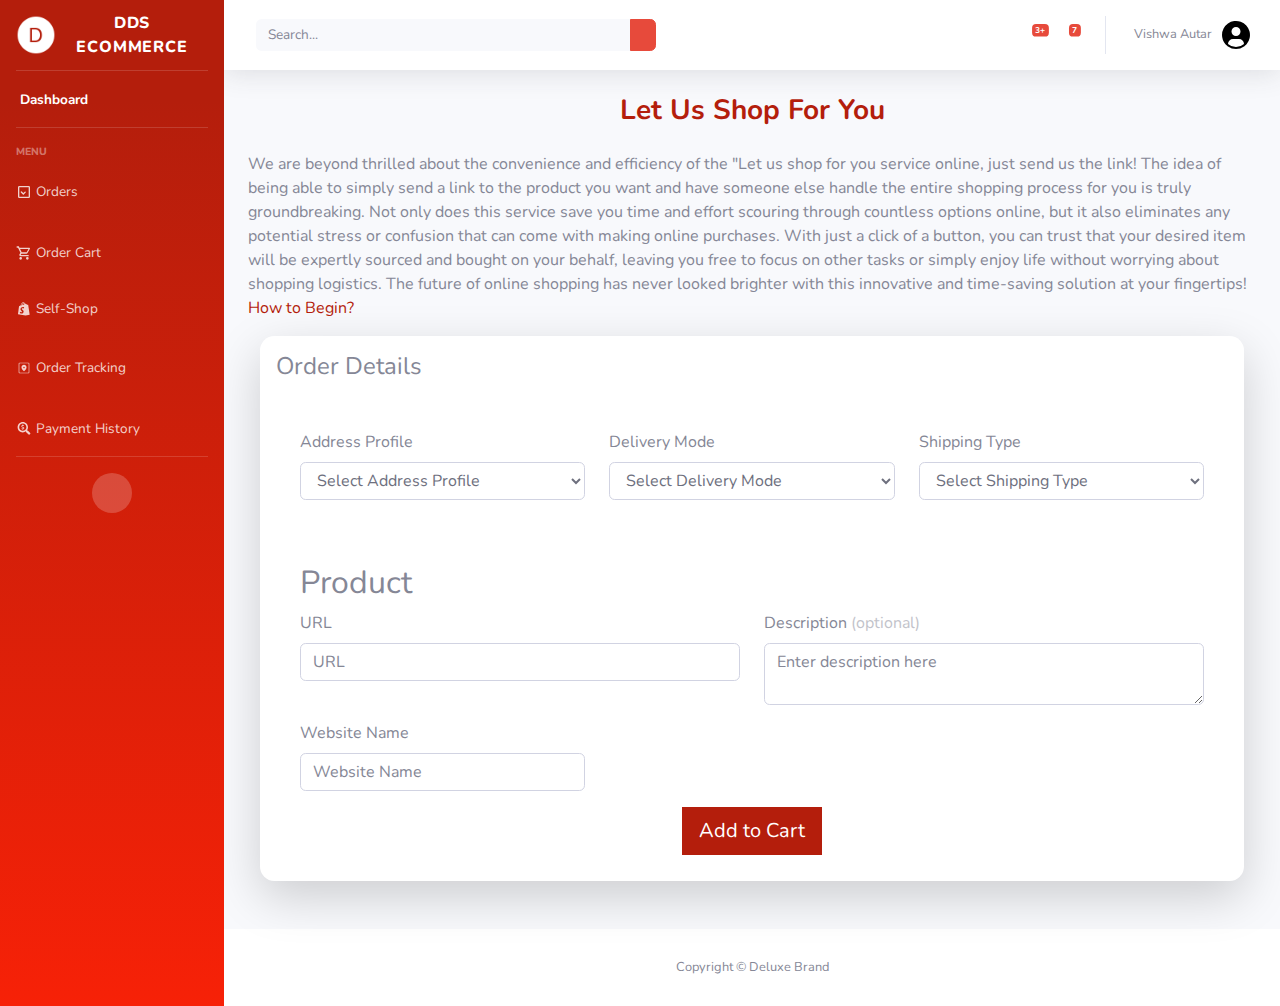
==== Let Us Shop For You.html @ a4314177 "Add files via upload" ====
<!DOCTYPE html>
<html lang="en">

<head>

    <meta charset="utf-8">
    <meta http-equiv="X-UA-Compatible" content="IE=edge">
    <meta name="viewport" content="width=device-width, initial-scale=1, shrink-to-fit=no">
    <meta name="description" content="">
    <meta name="author" content="">

    <title>DDS Ecommerce</title>

    <link href="vendor/fontawesome-free/css/all.min.css" rel="stylesheet" type="text/css">

    <link
        href="https://fonts.googleapis.com/css?family=Nunito:200,200i,300,300i,400,400i,600,600i,700,700i,800,800i,900,900i"
        rel="stylesheet">


    <link href="./css/letusshopforyou.css" rel="stylesheet">
</head>

<body id="page-top">

    <!-- Page Wrapper -->
    <div id="wrapper">

        <!-- Sidebar -->
        <ul class="navbar-nav bg-gradient-primary sidebar sidebar-dark accordion" id="accordionSidebar">

            <!-- Sidebar - Brand -->
            <a class="sidebar-brand d-flex align-items-center justify-content-center" href="./dashboard.html">
                <div class="sidebar-brand-icon rotate-n-15">
                </div>
                <img src="./assets/icons8-circled-d-100.png" height="40" width="40px">
                <div class="sidebar-brand-text mx-3">DDS Ecommerce</sup></div>

            </a>

            <!-- Divider -->
            <hr class="sidebar-divider my-0">

            <!-- Nav Item - Dashboard -->
            <li class="nav-item active">
                <a class="nav-link" href="./dashboard.html">
                    <i class="fas fa-fw fa-tachometer-alt"></i>
                    <span>Dashboard</span>
                </a>
            </li>


            <!-- Divider -->
            <hr class="sidebar-divider">
            <!-- Divider -->

            <!-- Heading -->
            <div class="sidebar-heading">
                Menu
            </div>

            <!--Nav items-->
            <li class="nav-item">
                <a class="nav-link" href="./orders.html">
                    <svg xmlns="http://www.w3.org/2000/svg" width="1em" height="2em" viewBox="0 0 24 24">
                        <g fill="none" stroke="currentColor" stroke-linecap="round" stroke-linejoin="round"
                            stroke-width="2">
                            <path stroke-dasharray="64" stroke-dashoffset="64"
                                d="M4 12V5a1 1 0 0 1 1-1h14a1 1 0 0 1 1 1v14a1 1 0 0 1-1 1H5a1 1 0 0 1-1-1Z">
                                <animate fill="freeze" attributeName="stroke-dashoffset" dur="0.5s" values="64;0" />
                            </path>
                            <path stroke-dasharray="14" stroke-dashoffset="14" d="M8 12L11 15L16 10">
                                <animate fill="freeze" attributeName="stroke-dashoffset" begin="0.6s" dur="0.2s"
                                    values="14;0" />
                            </path>
                        </g>
                    </svg>
                    <span>Orders</span></a>
            </li>

            <li class="nav-item">
                <a class="nav-link" href="#">
                    <svg xmlns="http://www.w3.org/2000/svg" width="1em" height="1em" viewBox="0 0 24 24">
                        <path fill="currentColor"
                            d="M17 18a2 2 0 0 1 2 2a2 2 0 0 1-2 2a2 2 0 0 1-2-2c0-1.11.89-2 2-2M1 2h3.27l.94 2H20a1 1 0 0 1 1 1c0 .17-.05.34-.12.5l-3.58 6.47c-.34.61-1 1.03-1.75 1.03H8.1l-.9 1.63l-.03.12a.25.25 0 0 0 .25.25H19v2H7a2 2 0 0 1-2-2c0-.35.09-.68.24-.96l1.36-2.45L3 4H1zm6 16a2 2 0 0 1 2 2a2 2 0 0 1-2 2a2 2 0 0 1-2-2c0-1.11.89-2 2-2m9-7l2.78-5H6.14l2.36 5z" />
                    </svg>
                    <span>Order Cart</span></a>
            </li>

            <li class="nav-item">
                <a class="nav-link" href="./self shop.html">
                    <svg xmlns="http://www.w3.org/2000/svg" width="1em" height="1em" viewBox="-3 -2 24 24">
                        <path fill="currentColor"
                            d="M12.338 2.395a.228.228 0 0 1 .032.027l1.18 1.171l1.6.12c.073.006.16.061.174.161l2.172 14.693l-6.148 1.33L0 17.771S1.456 6.509 1.511 6.11c.073-.524.091-.541.648-.716l1.796-.557C4.339 3.208 5.565 0 8.13 0c.335 0 .723.18 1.037.594L9.26.591c1.101 0 1.727.939 2.082 1.96l.595-.184c.08-.024.278-.056.4.028zM9.261 7.11s-.513-.297-1.55-.297c-2.692 0-4.026 1.798-4.026 3.656c0 2.208 2.203 2.268 2.203 3.611c0 .325-.23.77-.795.77c-.864 0-1.888-.88-1.888-.88l-.521 1.724s.996 1.212 2.944 1.212c1.623 0 2.827-1.222 2.827-3.12c0-2.413-2.685-2.807-2.685-3.837c0-.19.06-.938 1.254-.938a3.49 3.49 0 0 1 1.478.354zm1.455-4.366c-.243-.743-.621-1.389-1.189-1.46c.141.405.23.916.23 1.55l-.001.208zM8.823 1.41c-.626.268-1.342.98-1.723 2.454l1.983-.614v-.111c0-.766-.102-1.334-.26-1.73zM8.061.688c-1.844 0-2.879 2.42-3.315 3.905l1.567-.486C6.686 2.161 7.567 1.187 8.39.8a.58.58 0 0 0-.33-.11z" />
                    </svg>
                    <span>Self-Shop</span></a>
            </li>

            <li class="nav-item">
                <a class="nav-link" href="#">
                    <svg xmlns="http://www.w3.org/2000/svg" width="1em" height="2em" viewBox="0 0 24 24">
                        <path fill="currentColor"
                            d="M5.616 20q-.691 0-1.153-.462T4 18.384V5.616q0-.691.463-1.153T5.616 4h12.769q.69 0 1.153.463T20 5.616v12.769q0 .69-.462 1.153T18.384 20zm0-1h12.769q.269 0 .442-.173t.173-.442V5.615q0-.269-.173-.442T18.385 5H5.615q-.269 0-.442.173T5 5.616v12.769q0 .269.173.442t.443.173M12 16.75q1.925-1.627 2.863-3.024t.937-2.59q0-1.794-1.142-2.84T12 7.25T9.342 8.296T8.2 11.136q0 1.193.947 2.59T12 16.75m0-4.538q-.448 0-.753-.305t-.305-.753t.305-.753t.753-.305t.753.305t.305.753t-.305.753t-.753.305M5 19V5z" />
                    </svg>
                    <span>Order Tracking</span></a>
            </li>

            <li class="nav-item">
                <a class="nav-link" href="#">
                    <svg xmlns="http://www.w3.org/2000/svg" width="1em" height="0.8em" viewBox="0 0 512 512">
                        <path fill="currentColor"
                            d="m505.04 442.66l-99.71-99.69c-4.5-4.5-10.6-7-17-7h-16.3c27.6-35.3 44-79.69 44-127.99C416.03 93.09 322.92 0 208.02 0S0 93.09 0 207.98s93.11 207.98 208.02 207.98c48.3 0 92.71-16.4 128.01-44v16.3c0 6.4 2.5 12.5 7 17l99.71 99.69c9.4 9.4 24.6 9.4 33.9 0l28.3-28.3c9.4-9.4 9.4-24.59.1-33.99m-297.02-90.7c-79.54 0-144-64.34-144-143.98c0-79.53 64.35-143.98 144-143.98c79.54 0 144 64.34 144 143.98c0 79.53-64.35 143.98-144 143.98m27.11-152.54l-45.01-13.5c-5.16-1.55-8.77-6.78-8.77-12.73c0-7.27 5.3-13.19 11.8-13.19h28.11c4.56 0 8.96 1.29 12.82 3.72c3.24 2.03 7.36 1.91 10.13-.73l11.75-11.21c3.53-3.37 3.33-9.21-.57-12.14c-9.1-6.83-20.08-10.77-31.37-11.35V112c0-4.42-3.58-8-8-8h-16c-4.42 0-8 3.58-8 8v16.12c-23.63.63-42.68 20.55-42.68 45.07c0 19.97 12.99 37.81 31.58 43.39l45.01 13.5c5.16 1.55 8.77 6.78 8.77 12.73c0 7.27-5.3 13.19-11.8 13.19h-28.1c-4.56 0-8.96-1.29-12.82-3.72c-3.24-2.03-7.36-1.91-10.13.73l-11.75 11.21c-3.53 3.37-3.33 9.21.57 12.14c9.1 6.83 20.08 10.77 31.37 11.35V304c0 4.42 3.58 8 8 8h16c4.42 0 8-3.58 8-8v-16.12c23.63-.63 42.68-20.54 42.68-45.07c0-19.97-12.99-37.81-31.59-43.39" />
                    </svg>
                    <span>Payment History</span></a>
            </li>

            <!--Nav items-->

            <!-- Divider -->
            <hr class="sidebar-divider d-none d-md-block">

            <!-- Sidebar Toggler (Sidebar) -->
            <div class="text-center d-none d-md-inline">
                <button class="rounded-circle border-0" id="sidebarToggle"></button>
            </div>

        </ul>
        <!--End of side-bar-->

        <div id="content-wrapper" class="d-flex flex-column">

            <!-- Main Content -->
            <div id="content">

                <!-- Topbar -->
                <nav class="navbar navbar-expand navbar-light bg-white topbar mb-4 static-top shadow">

                    <!-- Sidebar Toggle (Topbar) -->
                    <button id="sidebarToggleTop" class="btn btn-link d-md-none rounded-circle mr-3">
                        <i class="fa fa-bars"></i>
                    </button>

                    <!-- Topbar Search -->
                    <form
                        class="d-none d-sm-inline-block form-inline mr-auto ml-md-3 my-2 my-md-0 mw-100 navbar-search">
                        <div class="input-group">

                            <input type="text" class="form-control bg-light border-0 small" placeholder="Search..."
                                aria-label="Search" aria-describedby="basic-addon2">
                            <div class="input-group-append">
                                <button class="btn btn-danger" type="button">
                                    <i class="fas fa-search fa-sm"></i>
                                </button>
                            </div>
                        </div>
                    </form>

                    <!-- Topbar Navbar -->
                    <ul class="navbar-nav ml-auto">

                        <!-- Nav Item - Search Dropdown (Visible Only XS) -->
                        <li class="nav-item dropdown no-arrow d-sm-none">
                            <a class="nav-link dropdown-toggle" href="#" id="searchDropdown" role="button"
                                data-toggle="dropdown" aria-haspopup="true" aria-expanded="false">
                                <i class="fas fa-search fa-fw"></i>
                            </a>
                            <!-- Dropdown - Messages -->
                            <div class="dropdown-menu dropdown-menu-right p-3 shadow animated--grow-in"
                                aria-labelledby="searchDropdown">
                                <form class="form-inline mr-auto w-100 navbar-search">
                                    <div class="input-group">
                                        <input type="text" class="form-control bg-light border-0 small"
                                            placeholder="Search for..." aria-label="Search"
                                            aria-describedby="basic-addon2">
                                        <div class="input-group-append">
                                            <button class="btn btn-primary" type="button">
                                                <i class="fas fa-search fa-sm"></i>
                                            </button>
                                        </div>
                                    </div>
                                </form>
                            </div>
                        </li>

                        <!-- Nav Item - Alerts -->
                        <li class="nav-item dropdown no-arrow mx-1">
                            <a class="nav-link dropdown-toggle" href="#" id="alertsDropdown" role="button"
                                data-toggle="dropdown" aria-haspopup="true" aria-expanded="false">
                                <i class="fas fa-bell fa-fw"></i>
                                <!-- Counter - Alerts -->
                                <span class="badge badge-danger badge-counter">3+</span>
                            </a>
                            <!-- Dropdown - Alerts -->
                            <div class="dropdown-list dropdown-menu dropdown-menu-right shadow animated--grow-in"
                                aria-labelledby="alertsDropdown">
                                <h6 class="dropdown-header">
                                    Alerts Center
                                </h6>
                                <a class="dropdown-item d-flex align-items-center" href="#">
                                    <div class="mr-3">
                                        <div class="icon-circle bg-primary">
                                            <i class="fas fa-file-alt text-white"></i>
                                        </div>
                                    </div>
                                    <div>
                                        <div class="small text-gray-500">May 01, 2024</div>
                                        <span class="font-weight-bold">Whatever alerts can go here.</span>
                                    </div>
                                </a>
                                <a class="dropdown-item d-flex align-items-center" href="#">
                                    <div class="mr-3">
                                        <div class="icon-circle bg-success">
                                            <i class="fas fa-donate text-white"></i>
                                        </div>
                                    </div>
                                    <div>
                                        <div class="small text-gray-500">May 01, 2024</div>
                                        Whatever alerts can go here.
                                    </div>
                                </a>
                                <a class="dropdown-item d-flex align-items-center" href="#">
                                    <div class="mr-3">
                                        <div class="icon-circle bg-warning">
                                            <i class="fas fa-exclamation-triangle text-white"></i>
                                        </div>
                                    </div>
                                    <div>
                                        <div class="small text-gray-500">May 01, 2024</div>
                                        Whatever alerts can go here.
                                    </div>
                                </a>
                                <a class="dropdown-item text-center small text-gray-500" href="#">Show All Alerts</a>
                            </div>
                        </li>

                        <!-- Nav Item - Messages -->
                        <li class="nav-item dropdown no-arrow mx-1">
                            <a class="nav-link dropdown-toggle" href="#" id="messagesDropdown" role="button"
                                data-toggle="dropdown" aria-haspopup="true" aria-expanded="false">
                                <i class="fas fa-envelope fa-fw"></i>
                                <!-- Counter - Messages -->
                                <span class="badge badge-danger badge-counter">7</span>
                            </a>
                            <!-- Dropdown - Messages -->
                            <div class="dropdown-list dropdown-menu dropdown-menu-right shadow animated--grow-in"
                                aria-labelledby="messagesDropdown">
                                <h6 class="dropdown-header">
                                    Message Center
                                </h6>
                                <a class="dropdown-item d-flex align-items-center" href="#">
                                    <div class="dropdown-list-image mr-3">
                                        <img class="rounded-circle" src="#" alt="...">
                                        <div class="status-indicator bg-success"></div>
                                    </div>
                                    <div class="font-weight-bold">
                                        <div class="text-truncate">Random Message</div>
                                        <div class="small text-gray-500">Random Name</div>
                                    </div>
                                </a>
                                <a class="dropdown-item d-flex align-items-center" href="#">
                                    <div class="dropdown-list-image mr-3">
                                        <img class="rounded-circle" src="#" alt="...">
                                        <div class="status-indicator"></div>
                                    </div>
                                    <div>
                                        <div class="text-truncate">Random Message</div>
                                        <div class="small text-gray-500">Random Name</div>
                                    </div>
                                </a>
                                <a class="dropdown-item d-flex align-items-center" href="">
                                    <div class="dropdown-list-image mr-3">
                                        <img class="rounded-circle" src="#" alt="...">
                                        <div class="status-indicator bg-warning"></div>
                                    </div>
                                    <div>
                                        <div class="text-truncate">Random Message</div>
                                        <div class="small text-gray-500">Random Name</div>
                                    </div>
                                </a>
                                <a class="dropdown-item d-flex align-items-center" href="#">
                                    <div class="dropdown-list-image mr-3">
                                        <img class="rounded-circle" src="https://source.unsplash.com/Mv9hjnEUHR4/60x60"
                                            alt="...">
                                        <div class="status-indicator bg-success"></div>
                                    </div>
                                    <div>
                                        <div class="text-truncate">Random Messge</div>
                                        <div class="small text-gray-500">Random Name</div>
                                    </div>
                                </a>
                                <a class="dropdown-item text-center small text-gray-500" href="#">Read More Messages</a>
                            </div>
                        </li>

                        <div class="topbar-divider d-none d-sm-block"></div>

                        <!-- Nav Item - User Information -->
                        <li class="nav-item dropdown no-arrow">
                            <a class="nav-link dropdown-toggle" href="#" id="userDropdown" role="button"
                                data-toggle="dropdown" aria-haspopup="true" aria-expanded="false">
                                <span class="mr-2 d-none d-lg-inline text-gray-600 small">Vishwa Autar</span>
                                <img class="img-profile rounded-circle" src="./assets/customer avatar.svg">
                            </a>
                            <!-- Dropdown - User Information -->
                            <div class="dropdown-menu dropdown-menu-right shadow animated--grow-in"
                                aria-labelledby="userDropdown">
                                <a class="dropdown-item" href="#">
                                    <i class="fas fa-user fa-sm fa-fw mr-2 text-gray-400"></i>
                                    Profile
                                </a>
                                <a class="dropdown-item" href="#">
                                    <i class="fas fa-cogs fa-sm fa-fw mr-2 text-gray-400"></i>
                                    Settings
                                </a>
                                <a class="dropdown-item" href="#">
                                    <i class="fas fa-list fa-sm fa-fw mr-2 text-gray-400"></i>
                                    Activity Log
                                </a>
                                <div class="dropdown-divider"></div>
                                <a class="dropdown-item" href="./index.html" data-toggle="modal"
                                    data-target="#logoutModal">
                                    <i class="fas fa-sign-out-alt fa-sm fa-fw mr-2 text-gray-400"></i>
                                    Logout
                                </a>
                            </div>
                        </li>

                    </ul>

                </nav>
                <!-- End of Topbar -->

                <!-- Begin Page Content -->
                <div class="container-fluid">

                    <!-- Page Heading -->
                    <div class="d-sm-flex align-items-center justify-content-center mb-4">
                        <h1 class="h3 mb-0 text-gray-800">Let Us Shop For You</h1>
                    </div>
                    <div class=".container">
                        <p class="margbtm30">
                            We are beyond thrilled about the convenience and efficiency of the "Let us shop for you service online, just send us the link! The idea of being able to simply send a link to the product you want and have someone else handle the entire shopping process for you is truly groundbreaking. Not only does this service save you time and effort scouring through countless options online, but it also eliminates any potential stress or confusion that can come with making online purchases. With just a click of a button, you can trust that your desired item will be expertly sourced and bought on your behalf, leaving you free to focus on other tasks or simply enjoy life without worrying about shopping logistics. The future of online shopping has never looked brighter with this innovative and time-saving solution at your fingertips!
                            <a href data-toggle="modal" data-target="#howtobegin">
                                How to Begin?
                            </a>
                        </p>
                        <!-- Modal -->
                        <div class="modal fade" id="howtobegin" tabindex="-1" role="dialog"
                            aria-labelledby="exampleModalCenterTitle" aria-hidden="true">
                            <div class="modal-dialog modal-dialog-centered" role="document">
                                <div class="modal-content">
                                    <div class="modal-header">
                                        <h5 class="modal-title" id="exampleModalLabel">Instructions for <span>"Let us Shop"</span></h5>
                                        <button type="button" class="close" data-dismiss="modal" aria-label="Close">
                                            <span aria-hidden="true">&times;</span>
                                        </button>
                                    </div>
                                    <div class="modal-body">
                                        <ul>
                                            <li>Let us shop for you! Give us the details of your preferred item(s) from your favorite websites in the Order Details Section below, and allow us to do the rest!</li>
                                            <li>Note – please fill the form out for each item you are purchasing one at a time. You will be able to add more than one item into your cart but the detail section must be filled out one at a time.</li>
                                            <li>Select your preferred address.</li>
                                            <li>Select a delivery mode –
                                                <ul>
                                                    <li>Deliver Door to Door - if you would like us to deliver this item to your preferred address.</li>
                                                    <li>Pickup At DDS Ecommerce Facility – we ship the item to one of our ecommerce office, once it arrives customers can come to the office to pay their balance and pickup their package.</li>
                                                </ul>
                                            </li>
                                            <li>Select a shipping type –
                                                <ul>
                                                    <li>Rush – ships within 1-3 business days</li>
                                                    <li>Standard – ships within 2-5 business days</li>
                                                </ul>
                                                <li>Enter the URL of the product one at a time.</li>
                                                <li>Enter the description of the item.</li>
                                                <li>Click the “Add To Cart” button.</li>
                                                <li>Repeat the steps above for all the different items that you may have.</li>
                                                <li>As you add the items to your cart, they will appear at the bottom of the page.</li>
                                                <li>Once all items are added, click the checkout button.</li>
                                                <li>A 30% downpayment is required to be made before our customer service representatives can proceed to place orders from any website.</li>
                                                <li>Deposit can be made through MMG, Direct Deposits, or by coming into any DDS Ecommerce facility and making a cash payment.</li>
                                                <li>After the 30% deposit has been made, a rep will take the details from your shopping cart and place the orders.</li>
                                                <li>Tracking updates will be available after the orders are placed.</li>
                                                <li>Final payments must be made before or at the time of delivery or pickup.</li>
                                            </li>
                                        </ul>
                                    </div>
                                    <div class="modal-footer">
                                        <button type="button" class="btn btn-secondary"
                                            data-dismiss="modal">Close</button>
                                        </button>
                                    </div>
                                </div>
                            </div>
                        </div>
                    </div>

                    <div class="row">

                        <!-- Area -->
                        <div class="container">
                            <div class="shadow-lg p-3 mb-5 bg-white rounded">
                                <div class="fh-section-title clearfix f25 text-left version-dark paddbtm40 wow fadeInLeft"
                                    data-wow-duration="1.5s"
                                    style="visibility: visible; animation-duration: 1.5s; animation-name: fadeInLeft;">
                                    <h4 class="h4style">Order Details</h4>
                                </div>
                                <form style="margin-top: 50px;" autocomplete="off" id="Shipping-Form"
                                    novalidate="novalidate">
                                    <div class="container">
                                        <div class="row wow fadeInLeft" data-wow-duration="1.5s"
                                            style="visibility: visible; animation-duration: 1.5s; animation-name: fadeInLeft;">
                                            <div class="col-md-4">
                                                <div class="form-group">
                                                    <label for="AddressSelect" class="control-label custom-label"><i
                                                            class="fas fa-map-marker-alt"></i> Address Profile</label>
                                                    <select name="AddressSelect" id="AddressSelect"
                                                        class="form-control valid" aria-invalid="false">
                                                        <option value="">Select Address Profile</option>
                                                        <option value="4">Default</option>
                                                        <option value="0">Custom Address</option>
                                                    </select>
                                                    <span class="text-danger"></span>
                                                </div>
                                            </div>

                                            <div class="col-md-4">
                                                <div class="form-group">
                                                    <label class="custom-label"><i class="fas fa-truck"></i> Delivery
                                                        Mode</label>
                                                    <select id="d-mode" name="d-mode" class="form-control">
                                                        <option value="">Select Delivery Mode</option>
                                                        <option value="Door to door">Door to door</option>
                                                        <option value="Pick from Dds facility">Pick from Dds facility
                                                        </option>
                                                    </select>
                                                </div>
                                            </div>

                                            <div class="col-md-4">
                                                <div class="form-group">
                                                    <label class="custom-label"><i class="fas fa-shipping-fast"></i>
                                                        Shipping Type</label>
                                                    <select id="s-type" name="s-type" class="form-control">
                                                        <option value="">Select Shipping Type</option>
                                                        <option value="Standard">Standard</option>
                                                        <option value="Rush">Rush</option>
                                                    </select>
                                                </div>
                                            </div>
                                        </div>

                                        <div class="row wow fadeInRight" data-wow-duration="1.5s"
                                            style="visibility: visible; animation-duration: 1.5s; animation-name: fadeInRight;">
                                            <div class="col-md-12">
                                                <div class="fh-section-title clearfix f25 text-left version-dark paddbtm40"
                                                    style="margin-top:3rem;">
                                                    <h2>Product</h2>
                                                </div>
                                            </div>
                                        </div>

                                        <div class="row wow fadeInLeft" data-wow-duration="1.5s"
                                            style="visibility: visible; animation-duration: 1.5s; animation-name: fadeInLeft;">
                                            <div class="col-md-6">
                                                <div class="form-group">
                                                    <label class="custom-label"><i class="fas fa-link"></i> URL</label>
                                                    <input id="url" name="url" placeholder="URL" type="text"
                                                        class="form-control border-radius-0">
                                                </div>
                                            </div>

                                            <div class="col-md-6">
                                                <div class="form-group">
                                                    <label class="custom-label"><i class="fas fa-info-circle"></i>
                                                        Description <span
                                                            style="opacity: 0.5;">(optional)</span></label>
                                                    <textarea id="description" name="description" class="form-control"
                                                        placeholder="Enter description here"></textarea>
                                                </div>
                                            </div>
                                        </div>

                                        <div class="row wow fadeInLeft" data-wow-duration="1.5s"
                                            style="visibility: visible; animation-duration: 1.5s; animation-name: fadeInLeft;">
                                            <div class="col-md-4">
                                                <div class="form-group">
                                                    <label class="custom-label"> Website Name</label>
                                                    <input id="websiteName" name="websiteName"
                                                        placeholder="Website Name" type="text"
                                                        class="form-control border-radius-0">
                                                </div>
                                            </div>

                                        </div>

                                        <div class="row wow fadeInUp" data-wow-duration="1.5s"
                                            style="visibility: visible; animation-duration: 1.5s; animation-name: fadeInUp;">
                                            <div class="col-md-12 text-center">
                                                <button type="submit" style="border-radius:0px !important;"
                                                    class="btn btn-primary logistics-animation btn-lg">Add to Cart <i
                                                        class="fas fa-shopping-cart"></i></button>
                                            </div>
                                        </div>
                                    </div>
                                </form>

                                <div style="margin-top:10px;" class=" col-md-10">

                                    <div id="img-container" class="d-none">
                                        <label>Uploaded Image</label>
                                        <img id="uploaded-image" src="" alt="Image">
                                    </div>
                                </div>
                            </div>
                        </div>

                    </div>
                    <!-- /.container-fluid -->
                </div>
                <!-- End of Main Content -->

                <!-- Footer -->
                <footer class="sticky-footer bg-white">
                    <div class="container my-auto">
                        <div class="copyright text-center my-auto">
                            <span>Copyright &copy; Deluxe Brand</span>
                        </div>
                    </div>
                </footer>
                <!-- End of Footer -->
            </div>

            <!-- Bootstrap core JavaScript-->
            <script src="./vendor/jquery/jquery.min.js"></script>
            <script src="./vendor/bootstrap/js/bootstrap.bundle.min.js"></script>

            <!-- Core plugin JavaScript-->
            <script src="./vendor/jquery-easing/jquery.easing.min.js"></script>

            <!-- Custom scripts for all pages-->
            <script src="./js/sb-admin-2.min.js"></script>

            <script src="./vendor/chart.js/Chart.min.js"></script>

            <script src="./js/demo/chart-area-demo.js"></script>
            <script src="js/demo/chart-pie-demo.js"></script>

            <!-- Page level plugins -->
            <script src="./vendor/chart.js/Chart.bundle.min.js"></script>


</body>

</html>
---- css/letusshopforyou.css ----
*/:root {
    --blue: #4e73df;
    --indigo: #6610f2;
    --purple: #6f42c1;
    --pink: #e83e8c;
    --red: #e74a3b;
    --orange: #fd7e14;
    --yellow: #f6c23e;
    --green: #1cc88a;
    --teal: #20c9a6;
    --cyan: #36b9cc;
    --white: #fff;
    --gray: #858796;
    --gray-dark: #5a5c69;
    --primary: #4e73df;
    --secondary: #858796;
    --success: #1cc88a;
    --info: #36b9cc;
    --warning: #f6c23e;
    --danger: #e74a3b;
    --light: #f8f9fc;
    --dark: #5a5c69;
    --breakpoint-xs: 0;
    --breakpoint-sm: 576px;
    --breakpoint-md: 768px;
    --breakpoint-lg: 992px;
    --breakpoint-xl: 1200px;
    --font-family-sans-serif: "Nunito", -apple-system, BlinkMacSystemFont, "Segoe UI", Roboto, "Helvetica Neue", Arial, sans-serif, "Apple Color Emoji", "Segoe UI Emoji", "Segoe UI Symbol", "Noto Color Emoji";
    --font-family-monospace: SFMono-Regular, Menlo, Monaco, Consolas, "Liberation Mono", "Courier New", monospace
 }
 
 *,
 ::after,
 ::before {
    box-sizing: border-box
 }
 
 html {
    font-family: sans-serif;
    line-height: 1.15;
    -webkit-text-size-adjust: 100%;
    -webkit-tap-highlight-color: transparent
 }
 
 article,
 aside,
 figcaption,
 figure,
 footer,
 header,
 hgroup,
 main,
 nav,
 section {
    display: block
 }
 
 body {
    margin: 0;
    font-family: Nunito, -apple-system, BlinkMacSystemFont, "Segoe UI", Roboto, "Helvetica Neue", Arial, sans-serif, "Apple Color Emoji", "Segoe UI Emoji", "Segoe UI Symbol", "Noto Color Emoji";
    font-size: 1rem;
    font-weight: 400;
    line-height: 1.5;
    color: #858796;
    text-align: left;
    background-color: #fff
 }
 
 [tabindex="-1"]:focus:not(:focus-visible) {
    outline: 0 !important
 }
 
 hr {
    box-sizing: content-box;
    height: 0;
    overflow: visible
 }
 
 h1,
 h2,
 h3,
 h4,
 h5,
 h6 {
    margin-top: 0;
    margin-bottom: .5rem
 }
 
 p {
    margin-top: 0;
    margin-bottom: 1rem
 }
 
 abbr[data-original-title],
 abbr[title] {
    text-decoration: underline;
    -webkit-text-decoration: underline dotted;
    text-decoration: underline dotted;
    cursor: help;
    border-bottom: 0;
    -webkit-text-decoration-skip-ink: none;
    text-decoration-skip-ink: none
 }
 
 address {
    margin-bottom: 1rem;
    font-style: normal;
    line-height: inherit
 }
 
 dl,
 ol,
 ul {
    margin-top: 0;
    margin-bottom: 1rem
 }
 
 ol ol,
 ol ul,
 ul ol,
 ul ul {
    margin-bottom: 0
 }
 
 dt {
    font-weight: 700
 }
 
 dd {
    margin-bottom: .5rem;
    margin-left: 0
 }
 
 blockquote {
    margin: 0 0 1rem
 }
 
 b,
 strong {
    font-weight: bolder
 }
 
 small {
    font-size: 80%
 }
 
 sub,
 sup {
    position: relative;
    font-size: 75%;
    line-height: 0;
    vertical-align: baseline
 }
 
 sub {
    bottom: -.25em
 }
 
 sup {
    top: -.5em
 }
 
 a {
    color: #b41e0c;
    text-decoration: none;
    background-color: transparent
 }
 
 a:hover {
    color: #b41e0c;
    text-decoration: underline
 }
 
 a:not([href]):not([class]) {
    color: inherit;
    text-decoration: none
 }
 
 a:not([href]):not([class]):hover {
    color: inherit;
    text-decoration: none
 }
 
 code,
 kbd,
 pre,
 samp {
    font-family: SFMono-Regular, Menlo, Monaco, Consolas, "Liberation Mono", "Courier New", monospace;
    font-size: 1em
 }
 
 pre {
    margin-top: 0;
    margin-bottom: 1rem;
    overflow: auto;
    -ms-overflow-style: scrollbar
 }
 
 figure {
    margin: 0 0 1rem
 }
 
 img {
    vertical-align: middle;
    border-style: none
 }
 
 svg {
    overflow: hidden;
    vertical-align: middle
 }
 
 table {
    border-collapse: collapse
 }
 
 caption {
    padding-top: .75rem;
    padding-bottom: .75rem;
    color: #858796;
    text-align: left;
    caption-side: bottom
 }
 
 th {
    text-align: inherit;
    text-align: -webkit-match-parent
 }
 
 label {
    display: inline-block;
    margin-bottom: .5rem
 }
 
 button {
    border-radius: 0
 }
 
 button:focus:not(:focus-visible) {
    outline: 0
 }
 
 button,
 input,
 optgroup,
 select,
 textarea {
    margin: 0;
    font-family: inherit;
    font-size: inherit;
    line-height: inherit
 }
 
 button,
 input {
    overflow: visible
 }
 
 button,
 select {
    text-transform: none
 }
 
 [role=button] {
    cursor: pointer
 }
 
 select {
    word-wrap: normal
 }
 
 [type=button],
 [type=reset],
 [type=submit],
 button {
    -webkit-appearance: button
 }
 
 [type=button]:not(:disabled),
 [type=reset]:not(:disabled),
 [type=submit]:not(:disabled),
 button:not(:disabled) {
    cursor: pointer
 }
 
 [type=button]::-moz-focus-inner,
 [type=reset]::-moz-focus-inner,
 [type=submit]::-moz-focus-inner,
 button::-moz-focus-inner {
    padding: 0;
    border-style: none
 }
 
 input[type=checkbox],
 input[type=radio] {
    box-sizing: border-box;
    padding: 0
 }
 
 textarea {
    overflow: auto;
    resize: vertical
 }
 
 fieldset {
    min-width: 0;
    padding: 0;
    margin: 0;
    border: 0
 }
 
 legend {
    display: block;
    width: 100%;
    max-width: 100%;
    padding: 0;
    margin-bottom: .5rem;
    font-size: 1.5rem;
    line-height: inherit;
    color: inherit;
    white-space: normal
 }
 
 progress {
    vertical-align: baseline
 }
 
 [type=number]::-webkit-inner-spin-button,
 [type=number]::-webkit-outer-spin-button {
    height: auto
 }
 
 [type=search] {
    outline-offset: -2px;
    -webkit-appearance: none
 }
 
 [type=search]::-webkit-search-decoration {
    -webkit-appearance: none
 }
 
 ::-webkit-file-upload-button {
    font: inherit;
    -webkit-appearance: button
 }
 
 output {
    display: inline-block
 }
 
 summary {
    display: list-item;
    cursor: pointer
 }
 
 template {
    display: none
 }
 
 [hidden] {
    display: none !important
 }
 
 .h1,
 .h2,
 .h3,
 .h4,
 .h5,
 .h6,
 h1,
 h2,
 h3,
 h4,
 h5,
 h6 {
    margin-bottom: .5rem;
    font-weight: 400;
    line-height: 1.2
 }
 
 .h1,
 h1 {
    font-size: 2.5rem
 }
 
 .h2,
 h2 {
    font-size: 2rem
 }
 
 .h3,
 h3 {
    font-size: 1.75rem
 }
 
 .h4,
 h4 {
    font-size: 1.5rem
 }
 
 .h5,
 h5 {
    font-size: 1.25rem
 }
 
 .h6,
 h6 {
    font-size: 1rem
 }
 
 .lead {
    font-size: 1.25rem;
    font-weight: 300
 }
 
 .display-1 {
    font-size: 6rem;
    font-weight: 300;
    line-height: 1.2
 }
 
 .display-2 {
    font-size: 5.5rem;
    font-weight: 300;
    line-height: 1.2
 }
 
 .display-3 {
    font-size: 4.5rem;
    font-weight: 300;
    line-height: 1.2
 }
 
 .display-4 {
    font-size: 3.5rem;
    font-weight: 300;
    line-height: 1.2
 }
 
 hr {
    margin-top: 1rem;
    margin-bottom: 1rem;
    border: 0;
    border-top: 1px solid rgba(0, 0, 0, .1)
 }
 
 .small,
 small {
    font-size: 80%;
    font-weight: 400
 }
 
 .mark,
 mark {
    padding: .2em;
    background-color: #fcf8e3
 }
 
 .list-unstyled {
    padding-left: 0;
    list-style: none
 }
 
 .list-inline {
    padding-left: 0;
    list-style: none
 }
 
 .list-inline-item {
    display: inline-block
 }
 
 .list-inline-item:not(:last-child) {
    margin-right: .5rem
 }
 
 .initialism {
    font-size: 90%;
    text-transform: uppercase
 }
 
 .blockquote {
    margin-bottom: 1rem;
    font-size: 1.25rem
 }
 
 .blockquote-footer {
    display: block;
    font-size: 80%;
    color: #858796
 }
 
 .blockquote-footer::before {
    content: "\2014\00A0"
 }
 
 .img-fluid {
    max-width: 100%;
    height: auto
 }
 
 .img-thumbnail {
    padding: .25rem;
    background-color: #fff;
    border: 1px solid #dddfeb;
    border-radius: .35rem;
    max-width: 100%;
    height: auto
 }
 
 .figure {
    display: inline-block
 }
 
 .figure-img {
    margin-bottom: .5rem;
    line-height: 1
 }
 
 .figure-caption {
    font-size: 90%;
    color: #858796
 }
 
 code {
    font-size: 87.5%;
    color: #e83e8c;
    word-wrap: break-word
 }
 
 a>code {
    color: inherit
 }
 
 kbd {
    padding: .2rem .4rem;
    font-size: 87.5%;
    color: #fff;
    background-color: #3a3b45;
    border-radius: .2rem
 }
 
 kbd kbd {
    padding: 0;
    font-size: 100%;
    font-weight: 700
 }
 
 pre {
    display: block;
    font-size: 87.5%;
    color: #3a3b45
 }
 
 pre code {
    font-size: inherit;
    color: inherit;
    word-break: normal
 }
 
 .pre-scrollable {
    max-height: 340px;
    overflow-y: scroll
 }
 
 .container,
 .container-fluid,
 .container-lg,
 .container-md,
 .container-sm,
 .container-xl {
    width: 100%;
    padding-right: .75rem;
    padding-left: .75rem;
    margin-right: auto;
    margin-left: auto
 }
 
 @media (min-width:576px) {
 
    .container,
    .container-sm {
       max-width: 540px
    }
 }
 
 @media (min-width:768px) {
 
    .container,
    .container-md,
    .container-sm {
       max-width: 720px
    }
 }
 
 @media (min-width:992px) {
 
    .container,
    .container-lg,
    .container-md,
    .container-sm {
       max-width: 960px
    }
 }
 
 @media (min-width:1200px) {
 
    .container,
    .container-lg,
    .container-md,
    .container-sm,
    .container-xl {
       max-width: 1140px
    }
 }
 
 .row {
    display: flex;
    flex-wrap: wrap;
    margin-right: -.75rem;
    margin-left: -.75rem
 }
 
 .no-gutters {
    margin-right: 0;
    margin-left: 0
 }
 
 .no-gutters>.col,
 .no-gutters>[class*=col-] {
    padding-right: 0;
    padding-left: 0
 }
 
 .col,
 .col-1,
 .col-10,
 .col-11,
 .col-12,
 .col-2,
 .col-3,
 .col-4,
 .col-5,
 .col-6,
 .col-7,
 .col-8,
 .col-9,
 .col-auto,
 .col-lg,
 .col-lg-1,
 .col-lg-10,
 .col-lg-11,
 .col-lg-12,
 .col-lg-2,
 .col-lg-3,
 .col-lg-4,
 .col-lg-5,
 .col-lg-6,
 .col-lg-7,
 .col-lg-8,
 .col-lg-9,
 .col-lg-auto,
 .col-md,
 .col-md-1,
 .col-md-10,
 .col-md-11,
 .col-md-12,
 .col-md-2,
 .col-md-3,
 .col-md-4,
 .col-md-5,
 .col-md-6,
 .col-md-7,
 .col-md-8,
 .col-md-9,
 .col-md-auto,
 .col-sm,
 .col-sm-1,
 .col-sm-10,
 .col-sm-11,
 .col-sm-12,
 .col-sm-2,
 .col-sm-3,
 .col-sm-4,
 .col-sm-5,
 .col-sm-6,
 .col-sm-7,
 .col-sm-8,
 .col-sm-9,
 .col-sm-auto,
 .col-xl,
 .col-xl-1,
 .col-xl-10,
 .col-xl-11,
 .col-xl-12,
 .col-xl-2,
 .col-xl-3,
 .col-xl-4,
 .col-xl-5,
 .col-xl-6,
 .col-xl-7,
 .col-xl-8,
 .col-xl-9,
 .col-xl-auto {
    position: relative;
    width: 100%;
    padding-right: .75rem;
    padding-left: .75rem
 }
 
 .col {
    flex-basis: 0;
    flex-grow: 1;
    max-width: 100%
 }
 
 .row-cols-1>* {
    flex: 0 0 100%;
    max-width: 100%
 }
 
 .row-cols-2>* {
    flex: 0 0 50%;
    max-width: 50%
 }
 
 .row-cols-3>* {
    flex: 0 0 33.33333%;
    max-width: 33.33333%
 }
 
 .row-cols-4>* {
    flex: 0 0 25%;
    max-width: 25%
 }
 
 .row-cols-5>* {
    flex: 0 0 20%;
    max-width: 20%
 }
 
 .row-cols-6>* {
    flex: 0 0 16.66667%;
    max-width: 16.66667%
 }
 
 .col-auto {
    flex: 0 0 auto;
    width: auto;
    max-width: 100%
 }
 
 .col-1 {
    flex: 0 0 8.33333%;
    max-width: 8.33333%
 }
 
 .col-2 {
    flex: 0 0 16.66667%;
    max-width: 16.66667%
 }
 
 .col-3 {
    flex: 0 0 25%;
    max-width: 25%
 }
 
 .col-4 {
    flex: 0 0 33.33333%;
    max-width: 33.33333%
 }
 
 .col-5 {
    flex: 0 0 41.66667%;
    max-width: 41.66667%
 }
 
 .col-6 {
    flex: 0 0 50%;
    max-width: 50%
 }
 
 .col-7 {
    flex: 0 0 58.33333%;
    max-width: 58.33333%
 }
 
 .col-8 {
    flex: 0 0 66.66667%;
    max-width: 66.66667%
 }
 
 .col-9 {
    flex: 0 0 75%;
    max-width: 75%
 }
 
 .col-10 {
    flex: 0 0 83.33333%;
    max-width: 83.33333%
 }
 
 .col-11 {
    flex: 0 0 91.66667%;
    max-width: 91.66667%
 }
 
 .col-12 {
    flex: 0 0 100%;
    max-width: 100%
 }
 
 .order-first {
    order: -1
 }
 
 .order-last {
    order: 13
 }
 
 .order-0 {
    order: 0
 }
 
 .order-1 {
    order: 1
 }
 
 .order-2 {
    order: 2
 }
 
 .order-3 {
    order: 3
 }
 
 .order-4 {
    order: 4
 }
 
 .order-5 {
    order: 5
 }
 
 .order-6 {
    order: 6
 }
 
 .order-7 {
    order: 7
 }
 
 .order-8 {
    order: 8
 }
 
 .order-9 {
    order: 9
 }
 
 .order-10 {
    order: 10
 }
 
 .order-11 {
    order: 11
 }
 
 .order-12 {
    order: 12
 }
 
 .offset-1 {
    margin-left: 8.33333%
 }
 
 .offset-2 {
    margin-left: 16.66667%
 }
 
 .offset-3 {
    margin-left: 25%
 }
 
 .offset-4 {
    margin-left: 33.33333%
 }
 
 .offset-5 {
    margin-left: 41.66667%
 }
 
 .offset-6 {
    margin-left: 50%
 }
 
 .offset-7 {
    margin-left: 58.33333%
 }
 
 .offset-8 {
    margin-left: 66.66667%
 }
 
 .offset-9 {
    margin-left: 75%
 }
 
 .offset-10 {
    margin-left: 83.33333%
 }
 
 .offset-11 {
    margin-left: 91.66667%
 }
 
 @media (min-width:576px) {
    .col-sm {
       flex-basis: 0;
       flex-grow: 1;
       max-width: 100%
    }
 
    .row-cols-sm-1>* {
       flex: 0 0 100%;
       max-width: 100%
    }
 
    .row-cols-sm-2>* {
       flex: 0 0 50%;
       max-width: 50%
    }
 
    .row-cols-sm-3>* {
       flex: 0 0 33.33333%;
       max-width: 33.33333%
    }
 
    .row-cols-sm-4>* {
       flex: 0 0 25%;
       max-width: 25%
    }
 
    .row-cols-sm-5>* {
       flex: 0 0 20%;
       max-width: 20%
    }
 
    .row-cols-sm-6>* {
       flex: 0 0 16.66667%;
       max-width: 16.66667%
    }
 
    .col-sm-auto {
       flex: 0 0 auto;
       width: auto;
       max-width: 100%
    }
 
    .col-sm-1 {
       flex: 0 0 8.33333%;
       max-width: 8.33333%
    }
 
    .col-sm-2 {
       flex: 0 0 16.66667%;
       max-width: 16.66667%
    }
 
    .col-sm-3 {
       flex: 0 0 25%;
       max-width: 25%
    }
 
    .col-sm-4 {
       flex: 0 0 33.33333%;
       max-width: 33.33333%
    }
 
    .col-sm-5 {
       flex: 0 0 41.66667%;
       max-width: 41.66667%
    }
 
    .col-sm-6 {
       flex: 0 0 50%;
       max-width: 50%
    }
 
    .col-sm-7 {
       flex: 0 0 58.33333%;
       max-width: 58.33333%
    }
 
    .col-sm-8 {
       flex: 0 0 66.66667%;
       max-width: 66.66667%
    }
 
    .col-sm-9 {
       flex: 0 0 75%;
       max-width: 75%
    }
 
    .col-sm-10 {
       flex: 0 0 83.33333%;
       max-width: 83.33333%
    }
 
    .col-sm-11 {
       flex: 0 0 91.66667%;
       max-width: 91.66667%
    }
 
    .col-sm-12 {
       flex: 0 0 100%;
       max-width: 100%
    }
 
    .order-sm-first {
       order: -1
    }
 
    .order-sm-last {
       order: 13
    }
 
    .order-sm-0 {
       order: 0
    }
 
    .order-sm-1 {
       order: 1
    }
 
    .order-sm-2 {
       order: 2
    }
 
    .order-sm-3 {
       order: 3
    }
 
    .order-sm-4 {
       order: 4
    }
 
    .order-sm-5 {
       order: 5
    }
 
    .order-sm-6 {
       order: 6
    }
 
    .order-sm-7 {
       order: 7
    }
 
    .order-sm-8 {
       order: 8
    }
 
    .order-sm-9 {
       order: 9
    }
 
    .order-sm-10 {
       order: 10
    }
 
    .order-sm-11 {
       order: 11
    }
 
    .order-sm-12 {
       order: 12
    }
 
    .offset-sm-0 {
       margin-left: 0
    }
 
    .offset-sm-1 {
       margin-left: 8.33333%
    }
 
    .offset-sm-2 {
       margin-left: 16.66667%
    }
 
    .offset-sm-3 {
       margin-left: 25%
    }
 
    .offset-sm-4 {
       margin-left: 33.33333%
    }
 
    .offset-sm-5 {
       margin-left: 41.66667%
    }
 
    .offset-sm-6 {
       margin-left: 50%
    }
 
    .offset-sm-7 {
       margin-left: 58.33333%
    }
 
    .offset-sm-8 {
       margin-left: 66.66667%
    }
 
    .offset-sm-9 {
       margin-left: 75%
    }
 
    .offset-sm-10 {
       margin-left: 83.33333%
    }
 
    .offset-sm-11 {
       margin-left: 91.66667%
    }
 }
 
 @media (min-width:768px) {
    .col-md {
       flex-basis: 0;
       flex-grow: 1;
       max-width: 100%
    }
 
    .row-cols-md-1>* {
       flex: 0 0 100%;
       max-width: 100%
    }
 
    .row-cols-md-2>* {
       flex: 0 0 50%;
       max-width: 50%
    }
 
    .row-cols-md-3>* {
       flex: 0 0 33.33333%;
       max-width: 33.33333%
    }
 
    .row-cols-md-4>* {
       flex: 0 0 25%;
       max-width: 25%
    }
 
    .row-cols-md-5>* {
       flex: 0 0 20%;
       max-width: 20%
    }
 
    .row-cols-md-6>* {
       flex: 0 0 16.66667%;
       max-width: 16.66667%
    }
 
    .col-md-auto {
       flex: 0 0 auto;
       width: auto;
       max-width: 100%
    }
 
    .col-md-1 {
       flex: 0 0 8.33333%;
       max-width: 8.33333%
    }
 
    .col-md-2 {
       flex: 0 0 16.66667%;
       max-width: 16.66667%
    }
 
    .col-md-3 {
       flex: 0 0 25%;
       max-width: 25%
    }
 
    .col-md-4 {
       flex: 0 0 33.33333%;
       max-width: 33.33333%
    }
 
    .col-md-5 {
       flex: 0 0 41.66667%;
       max-width: 41.66667%
    }
 
    .col-md-6 {
       flex: 0 0 50%;
       max-width: 50%
    }
 
    .col-md-7 {
       flex: 0 0 58.33333%;
       max-width: 58.33333%
    }
 
    .col-md-8 {
       flex: 0 0 66.66667%;
       max-width: 66.66667%
    }
 
    .col-md-9 {
       flex: 0 0 75%;
       max-width: 75%
    }
 
    .col-md-10 {
       flex: 0 0 83.33333%;
       max-width: 83.33333%
    }
 
    .col-md-11 {
       flex: 0 0 91.66667%;
       max-width: 91.66667%
    }
 
    .col-md-12 {
       flex: 0 0 100%;
       max-width: 100%
    }
 
    .order-md-first {
       order: -1
    }
 
    .order-md-last {
       order: 13
    }
 
    .order-md-0 {
       order: 0
    }
 
    .order-md-1 {
       order: 1
    }
 
    .order-md-2 {
       order: 2
    }
 
    .order-md-3 {
       order: 3
    }
 
    .order-md-4 {
       order: 4
    }
 
    .order-md-5 {
       order: 5
    }
 
    .order-md-6 {
       order: 6
    }
 
    .order-md-7 {
       order: 7
    }
 
    .order-md-8 {
       order: 8
    }
 
    .order-md-9 {
       order: 9
    }
 
    .order-md-10 {
       order: 10
    }
 
    .order-md-11 {
       order: 11
    }
 
    .order-md-12 {
       order: 12
    }
 
    .offset-md-0 {
       margin-left: 0
    }
 
    .offset-md-1 {
       margin-left: 8.33333%
    }
 
    .offset-md-2 {
       margin-left: 16.66667%
    }
 
    .offset-md-3 {
       margin-left: 25%
    }
 
    .offset-md-4 {
       margin-left: 33.33333%
    }
 
    .offset-md-5 {
       margin-left: 41.66667%
    }
 
    .offset-md-6 {
       margin-left: 50%
    }
 
    .offset-md-7 {
       margin-left: 58.33333%
    }
 
    .offset-md-8 {
       margin-left: 66.66667%
    }
 
    .offset-md-9 {
       margin-left: 75%
    }
 
    .offset-md-10 {
       margin-left: 83.33333%
    }
 
    .offset-md-11 {
       margin-left: 91.66667%
    }
 }
 
 @media (min-width:992px) {
    .col-lg {
       flex-basis: 0;
       flex-grow: 1;
       max-width: 100%
    }
 
    .row-cols-lg-1>* {
       flex: 0 0 100%;
       max-width: 100%
    }
 
    .row-cols-lg-2>* {
       flex: 0 0 50%;
       max-width: 50%
    }
 
    .row-cols-lg-3>* {
       flex: 0 0 33.33333%;
       max-width: 33.33333%
    }
 
    .row-cols-lg-4>* {
       flex: 0 0 25%;
       max-width: 25%
    }
 
    .row-cols-lg-5>* {
       flex: 0 0 20%;
       max-width: 20%
    }
 
    .row-cols-lg-6>* {
       flex: 0 0 16.66667%;
       max-width: 16.66667%
    }
 
    .col-lg-auto {
       flex: 0 0 auto;
       width: auto;
       max-width: 100%
    }
 
    .col-lg-1 {
       flex: 0 0 8.33333%;
       max-width: 8.33333%
    }
 
    .col-lg-2 {
       flex: 0 0 16.66667%;
       max-width: 16.66667%
    }
 
    .col-lg-3 {
       flex: 0 0 25%;
       max-width: 25%
    }
 
    .col-lg-4 {
       flex: 0 0 33.33333%;
       max-width: 33.33333%
    }
 
    .col-lg-5 {
       flex: 0 0 41.66667%;
       max-width: 41.66667%
    }
 
    .col-lg-6 {
       flex: 0 0 50%;
       max-width: 50%
    }
 
    .col-lg-7 {
       flex: 0 0 58.33333%;
       max-width: 58.33333%
    }
 
    .col-lg-8 {
       flex: 0 0 66.66667%;
       max-width: 66.66667%
    }
 
    .col-lg-9 {
       flex: 0 0 75%;
       max-width: 75%
    }
 
    .col-lg-10 {
       flex: 0 0 83.33333%;
       max-width: 83.33333%
    }
 
    .col-lg-11 {
       flex: 0 0 91.66667%;
       max-width: 91.66667%
    }
 
    .col-lg-12 {
       flex: 0 0 100%;
       max-width: 100%
    }
 
    .order-lg-first {
       order: -1
    }
 
    .order-lg-last {
       order: 13
    }
 
    .order-lg-0 {
       order: 0
    }
 
    .order-lg-1 {
       order: 1
    }
 
    .order-lg-2 {
       order: 2
    }
 
    .order-lg-3 {
       order: 3
    }
 
    .order-lg-4 {
       order: 4
    }
 
    .order-lg-5 {
       order: 5
    }
 
    .order-lg-6 {
       order: 6
    }
 
    .order-lg-7 {
       order: 7
    }
 
    .order-lg-8 {
       order: 8
    }
 
    .order-lg-9 {
       order: 9
    }
 
    .order-lg-10 {
       order: 10
    }
 
    .order-lg-11 {
       order: 11
    }
 
    .order-lg-12 {
       order: 12
    }
 
    .offset-lg-0 {
       margin-left: 0
    }
 
    .offset-lg-1 {
       margin-left: 8.33333%
    }
 
    .offset-lg-2 {
       margin-left: 16.66667%
    }
 
    .offset-lg-3 {
       margin-left: 25%
    }
 
    .offset-lg-4 {
       margin-left: 33.33333%
    }
 
    .offset-lg-5 {
       margin-left: 41.66667%
    }
 
    .offset-lg-6 {
       margin-left: 50%
    }
 
    .offset-lg-7 {
       margin-left: 58.33333%
    }
 
    .offset-lg-8 {
       margin-left: 66.66667%
    }
 
    .offset-lg-9 {
       margin-left: 75%
    }
 
    .offset-lg-10 {
       margin-left: 83.33333%
    }
 
    .offset-lg-11 {
       margin-left: 91.66667%
    }
 }
 
 @media (min-width:1200px) {
    .col-xl {
       flex-basis: 0;
       flex-grow: 1;
       max-width: 100%
    }
 
    .row-cols-xl-1>* {
       flex: 0 0 100%;
       max-width: 100%
    }
 
    .row-cols-xl-2>* {
       flex: 0 0 50%;
       max-width: 50%
    }
 
    .row-cols-xl-3>* {
       flex: 0 0 33.33333%;
       max-width: 33.33333%
    }
 
    .row-cols-xl-4>* {
       flex: 0 0 25%;
       max-width: 25%
    }
 
    .row-cols-xl-5>* {
       flex: 0 0 20%;
       max-width: 20%
    }
 
    .row-cols-xl-6>* {
       flex: 0 0 16.66667%;
       max-width: 16.66667%
    }
 
    .col-xl-auto {
       flex: 0 0 auto;
       width: auto;
       max-width: 100%
    }
 
    .col-xl-1 {
       flex: 0 0 8.33333%;
       max-width: 8.33333%
    }
 
    .col-xl-2 {
       flex: 0 0 16.66667%;
       max-width: 16.66667%
    }
 
    .col-xl-3 {
       flex: 0 0 25%;
       max-width: 25%
    }
 
    .col-xl-4 {
       flex: 0 0 33.33333%;
       max-width: 33.33333%
    }
 
    .col-xl-5 {
       flex: 0 0 41.66667%;
       max-width: 41.66667%
    }
 
    .col-xl-6 {
       flex: 0 0 50%;
       max-width: 50%
    }
 
    .col-xl-7 {
       flex: 0 0 58.33333%;
       max-width: 58.33333%
    }
 
    .col-xl-8 {
       flex: 0 0 66.66667%;
       max-width: 66.66667%
    }
 
    .col-xl-9 {
       flex: 0 0 75%;
       max-width: 75%
    }
 
    .col-xl-10 {
       flex: 0 0 83.33333%;
       max-width: 83.33333%
    }
 
    .col-xl-11 {
       flex: 0 0 91.66667%;
       max-width: 91.66667%
    }
 
    .col-xl-12 {
       flex: 0 0 100%;
       max-width: 100%
    }
 
    .order-xl-first {
       order: -1
    }
 
    .order-xl-last {
       order: 13
    }
 
    .order-xl-0 {
       order: 0
    }
 
    .order-xl-1 {
       order: 1
    }
 
    .order-xl-2 {
       order: 2
    }
 
    .order-xl-3 {
       order: 3
    }
 
    .order-xl-4 {
       order: 4
    }
 
    .order-xl-5 {
       order: 5
    }
 
    .order-xl-6 {
       order: 6
    }
 
    .order-xl-7 {
       order: 7
    }
 
    .order-xl-8 {
       order: 8
    }
 
    .order-xl-9 {
       order: 9
    }
 
    .order-xl-10 {
       order: 10
    }
 
    .order-xl-11 {
       order: 11
    }
 
    .order-xl-12 {
       order: 12
    }
 
    .offset-xl-0 {
       margin-left: 0
    }
 
    .offset-xl-1 {
       margin-left: 8.33333%
    }
 
    .offset-xl-2 {
       margin-left: 16.66667%
    }
 
    .offset-xl-3 {
       margin-left: 25%
    }
 
    .offset-xl-4 {
       margin-left: 33.33333%
    }
 
    .offset-xl-5 {
       margin-left: 41.66667%
    }
 
    .offset-xl-6 {
       margin-left: 50%
    }
 
    .offset-xl-7 {
       margin-left: 58.33333%
    }
 
    .offset-xl-8 {
       margin-left: 66.66667%
    }
 
    .offset-xl-9 {
       margin-left: 75%
    }
 
    .offset-xl-10 {
       margin-left: 83.33333%
    }
 
    .offset-xl-11 {
       margin-left: 91.66667%
    }
 }
 
 .table {
    width: 100%;
    margin-bottom: 1rem;
    color: #858796
 }
 
 .table td,
 .table th {
    padding: .75rem;
    vertical-align: top;
    border-top: 1px solid #e3e6f0
 }
 
 .table thead th {
    vertical-align: bottom;
    border-bottom: 2px solid #e3e6f0
 }
 
 .table tbody+tbody {
    border-top: 2px solid #e3e6f0
 }
 
 .table-sm td,
 .table-sm th {
    padding: .3rem
 }
 
 .table-bordered {
    border: 1px solid #e3e6f0
 }
 
 .table-bordered td,
 .table-bordered th {
    border: 1px solid #e3e6f0
 }
 
 .table-bordered thead td,
 .table-bordered thead th {
    border-bottom-width: 2px
 }
 
 .table-borderless tbody+tbody,
 .table-borderless td,
 .table-borderless th,
 .table-borderless thead th {
    border: 0
 }
 
 .table-striped tbody tr:nth-of-type(odd) {
    background-color: rgba(0, 0, 0, .05)
 }
 
 .table-hover tbody tr:hover {
    color: #858796;
    background-color: rgba(0, 0, 0, .075)
 }
 
 .table-primary,
 .table-primary>td,
 .table-primary>th {
    background-color: #cdd8f6
 }
 
 .table-primary tbody+tbody,
 .table-primary td,
 .table-primary th,
 .table-primary thead th {
    border-color: #a3b6ee
 }
 
 .table-hover .table-primary:hover {
    background-color: #b7c7f2
 }
 
 .table-hover .table-primary:hover>td,
 .table-hover .table-primary:hover>th {
    background-color: #b7c7f2
 }
 
 .table-secondary,
 .table-secondary>td,
 .table-secondary>th {
    background-color: #dddde2
 }
 
 .table-secondary tbody+tbody,
 .table-secondary td,
 .table-secondary th,
 .table-secondary thead th {
    border-color: #c0c1c8
 }
 
 .table-hover .table-secondary:hover {
    background-color: #cfcfd6
 }
 
 .table-hover .table-secondary:hover>td,
 .table-hover .table-secondary:hover>th {
    background-color: #cfcfd6
 }
 
 .table-success,
 .table-success>td,
 .table-success>th {
    background-color: #bff0de
 }
 
 .table-success tbody+tbody,
 .table-success td,
 .table-success th,
 .table-success thead th {
    border-color: #89e2c2
 }
 
 .table-hover .table-success:hover {
    background-color: #aaebd3
 }
 
 .table-hover .table-success:hover>td,
 .table-hover .table-success:hover>th {
    background-color: #aaebd3
 }
 
 .table-info,
 .table-info>td,
 .table-info>th {
    background-color: #c7ebf1
 }
 
 .table-info tbody+tbody,
 .table-info td,
 .table-info th,
 .table-info thead th {
    border-color: #96dbe4
 }
 
 .table-hover .table-info:hover {
    background-color: #b3e4ec
 }
 
 .table-hover .table-info:hover>td,
 .table-hover .table-info:hover>th {
    background-color: #b3e4ec
 }
 
 .table-warning,
 .table-warning>td,
 .table-warning>th {
    background-color: #fceec9
 }
 
 .table-warning tbody+tbody,
 .table-warning td,
 .table-warning th,
 .table-warning thead th {
    border-color: #fadf9b
 }
 
 .table-hover .table-warning:hover {
    background-color: #fbe6b1
 }
 
 .table-hover .table-warning:hover>td,
 .table-hover .table-warning:hover>th {
    background-color: #fbe6b1
 }
 
 .table-danger,
 .table-danger>td,
 .table-danger>th {
    background-color: #f8ccc8
 }
 
 .table-danger tbody+tbody,
 .table-danger td,
 .table-danger th,
 .table-danger thead th {
    border-color: #f3a199
 }
 
 .table-hover .table-danger:hover {
    background-color: #f5b7b1
 }
 
 .table-hover .table-danger:hover>td,
 .table-hover .table-danger:hover>th {
    background-color: #f5b7b1
 }
 
 .table-light,
 .table-light>td,
 .table-light>th {
    background-color: #fdfdfe
 }
 
 .table-light tbody+tbody,
 .table-light td,
 .table-light th,
 .table-light thead th {
    border-color: #fbfcfd
 }
 
 .table-hover .table-light:hover {
    background-color: #ececf6
 }
 
 .table-hover .table-light:hover>td,
 .table-hover .table-light:hover>th {
    background-color: #ececf6
 }
 
 .table-dark,
 .table-dark>td,
 .table-dark>th {
    background-color: #d1d1d5
 }
 
 .table-dark tbody+tbody,
 .table-dark td,
 .table-dark th,
 .table-dark thead th {
    border-color: #a9aab1
 }
 
 .table-hover .table-dark:hover {
    background-color: #c4c4c9
 }
 
 .table-hover .table-dark:hover>td,
 .table-hover .table-dark:hover>th {
    background-color: #c4c4c9
 }
 
 .table-active,
 .table-active>td,
 .table-active>th {
    background-color: rgba(0, 0, 0, .075)
 }
 
 .table-hover .table-active:hover {
    background-color: rgba(0, 0, 0, .075)
 }
 
 .table-hover .table-active:hover>td,
 .table-hover .table-active:hover>th {
    background-color: rgba(0, 0, 0, .075)
 }
 
 .table .thead-dark th {
    color: #fff;
    background-color: #5a5c69;
    border-color: #6c6e7e
 }
 
 .table .thead-light th {
    color: #6e707e;
    background-color: #eaecf4;
    border-color: #e3e6f0
 }
 
 .table-dark {
    color: #fff;
    background-color: #5a5c69
 }
 
 .table-dark td,
 .table-dark th,
 .table-dark thead th {
    border-color: #6c6e7e
 }
 
 .table-dark.table-bordered {
    border: 0
 }
 
 .table-dark.table-striped tbody tr:nth-of-type(odd) {
    background-color: rgba(255, 255, 255, .05)
 }
 
 .table-dark.table-hover tbody tr:hover {
    color: #fff;
    background-color: rgba(255, 255, 255, .075)
 }
 
 @media (max-width:575.98px) {
    .table-responsive-sm {
       display: block;
       width: 100%;
       overflow-x: auto;
       -webkit-overflow-scrolling: touch
    }
 
    .table-responsive-sm>.table-bordered {
       border: 0
    }
 }
 
 @media (max-width:767.98px) {
    .table-responsive-md {
       display: block;
       width: 100%;
       overflow-x: auto;
       -webkit-overflow-scrolling: touch
    }
 
    .table-responsive-md>.table-bordered {
       border: 0
    }
 }
 
 @media (max-width:991.98px) {
    .table-responsive-lg {
       display: block;
       width: 100%;
       overflow-x: auto;
       -webkit-overflow-scrolling: touch
    }
 
    .table-responsive-lg>.table-bordered {
       border: 0
    }
 }
 
 @media (max-width:1199.98px) {
    .table-responsive-xl {
       display: block;
       width: 100%;
       overflow-x: auto;
       -webkit-overflow-scrolling: touch
    }
 
    .table-responsive-xl>.table-bordered {
       border: 0
    }
 }
 
 .table-responsive {
    display: block;
    width: 100%;
    overflow-x: auto;
    -webkit-overflow-scrolling: touch
 }
 
 .table-responsive>.table-bordered {
    border: 0
 }
 
 .form-control {
    display: block;
    width: 100%;
    height: calc(1.5em + .75rem + 2px);
    padding: .375rem .75rem;
    font-size: 1rem;
    font-weight: 400;
    line-height: 1.5;
    color: #6e707e;
    background-color: #fff;
    background-clip: padding-box;
    border: 1px solid #d1d3e2;
    border-radius: .35rem;
    transition: border-color .15s ease-in-out, box-shadow .15s ease-in-out
 }
 
 @media (prefers-reduced-motion:reduce) {
    .form-control {
       transition: none
    }
 }
 
 .form-control::-ms-expand {
    background-color: transparent;
    border: 0
 }
 
 .form-control:-moz-focusring {
    color: transparent;
    text-shadow: 0 0 0 #6e707e
 }
 
 .form-control:focus {
    color: #6e707e;
    background-color: #fff;
    border-color: #bac8f3;
    outline: 0;
    box-shadow: 0 0 0 .2rem rgba(78, 115, 223, .25)
 }
 
 .form-control::-webkit-input-placeholder {
    color: #858796;
    opacity: 1
 }
 
 .form-control::-moz-placeholder {
    color: #858796;
    opacity: 1
 }
 
 .form-control:-ms-input-placeholder {
    color: #858796;
    opacity: 1
 }
 
 .form-control::-ms-input-placeholder {
    color: #858796;
    opacity: 1
 }
 
 .form-control::placeholder {
    color: #858796;
    opacity: 1
 }
 
 .form-control:disabled,
 .form-control[readonly] {
    background-color: #eaecf4;
    opacity: 1
 }
 
 input[type=date].form-control,
 input[type=datetime-local].form-control,
 input[type=month].form-control,
 input[type=time].form-control {
    -webkit-appearance: none;
    -moz-appearance: none;
    appearance: none
 }
 
 select.form-control:focus::-ms-value {
    color: #6e707e;
    background-color: #fff
 }
 
 .form-control-file,
 .form-control-range {
    display: block;
    width: 100%
 }
 
 .col-form-label {
    padding-top: calc(.375rem + 1px);
    padding-bottom: calc(.375rem + 1px);
    margin-bottom: 0;
    font-size: inherit;
    line-height: 1.5
 }
 
 .col-form-label-lg {
    padding-top: calc(.5rem + 1px);
    padding-bottom: calc(.5rem + 1px);
    font-size: 1.25rem;
    line-height: 1.5
 }
 
 .col-form-label-sm {
    padding-top: calc(.25rem + 1px);
    padding-bottom: calc(.25rem + 1px);
    font-size: .875rem;
    line-height: 1.5
 }
 
 .form-control-plaintext {
    display: block;
    width: 100%;
    padding: .375rem 0;
    margin-bottom: 0;
    font-size: 1rem;
    line-height: 1.5;
    color: #858796;
    background-color: transparent;
    border: solid transparent;
    border-width: 1px 0
 }
 
 .form-control-plaintext.form-control-lg,
 .form-control-plaintext.form-control-sm {
    padding-right: 0;
    padding-left: 0
 }
 
 .form-control-sm {
    height: calc(1.5em + .5rem + 2px);
    padding: .25rem .5rem;
    font-size: .875rem;
    line-height: 1.5;
    border-radius: .2rem
 }
 
 .form-control-lg {
    height: calc(1.5em + 1rem + 2px);
    padding: .5rem 1rem;
    font-size: 1.25rem;
    line-height: 1.5;
    border-radius: .3rem
 }
 
 select.form-control[multiple],
 select.form-control[size] {
    height: auto
 }
 
 textarea.form-control {
    height: auto
 }
 
 .form-group {
    margin-bottom: 1rem
 }
 
 .form-text {
    display: block;
    margin-top: .25rem
 }
 
 .form-row {
    display: flex;
    flex-wrap: wrap;
    margin-right: -5px;
    margin-left: -5px
 }
 
 .form-row>.col,
 .form-row>[class*=col-] {
    padding-right: 5px;
    padding-left: 5px
 }
 
 .form-check {
    position: relative;
    display: block;
    padding-left: 1.25rem
 }
 
 .form-check-input {
    position: absolute;
    margin-top: .3rem;
    margin-left: -1.25rem
 }
 
 .form-check-input:disabled~.form-check-label,
 .form-check-input[disabled]~.form-check-label {
    color: #858796
 }
 
 .form-check-label {
    margin-bottom: 0
 }
 
 .form-check-inline {
    display: inline-flex;
    align-items: center;
    padding-left: 0;
    margin-right: .75rem
 }
 
 .form-check-inline .form-check-input {
    position: static;
    margin-top: 0;
    margin-right: .3125rem;
    margin-left: 0
 }
 
 .valid-feedback {
    display: none;
    width: 100%;
    margin-top: .25rem;
    font-size: 80%;
    color: #1cc88a
 }
 
 .valid-tooltip {
    position: absolute;
    top: 100%;
    left: 0;
    z-index: 5;
    display: none;
    max-width: 100%;
    padding: .25rem .5rem;
    margin-top: .1rem;
    font-size: .875rem;
    line-height: 1.5;
    color: #fff;
    background-color: rgba(28, 200, 138, .9);
    border-radius: .35rem
 }
 
 .form-row>.col>.valid-tooltip,
 .form-row>[class*=col-]>.valid-tooltip {
    left: 5px
 }
 
 .is-valid~.valid-feedback,
 .is-valid~.valid-tooltip,
 .was-validated :valid~.valid-feedback,
 .was-validated :valid~.valid-tooltip {
    display: block
 }
 
 .form-control.is-valid,
 .was-validated .form-control:valid {
    border-color: #1cc88a;
    padding-right: calc(1.5em + .75rem);
    background-image: url("data:image/svg+xml,%3csvg xmlns='http://www.w3.org/2000/svg' width='8' height='8' viewBox='0 0 8 8'%3e%3cpath fill='%231cc88a' d='M2.3 6.73L.6 4.53c-.4-1.04.46-1.4 1.1-.8l1.1 1.4 3.4-3.8c.6-.63 1.6-.27 1.2.7l-4 4.6c-.43.5-.8.4-1.1.1z'/%3e%3c/svg%3e");
    background-repeat: no-repeat;
    background-position: right calc(.375em + .1875rem) center;
    background-size: calc(.75em + .375rem) calc(.75em + .375rem)
 }
 
 .form-control.is-valid:focus,
 .was-validated .form-control:valid:focus {
    border-color: #1cc88a;
    box-shadow: 0 0 0 .2rem rgba(28, 200, 138, .25)
 }
 
 .was-validated textarea.form-control:valid,
 textarea.form-control.is-valid {
    padding-right: calc(1.5em + .75rem);
    background-position: top calc(.375em + .1875rem) right calc(.375em + .1875rem)
 }
 
 .custom-select.is-valid,
 .was-validated .custom-select:valid {
    border-color: #1cc88a;
    padding-right: calc(.75em + 2.3125rem);
    background: url("data:image/svg+xml,%3csvg xmlns='http://www.w3.org/2000/svg' width='4' height='5' viewBox='0 0 4 5'%3e%3cpath fill='%235a5c69' d='M2 0L0 2h4zm0 5L0 3h4z'/%3e%3c/svg%3e") right .75rem center/8px 10px no-repeat, #fff url("data:image/svg+xml,%3csvg xmlns='http://www.w3.org/2000/svg' width='8' height='8' viewBox='0 0 8 8'%3e%3cpath fill='%231cc88a' d='M2.3 6.73L.6 4.53c-.4-1.04.46-1.4 1.1-.8l1.1 1.4 3.4-3.8c.6-.63 1.6-.27 1.2.7l-4 4.6c-.43.5-.8.4-1.1.1z'/%3e%3c/svg%3e") center right 1.75rem/calc(.75em + .375rem) calc(.75em + .375rem) no-repeat
 }
 
 .custom-select.is-valid:focus,
 .was-validated .custom-select:valid:focus {
    border-color: #1cc88a;
    box-shadow: 0 0 0 .2rem rgba(28, 200, 138, .25)
 }
 
 .form-check-input.is-valid~.form-check-label,
 .was-validated .form-check-input:valid~.form-check-label {
    color: #1cc88a
 }
 
 .form-check-input.is-valid~.valid-feedback,
 .form-check-input.is-valid~.valid-tooltip,
 .was-validated .form-check-input:valid~.valid-feedback,
 .was-validated .form-check-input:valid~.valid-tooltip {
    display: block
 }
 
 .custom-control-input.is-valid~.custom-control-label,
 .was-validated .custom-control-input:valid~.custom-control-label {
    color: #1cc88a
 }
 
 .custom-control-input.is-valid~.custom-control-label::before,
 .was-validated .custom-control-input:valid~.custom-control-label::before {
    border-color: #1cc88a
 }
 
 .custom-control-input.is-valid:checked~.custom-control-label::before,
 .was-validated .custom-control-input:valid:checked~.custom-control-label::before {
    border-color: #34e3a4;
    background-color: #34e3a4
 }
 
 .custom-control-input.is-valid:focus~.custom-control-label::before,
 .was-validated .custom-control-input:valid:focus~.custom-control-label::before {
    box-shadow: 0 0 0 .2rem rgba(28, 200, 138, .25)
 }
 
 .custom-control-input.is-valid:focus:not(:checked)~.custom-control-label::before,
 .was-validated .custom-control-input:valid:focus:not(:checked)~.custom-control-label::before {
    border-color: #1cc88a
 }
 
 .custom-file-input.is-valid~.custom-file-label,
 .was-validated .custom-file-input:valid~.custom-file-label {
    border-color: #1cc88a
 }
 
 .custom-file-input.is-valid:focus~.custom-file-label,
 .was-validated .custom-file-input:valid:focus~.custom-file-label {
    border-color: #1cc88a;
    box-shadow: 0 0 0 .2rem rgba(28, 200, 138, .25)
 }
 
 .invalid-feedback {
    display: none;
    width: 100%;
    margin-top: .25rem;
    font-size: 80%;
    color: #e74a3b
 }
 
 .invalid-tooltip {
    position: absolute;
    top: 100%;
    left: 0;
    z-index: 5;
    display: none;
    max-width: 100%;
    padding: .25rem .5rem;
    margin-top: .1rem;
    font-size: .875rem;
    line-height: 1.5;
    color: #fff;
    background-color: rgba(231, 74, 59, .9);
    border-radius: .35rem
 }
 
 .form-row>.col>.invalid-tooltip,
 .form-row>[class*=col-]>.invalid-tooltip {
    left: 5px
 }
 
 .is-invalid~.invalid-feedback,
 .is-invalid~.invalid-tooltip,
 .was-validated :invalid~.invalid-feedback,
 .was-validated :invalid~.invalid-tooltip {
    display: block
 }
 
 .form-control.is-invalid,
 .was-validated .form-control:invalid {
    border-color: #e74a3b;
    padding-right: calc(1.5em + .75rem);
    background-image: url("data:image/svg+xml,%3csvg xmlns='http://www.w3.org/2000/svg' width='12' height='12' fill='none' stroke='%23e74a3b' viewBox='0 0 12 12'%3e%3ccircle cx='6' cy='6' r='4.5'/%3e%3cpath stroke-linejoin='round' d='M5.8 3.6h.4L6 6.5z'/%3e%3ccircle cx='6' cy='8.2' r='.6' fill='%23e74a3b' stroke='none'/%3e%3c/svg%3e");
    background-repeat: no-repeat;
    background-position: right calc(.375em + .1875rem) center;
    background-size: calc(.75em + .375rem) calc(.75em + .375rem)
 }
 
 .form-control.is-invalid:focus,
 .was-validated .form-control:invalid:focus {
    border-color: #e74a3b;
    box-shadow: 0 0 0 .2rem rgba(231, 74, 59, .25)
 }
 
 .was-validated textarea.form-control:invalid,
 textarea.form-control.is-invalid {
    padding-right: calc(1.5em + .75rem);
    background-position: top calc(.375em + .1875rem) right calc(.375em + .1875rem)
 }
 
 .custom-select.is-invalid,
 .was-validated .custom-select:invalid {
    border-color: #e74a3b;
    padding-right: calc(.75em + 2.3125rem);
    background: url("data:image/svg+xml,%3csvg xmlns='http://www.w3.org/2000/svg' width='4' height='5' viewBox='0 0 4 5'%3e%3cpath fill='%235a5c69' d='M2 0L0 2h4zm0 5L0 3h4z'/%3e%3c/svg%3e") right .75rem center/8px 10px no-repeat, #fff url("data:image/svg+xml,%3csvg xmlns='http://www.w3.org/2000/svg' width='12' height='12' fill='none' stroke='%23e74a3b' viewBox='0 0 12 12'%3e%3ccircle cx='6' cy='6' r='4.5'/%3e%3cpath stroke-linejoin='round' d='M5.8 3.6h.4L6 6.5z'/%3e%3ccircle cx='6' cy='8.2' r='.6' fill='%23e74a3b' stroke='none'/%3e%3c/svg%3e") center right 1.75rem/calc(.75em + .375rem) calc(.75em + .375rem) no-repeat
 }
 
 .custom-select.is-invalid:focus,
 .was-validated .custom-select:invalid:focus {
    border-color: #e74a3b;
    box-shadow: 0 0 0 .2rem rgba(231, 74, 59, .25)
 }
 
 .form-check-input.is-invalid~.form-check-label,
 .was-validated .form-check-input:invalid~.form-check-label {
    color: #e74a3b
 }
 
 .form-check-input.is-invalid~.invalid-feedback,
 .form-check-input.is-invalid~.invalid-tooltip,
 .was-validated .form-check-input:invalid~.invalid-feedback,
 .was-validated .form-check-input:invalid~.invalid-tooltip {
    display: block
 }
 
 .custom-control-input.is-invalid~.custom-control-label,
 .was-validated .custom-control-input:invalid~.custom-control-label {
    color: #e74a3b
 }
 
 .custom-control-input.is-invalid~.custom-control-label::before,
 .was-validated .custom-control-input:invalid~.custom-control-label::before {
    border-color: #e74a3b
 }
 
 .custom-control-input.is-invalid:checked~.custom-control-label::before,
 .was-validated .custom-control-input:invalid:checked~.custom-control-label::before {
    border-color: #ed7468;
    background-color: #ed7468
 }
 
 .custom-control-input.is-invalid:focus~.custom-control-label::before,
 .was-validated .custom-control-input:invalid:focus~.custom-control-label::before {
    box-shadow: 0 0 0 .2rem rgba(231, 74, 59, .25)
 }
 
 .custom-control-input.is-invalid:focus:not(:checked)~.custom-control-label::before,
 .was-validated .custom-control-input:invalid:focus:not(:checked)~.custom-control-label::before {
    border-color: #e74a3b
 }
 
 .custom-file-input.is-invalid~.custom-file-label,
 .was-validated .custom-file-input:invalid~.custom-file-label {
    border-color: #e74a3b
 }
 
 .custom-file-input.is-invalid:focus~.custom-file-label,
 .was-validated .custom-file-input:invalid:focus~.custom-file-label {
    border-color: #e74a3b;
    box-shadow: 0 0 0 .2rem rgba(231, 74, 59, .25)
 }
 
 .form-inline {
    display: flex;
    flex-flow: row wrap;
    align-items: center
 }
 
 .form-inline .form-check {
    width: 100%
 }
 
 @media (min-width:576px) {
    .form-inline label {
       display: flex;
       align-items: center;
       justify-content: center;
       margin-bottom: 0
    }
 
    .form-inline .form-group {
       display: flex;
       flex: 0 0 auto;
       flex-flow: row wrap;
       align-items: center;
       margin-bottom: 0
    }
 
    .form-inline .form-control {
       display: inline-block;
       width: auto;
       vertical-align: middle
    }
 
    .form-inline .form-control-plaintext {
       display: inline-block
    }
 
    .form-inline .custom-select,
    .form-inline .input-group {
       width: auto
    }
 
    .form-inline .form-check {
       display: flex;
       align-items: center;
       justify-content: center;
       width: auto;
       padding-left: 0
    }
 
    .form-inline .form-check-input {
       position: relative;
       flex-shrink: 0;
       margin-top: 0;
       margin-right: .25rem;
       margin-left: 0
    }
 
    .form-inline .custom-control {
       align-items: center;
       justify-content: center
    }
 
    .form-inline .custom-control-label {
       margin-bottom: 0
    }
 }
 
 .btn {
    display: inline-block;
    font-weight: 400;
    color: #858796;
    text-align: center;
    vertical-align: middle;
    -webkit-user-select: none;
    -moz-user-select: none;
    -ms-user-select: none;
    user-select: none;
    background-color: transparent;
    border: 1px solid transparent;
    padding: .375rem .75rem;
    font-size: 1rem;
    line-height: 1.5;
    border-radius: .35rem;
    transition: color .15s ease-in-out, background-color .15s ease-in-out, border-color .15s ease-in-out, box-shadow .15s ease-in-out
 }
 
 @media (prefers-reduced-motion:reduce) {
    .btn {
       transition: none
    }
 }
 
 .btn:hover {
    color: #858796;
    text-decoration: none
 }
 
 .btn.focus,
 .btn:focus {
    outline: 0;
    box-shadow: 0 0 0 .2rem rgba(78, 115, 223, .25)
 }
 
 .btn.disabled,
 .btn:disabled {
    opacity: .65
 }
 
 .btn:not(:disabled):not(.disabled) {
    cursor: pointer
 }
 
 a.btn.disabled,
 fieldset:disabled a.btn {
    pointer-events: none
 }
 
 .btn-primary {
    color: #fff;
    background-color: #b41e0c;
    border-color: #b41e0c;
 }
 
 .btn-primary:hover {
    color: #fff;
    background-color: #2e59d9;
    border-color: #2653d4
 }
 
 .btn-primary.focus,
 .btn-primary:focus {
    color: #fff;
    background-color: #2e59d9;
    border-color: #2653d4;
    box-shadow: 0 0 0 .2rem rgba(105, 136, 228, .5)
 }
 
 .btn-primary.disabled,
 .btn-primary:disabled {
    color: #fff;
    background-color: #b41e0c;
    border-color: #b41e0c
 }
 
 .btn-primary:not(:disabled):not(.disabled).active,
 .btn-primary:not(:disabled):not(.disabled):active,
 .show>.btn-primary.dropdown-toggle {
    color: #fff;
    background-color: #2653d4;
    border-color: #244ec9
 }
 
 .btn-primary:not(:disabled):not(.disabled).active:focus,
 .btn-primary:not(:disabled):not(.disabled):active:focus,
 .show>.btn-primary.dropdown-toggle:focus {
    box-shadow: 0 0 0 .2rem rgba(105, 136, 228, .5)
 }
 
 .btn-secondary {
    color: #fff;
    background-color: #858796;
    border-color: #858796
 }
 
 .btn-secondary:hover {
    color: #fff;
    background-color: #717384;
    border-color: #6b6d7d
 }
 
 .btn-secondary.focus,
 .btn-secondary:focus {
    color: #fff;
    background-color: #717384;
    border-color: #6b6d7d;
    box-shadow: 0 0 0 .2rem rgba(151, 153, 166, .5)
 }
 
 .btn-secondary.disabled,
 .btn-secondary:disabled {
    color: #fff;
    background-color: #858796;
    border-color: #858796
 }
 
 .btn-secondary:not(:disabled):not(.disabled).active,
 .btn-secondary:not(:disabled):not(.disabled):active,
 .show>.btn-secondary.dropdown-toggle {
    color: #fff;
    background-color: #6b6d7d;
    border-color: #656776
 }
 
 .btn-secondary:not(:disabled):not(.disabled).active:focus,
 .btn-secondary:not(:disabled):not(.disabled):active:focus,
 .show>.btn-secondary.dropdown-toggle:focus {
    box-shadow: 0 0 0 .2rem rgba(151, 153, 166, .5)
 }
 
 .btn-success {
    color: #fff;
    background-color: #1cc88a;
    border-color: #1cc88a
 }
 
 .btn-success:hover {
    color: #fff;
    background-color: #17a673;
    border-color: #169b6b
 }
 
 .btn-success.focus,
 .btn-success:focus {
    color: #fff;
    background-color: #17a673;
    border-color: #169b6b;
    box-shadow: 0 0 0 .2rem rgba(62, 208, 156, .5)
 }
 
 .btn-success.disabled,
 .btn-success:disabled {
    color: #fff;
    background-color: #1cc88a;
    border-color: #1cc88a
 }
 
 .btn-success:not(:disabled):not(.disabled).active,
 .btn-success:not(:disabled):not(.disabled):active,
 .show>.btn-success.dropdown-toggle {
    color: #fff;
    background-color: #169b6b;
    border-color: #149063
 }
 
 .btn-success:not(:disabled):not(.disabled).active:focus,
 .btn-success:not(:disabled):not(.disabled):active:focus,
 .show>.btn-success.dropdown-toggle:focus {
    box-shadow: 0 0 0 .2rem rgba(62, 208, 156, .5)
 }
 
 .btn-info {
    color: #fff;
    background-color: #36b9cc;
    border-color: #36b9cc
 }
 
 .btn-info:hover {
    color: #fff;
    background-color: #2c9faf;
    border-color: #2a96a5
 }
 
 .btn-info.focus,
 .btn-info:focus {
    color: #fff;
    background-color: #2c9faf;
    border-color: #2a96a5;
    box-shadow: 0 0 0 .2rem rgba(84, 196, 212, .5)
 }
 
 .btn-info.disabled,
 .btn-info:disabled {
    color: #fff;
    background-color: #36b9cc;
    border-color: #36b9cc
 }
 
 .btn-info:not(:disabled):not(.disabled).active,
 .btn-info:not(:disabled):not(.disabled):active,
 .show>.btn-info.dropdown-toggle {
    color: #fff;
    background-color: #2a96a5;
    border-color: #278c9b
 }
 
 .btn-info:not(:disabled):not(.disabled).active:focus,
 .btn-info:not(:disabled):not(.disabled):active:focus,
 .show>.btn-info.dropdown-toggle:focus {
    box-shadow: 0 0 0 .2rem rgba(84, 196, 212, .5)
 }
 
 .btn-warning {
    color: #fff;
    background-color: #f6c23e;
    border-color: #f6c23e
 }
 
 .btn-warning:hover {
    color: #fff;
    background-color: #f4b619;
    border-color: #f4b30d
 }
 
 .btn-warning.focus,
 .btn-warning:focus {
    color: #fff;
    background-color: #f4b619;
    border-color: #f4b30d;
    box-shadow: 0 0 0 .2rem rgba(247, 203, 91, .5)
 }
 
 .btn-warning.disabled,
 .btn-warning:disabled {
    color: #fff;
    background-color: #f6c23e;
    border-color: #f6c23e
 }
 
 .btn-warning:not(:disabled):not(.disabled).active,
 .btn-warning:not(:disabled):not(.disabled):active,
 .show>.btn-warning.dropdown-toggle {
    color: #fff;
    background-color: #f4b30d;
    border-color: #e9aa0b
 }
 
 .btn-warning:not(:disabled):not(.disabled).active:focus,
 .btn-warning:not(:disabled):not(.disabled):active:focus,
 .show>.btn-warning.dropdown-toggle:focus {
    box-shadow: 0 0 0 .2rem rgba(247, 203, 91, .5)
 }
 
 .btn-danger {
    color: #fff;
    background-color: #e74a3b;
    border-color: #e74a3b
 }
 
 .btn-danger:hover {
    color: #fff;
    background-color: #e02d1b;
    border-color: #d52a1a
 }
 
 .btn-danger.focus,
 .btn-danger:focus {
    color: #fff;
    background-color: #e02d1b;
    border-color: #d52a1a;
    box-shadow: 0 0 0 .2rem rgba(235, 101, 88, .5)
 }
 
 .btn-danger.disabled,
 .btn-danger:disabled {
    color: #fff;
    background-color: #e74a3b;
    border-color: #e74a3b
 }
 
 .btn-danger:not(:disabled):not(.disabled).active,
 .btn-danger:not(:disabled):not(.disabled):active,
 .show>.btn-danger.dropdown-toggle {
    color: #fff;
    background-color: #d52a1a;
    border-color: #ca2819
 }
 
 .btn-danger:not(:disabled):not(.disabled).active:focus,
 .btn-danger:not(:disabled):not(.disabled):active:focus,
 .show>.btn-danger.dropdown-toggle:focus {
    box-shadow: 0 0 0 .2rem rgba(235, 101, 88, .5)
 }
 
 .btn-light {
    color: #3a3b45;
    background-color: #f8f9fc;
    border-color: #f8f9fc
 }
 
 .btn-light:hover {
    color: #3a3b45;
    background-color: #dde2f1;
    border-color: #d4daed
 }
 
 .btn-light.focus,
 .btn-light:focus {
    color: #3a3b45;
    background-color: #dde2f1;
    border-color: #d4daed;
    box-shadow: 0 0 0 .2rem rgba(220, 221, 225, .5)
 }
 
 .btn-light.disabled,
 .btn-light:disabled {
    color: #3a3b45;
    background-color: #f8f9fc;
    border-color: #f8f9fc
 }
 
 .btn-light:not(:disabled):not(.disabled).active,
 .btn-light:not(:disabled):not(.disabled):active,
 .show>.btn-light.dropdown-toggle {
    color: #3a3b45;
    background-color: #d4daed;
    border-color: #cbd3e9
 }
 
 .btn-light:not(:disabled):not(.disabled).active:focus,
 .btn-light:not(:disabled):not(.disabled):active:focus,
 .show>.btn-light.dropdown-toggle:focus {
    box-shadow: 0 0 0 .2rem rgba(220, 221, 225, .5)
 }
 
 .btn-dark {
    color: #fff;
    background-color: #5a5c69;
    border-color: #5a5c69
 }
 
 .btn-dark:hover {
    color: #fff;
    background-color: #484a54;
    border-color: #42444e
 }
 
 .btn-dark.focus,
 .btn-dark:focus {
    color: #fff;
    background-color: #484a54;
    border-color: #42444e;
    box-shadow: 0 0 0 .2rem rgba(115, 116, 128, .5)
 }
 
 .btn-dark.disabled,
 .btn-dark:disabled {
    color: #fff;
    background-color: #5a5c69;
    border-color: #5a5c69
 }
 
 .btn-dark:not(:disabled):not(.disabled).active,
 .btn-dark:not(:disabled):not(.disabled):active,
 .show>.btn-dark.dropdown-toggle {
    color: #fff;
    background-color: #42444e;
    border-color: #3d3e47
 }
 
 .btn-dark:not(:disabled):not(.disabled).active:focus,
 .btn-dark:not(:disabled):not(.disabled):active:focus,
 .show>.btn-dark.dropdown-toggle:focus {
    box-shadow: 0 0 0 .2rem rgba(115, 116, 128, .5)
 }
 
 .btn-outline-primary {
    color: #4e73df;
    border-color: #4e73df
 }
 
 .btn-outline-primary:hover {
    color: #fff;
    background-color: #b41e0c;
    border-color: #b41e0c
 }
 
 .btn-outline-primary.focus,
 .btn-outline-primary:focus {
    box-shadow: 0 0 0 .2rem rgba(78, 115, 223, .5)
 }
 
 .btn-outline-primary.disabled,
 .btn-outline-primary:disabled {
    color: #4e73df;
    background-color: transparent
 }
 
 .btn-outline-primary:not(:disabled):not(.disabled).active,
 .btn-outline-primary:not(:disabled):not(.disabled):active,
 .show>.btn-outline-primary.dropdown-toggle {
    color: #fff;
    background-color: #4e73df;
    border-color: #4e73df
 }
 
 .btn-outline-primary:not(:disabled):not(.disabled).active:focus,
 .btn-outline-primary:not(:disabled):not(.disabled):active:focus,
 .show>.btn-outline-primary.dropdown-toggle:focus {
    box-shadow: 0 0 0 .2rem rgba(78, 115, 223, .5)
 }
 
 .btn-outline-secondary {
    color: #858796;
    border-color: #858796
 }
 
 .btn-outline-secondary:hover {
    color: #fff;
    background-color: #858796;
    border-color: #858796
 }
 
 .btn-outline-secondary.focus,
 .btn-outline-secondary:focus {
    box-shadow: 0 0 0 .2rem rgba(133, 135, 150, .5)
 }
 
 .btn-outline-secondary.disabled,
 .btn-outline-secondary:disabled {
    color: #858796;
    background-color: transparent
 }
 
 .btn-outline-secondary:not(:disabled):not(.disabled).active,
 .btn-outline-secondary:not(:disabled):not(.disabled):active,
 .show>.btn-outline-secondary.dropdown-toggle {
    color: #fff;
    background-color: #858796;
    border-color: #858796
 }
 
 .btn-outline-secondary:not(:disabled):not(.disabled).active:focus,
 .btn-outline-secondary:not(:disabled):not(.disabled):active:focus,
 .show>.btn-outline-secondary.dropdown-toggle:focus {
    box-shadow: 0 0 0 .2rem rgba(133, 135, 150, .5)
 }
 
 .btn-outline-success {
    color: #1cc88a;
    border-color: #1cc88a
 }
 
 .btn-outline-success:hover {
    color: #fff;
    background-color: #1cc88a;
    border-color: #1cc88a
 }
 
 .btn-outline-success.focus,
 .btn-outline-success:focus {
    box-shadow: 0 0 0 .2rem rgba(28, 200, 138, .5)
 }
 
 .btn-outline-success.disabled,
 .btn-outline-success:disabled {
    color: #1cc88a;
    background-color: transparent
 }
 
 .btn-outline-success:not(:disabled):not(.disabled).active,
 .btn-outline-success:not(:disabled):not(.disabled):active,
 .show>.btn-outline-success.dropdown-toggle {
    color: #fff;
    background-color: #1cc88a;
    border-color: #1cc88a
 }
 
 .btn-outline-success:not(:disabled):not(.disabled).active:focus,
 .btn-outline-success:not(:disabled):not(.disabled):active:focus,
 .show>.btn-outline-success.dropdown-toggle:focus {
    box-shadow: 0 0 0 .2rem rgba(28, 200, 138, .5)
 }
 
 .btn-outline-info {
    color: #36b9cc;
    border-color: #36b9cc
 }
 
 .btn-outline-info:hover {
    color: #fff;
    background-color: #36b9cc;
    border-color: #36b9cc
 }
 
 .btn-outline-info.focus,
 .btn-outline-info:focus {
    box-shadow: 0 0 0 .2rem rgba(54, 185, 204, .5)
 }
 
 .btn-outline-info.disabled,
 .btn-outline-info:disabled {
    color: #36b9cc;
    background-color: transparent
 }
 
 .btn-outline-info:not(:disabled):not(.disabled).active,
 .btn-outline-info:not(:disabled):not(.disabled):active,
 .show>.btn-outline-info.dropdown-toggle {
    color: #fff;
    background-color: #36b9cc;
    border-color: #36b9cc
 }
 
 .btn-outline-info:not(:disabled):not(.disabled).active:focus,
 .btn-outline-info:not(:disabled):not(.disabled):active:focus,
 .show>.btn-outline-info.dropdown-toggle:focus {
    box-shadow: 0 0 0 .2rem rgba(54, 185, 204, .5)
 }
 
 .btn-outline-warning {
    color: #f6c23e;
    border-color: #f6c23e
 }
 
 .btn-outline-warning:hover {
    color: #fff;
    background-color: #f6c23e;
    border-color: #f6c23e
 }
 
 .btn-outline-warning.focus,
 .btn-outline-warning:focus {
    box-shadow: 0 0 0 .2rem rgba(246, 194, 62, .5)
 }
 
 .btn-outline-warning.disabled,
 .btn-outline-warning:disabled {
    color: #f6c23e;
    background-color: transparent
 }
 
 .btn-outline-warning:not(:disabled):not(.disabled).active,
 .btn-outline-warning:not(:disabled):not(.disabled):active,
 .show>.btn-outline-warning.dropdown-toggle {
    color: #fff;
    background-color: #f6c23e;
    border-color: #f6c23e
 }
 
 .btn-outline-warning:not(:disabled):not(.disabled).active:focus,
 .btn-outline-warning:not(:disabled):not(.disabled):active:focus,
 .show>.btn-outline-warning.dropdown-toggle:focus {
    box-shadow: 0 0 0 .2rem rgba(246, 194, 62, .5)
 }
 
 .btn-outline-danger {
    color: #e74a3b;
    border-color: #e74a3b
 }
 
 .btn-outline-danger:hover {
    color: #fff;
    background-color: #e74a3b;
    border-color: #e74a3b
 }
 
 .btn-outline-danger.focus,
 .btn-outline-danger:focus {
    box-shadow: 0 0 0 .2rem rgba(231, 74, 59, .5)
 }
 
 .btn-outline-danger.disabled,
 .btn-outline-danger:disabled {
    color: #e74a3b;
    background-color: transparent
 }
 
 .btn-outline-danger:not(:disabled):not(.disabled).active,
 .btn-outline-danger:not(:disabled):not(.disabled):active,
 .show>.btn-outline-danger.dropdown-toggle {
    color: #fff;
    background-color: #e74a3b;
    border-color: #e74a3b
 }
 
 .btn-outline-danger:not(:disabled):not(.disabled).active:focus,
 .btn-outline-danger:not(:disabled):not(.disabled):active:focus,
 .show>.btn-outline-danger.dropdown-toggle:focus {
    box-shadow: 0 0 0 .2rem rgba(231, 74, 59, .5)
 }
 
 .btn-outline-light {
    color: #f8f9fc;
    border-color: #f8f9fc
 }
 
 .btn-outline-light:hover {
    color: #3a3b45;
    background-color: #f8f9fc;
    border-color: #f8f9fc
 }
 
 .btn-outline-light.focus,
 .btn-outline-light:focus {
    box-shadow: 0 0 0 .2rem rgba(248, 249, 252, .5)
 }
 
 .btn-outline-light.disabled,
 .btn-outline-light:disabled {
    color: #f8f9fc;
    background-color: transparent
 }
 
 .btn-outline-light:not(:disabled):not(.disabled).active,
 .btn-outline-light:not(:disabled):not(.disabled):active,
 .show>.btn-outline-light.dropdown-toggle {
    color: #3a3b45;
    background-color: #f8f9fc;
    border-color: #f8f9fc
 }
 
 .btn-outline-light:not(:disabled):not(.disabled).active:focus,
 .btn-outline-light:not(:disabled):not(.disabled):active:focus,
 .show>.btn-outline-light.dropdown-toggle:focus {
    box-shadow: 0 0 0 .2rem rgba(248, 249, 252, .5)
 }
 
 .btn-outline-dark {
    color: #5a5c69;
    border-color: #5a5c69
 }
 
 .btn-outline-dark:hover {
    color: #fff;
    background-color: #5a5c69;
    border-color: #5a5c69
 }
 
 .btn-outline-dark.focus,
 .btn-outline-dark:focus {
    box-shadow: 0 0 0 .2rem rgba(90, 92, 105, .5)
 }
 
 .btn-outline-dark.disabled,
 .btn-outline-dark:disabled {
    color: #5a5c69;
    background-color: transparent
 }
 
 .btn-outline-dark:not(:disabled):not(.disabled).active,
 .btn-outline-dark:not(:disabled):not(.disabled):active,
 .show>.btn-outline-dark.dropdown-toggle {
    color: #fff;
    background-color: #5a5c69;
    border-color: #5a5c69
 }
 
 .btn-outline-dark:not(:disabled):not(.disabled).active:focus,
 .btn-outline-dark:not(:disabled):not(.disabled):active:focus,
 .show>.btn-outline-dark.dropdown-toggle:focus {
    box-shadow: 0 0 0 .2rem rgba(90, 92, 105, .5)
 }
 
 .btn-link {
    font-weight: 400;
    color: #b41e0c;
    text-decoration: none
 }
 
 .btn-link:hover {
    color: #b41e0c;
    text-decoration: underline
 }
 
 .btn-link.focus,
 .btn-link:focus {
    text-decoration: underline
 }
 
 .btn-link.disabled,
 .btn-link:disabled {
    color: #858796;
    pointer-events: none
 }
 
 .btn-group-lg>.btn,
 .btn-lg {
    padding: .5rem 1rem;
    font-size: 1.25rem;
    line-height: 1.5;
    border-radius: .3rem
 }
 
 .btn-group-sm>.btn,
 .btn-sm {
    padding: .25rem .5rem;
    font-size: .875rem;
    line-height: 1.5;
    border-radius: .2rem
 }
 
 .btn-block {
    display: block;
    width: 100%
 }
 
 .btn-block+.btn-block {
    margin-top: .5rem
 }
 
 input[type=button].btn-block,
 input[type=reset].btn-block,
 input[type=submit].btn-block {
    width: 100%
 }
 
 .fade {
    transition: opacity .15s linear
 }
 
 @media (prefers-reduced-motion:reduce) {
    .fade {
       transition: none
    }
 }
 
 .fade:not(.show) {
    opacity: 0
 }
 
 .collapse:not(.show) {
    display: none
 }
 
 .collapsing {
    position: relative;
    height: 0;
    overflow: hidden;
    transition: height .15s ease
 }
 
 @media (prefers-reduced-motion:reduce) {
    .collapsing {
       transition: none
    }
 }
 
 .dropdown,
 .dropleft,
 .dropright,
 .dropup {
    position: relative
 }
 
 .dropdown-toggle {
    white-space: nowrap
 }
 
 .dropdown-toggle::after {
    display: inline-block;
    margin-left: .255em;
    vertical-align: .255em;
    content: "";
    border-top: .3em solid;
    border-right: .3em solid transparent;
    border-bottom: 0;
    border-left: .3em solid transparent
 }
 
 .dropdown-toggle:empty::after {
    margin-left: 0
 }
 
 .dropdown-menu {
    position: absolute;
    top: 100%;
    left: 0;
    z-index: 1000;
    display: none;
    float: left;
    min-width: 10rem;
    padding: .5rem 0;
    margin: .125rem 0 0;
    font-size: .85rem;
    color: #858796;
    text-align: left;
    list-style: none;
    background-color: #fff;
    background-clip: padding-box;
    border: 1px solid #e3e6f0;
    border-radius: .35rem
 }
 
 .dropdown-menu-left {
    right: auto;
    left: 0
 }
 
 .dropdown-menu-right {
    right: 0;
    left: auto
 }
 
 @media (min-width:576px) {
    .dropdown-menu-sm-left {
       right: auto;
       left: 0
    }
 
    .dropdown-menu-sm-right {
       right: 0;
       left: auto
    }
 }
 
 @media (min-width:768px) {
    .dropdown-menu-md-left {
       right: auto;
       left: 0
    }
 
    .dropdown-menu-md-right {
       right: 0;
       left: auto
    }
 }
 
 @media (min-width:992px) {
    .dropdown-menu-lg-left {
       right: auto;
       left: 0
    }
 
    .dropdown-menu-lg-right {
       right: 0;
       left: auto
    }
 }
 
 @media (min-width:1200px) {
    .dropdown-menu-xl-left {
       right: auto;
       left: 0
    }
 
    .dropdown-menu-xl-right {
       right: 0;
       left: auto
    }
 }
 
 .dropup .dropdown-menu {
    top: auto;
    bottom: 100%;
    margin-top: 0;
    margin-bottom: .125rem
 }
 
 .dropup .dropdown-toggle::after {
    display: inline-block;
    margin-left: .255em;
    vertical-align: .255em;
    content: "";
    border-top: 0;
    border-right: .3em solid transparent;
    border-bottom: .3em solid;
    border-left: .3em solid transparent
 }
 
 .dropup .dropdown-toggle:empty::after {
    margin-left: 0
 }
 
 .dropright .dropdown-menu {
    top: 0;
    right: auto;
    left: 100%;
    margin-top: 0;
    margin-left: .125rem
 }
 
 .dropright .dropdown-toggle::after {
    display: inline-block;
    margin-left: .255em;
    vertical-align: .255em;
    content: "";
    border-top: .3em solid transparent;
    border-right: 0;
    border-bottom: .3em solid transparent;
    border-left: .3em solid
 }
 
 .dropright .dropdown-toggle:empty::after {
    margin-left: 0
 }
 
 .dropright .dropdown-toggle::after {
    vertical-align: 0
 }
 
 .dropleft .dropdown-menu {
    top: 0;
    right: 100%;
    left: auto;
    margin-top: 0;
    margin-right: .125rem
 }
 
 .dropleft .dropdown-toggle::after {
    display: inline-block;
    margin-left: .255em;
    vertical-align: .255em;
    content: ""
 }
 
 .dropleft .dropdown-toggle::after {
    display: none
 }
 
 .dropleft .dropdown-toggle::before {
    display: inline-block;
    margin-right: .255em;
    vertical-align: .255em;
    content: "";
    border-top: .3em solid transparent;
    border-right: .3em solid;
    border-bottom: .3em solid transparent
 }
 
 .dropleft .dropdown-toggle:empty::after {
    margin-left: 0
 }
 
 .dropleft .dropdown-toggle::before {
    vertical-align: 0
 }
 
 .dropdown-menu[x-placement^=bottom],
 .dropdown-menu[x-placement^=left],
 .dropdown-menu[x-placement^=right],
 .dropdown-menu[x-placement^=top] {
    right: auto;
    bottom: auto
 }
 
 .dropdown-divider {
    height: 0;
    margin: .5rem 0;
    overflow: hidden;
    border-top: 1px solid #eaecf4
 }
 
 .dropdown-item {
    display: block;
    width: 100%;
    padding: .25rem 1.5rem;
    clear: both;
    font-weight: 400;
    color: #3a3b45;
    text-align: inherit;
    white-space: nowrap;
    background-color: transparent;
    border: 0
 }
 
 .dropdown-item:focus,
 .dropdown-item:hover {
    color: #2e2f37;
    text-decoration: none;
    background-color: #eaecf4
 }
 
 .dropdown-item.active,
 .dropdown-item:active {
    color: #fff;
    text-decoration: none;
    background-color: #4e73df
 }
 
 .dropdown-item.disabled,
 .dropdown-item:disabled {
    color: #b7b9cc;
    pointer-events: none;
    background-color: transparent
 }
 
 .dropdown-menu.show {
    display: block
 }
 
 .dropdown-header {
    display: block;
    padding: .5rem 1.5rem;
    margin-bottom: 0;
    font-size: .875rem;
    color: #858796;
    white-space: nowrap
 }
 
 .dropdown-item-text {
    display: block;
    padding: .25rem 1.5rem;
    color: #3a3b45
 }
 
 .btn-group,
 .btn-group-vertical {
    position: relative;
    display: inline-flex;
    vertical-align: middle
 }
 
 .btn-group-vertical>.btn,
 .btn-group>.btn {
    position: relative;
    flex: 1 1 auto
 }
 
 .btn-group-vertical>.btn:hover,
 .btn-group>.btn:hover {
    z-index: 1
 }
 
 .btn-group-vertical>.btn.active,
 .btn-group-vertical>.btn:active,
 .btn-group-vertical>.btn:focus,
 .btn-group>.btn.active,
 .btn-group>.btn:active,
 .btn-group>.btn:focus {
    z-index: 1
 }
 
 .btn-toolbar {
    display: flex;
    flex-wrap: wrap;
    justify-content: flex-start
 }
 
 .btn-toolbar .input-group {
    width: auto
 }
 
 .btn-group>.btn-group:not(:first-child),
 .btn-group>.btn:not(:first-child) {
    margin-left: -1px
 }
 
 .btn-group>.btn-group:not(:last-child)>.btn,
 .btn-group>.btn:not(:last-child):not(.dropdown-toggle) {
    border-top-right-radius: 0;
    border-bottom-right-radius: 0
 }
 
 .btn-group>.btn-group:not(:first-child)>.btn,
 .btn-group>.btn:not(:first-child) {
    border-top-left-radius: 0;
    border-bottom-left-radius: 0
 }
 
 .dropdown-toggle-split {
    padding-right: .5625rem;
    padding-left: .5625rem
 }
 
 .dropdown-toggle-split::after,
 .dropright .dropdown-toggle-split::after,
 .dropup .dropdown-toggle-split::after {
    margin-left: 0
 }
 
 .dropleft .dropdown-toggle-split::before {
    margin-right: 0
 }
 
 .btn-group-sm>.btn+.dropdown-toggle-split,
 .btn-sm+.dropdown-toggle-split {
    padding-right: .375rem;
    padding-left: .375rem
 }
 
 .btn-group-lg>.btn+.dropdown-toggle-split,
 .btn-lg+.dropdown-toggle-split {
    padding-right: .75rem;
    padding-left: .75rem
 }
 
 .btn-group-vertical {
    flex-direction: column;
    align-items: flex-start;
    justify-content: center
 }
 
 .btn-group-vertical>.btn,
 .btn-group-vertical>.btn-group {
    width: 100%
 }
 
 .btn-group-vertical>.btn-group:not(:first-child),
 .btn-group-vertical>.btn:not(:first-child) {
    margin-top: -1px
 }
 
 .btn-group-vertical>.btn-group:not(:last-child)>.btn,
 .btn-group-vertical>.btn:not(:last-child):not(.dropdown-toggle) {
    border-bottom-right-radius: 0;
    border-bottom-left-radius: 0
 }
 
 .btn-group-vertical>.btn-group:not(:first-child)>.btn,
 .btn-group-vertical>.btn:not(:first-child) {
    border-top-left-radius: 0;
    border-top-right-radius: 0
 }
 
 .btn-group-toggle>.btn,
 .btn-group-toggle>.btn-group>.btn {
    margin-bottom: 0
 }
 
 .btn-group-toggle>.btn input[type=checkbox],
 .btn-group-toggle>.btn input[type=radio],
 .btn-group-toggle>.btn-group>.btn input[type=checkbox],
 .btn-group-toggle>.btn-group>.btn input[type=radio] {
    position: absolute;
    clip: rect(0, 0, 0, 0);
    pointer-events: none
 }
 
 .input-group {
    position: relative;
    display: flex;
    flex-wrap: wrap;
    align-items: stretch;
    width: 100%
 }
 
 .input-group>.custom-file,
 .input-group>.custom-select,
 .input-group>.form-control,
 .input-group>.form-control-plaintext {
    position: relative;
    flex: 1 1 auto;
    width: 1%;
    min-width: 0;
    margin-bottom: 0
 }
 
 .input-group>.custom-file+.custom-file,
 .input-group>.custom-file+.custom-select,
 .input-group>.custom-file+.form-control,
 .input-group>.custom-select+.custom-file,
 .input-group>.custom-select+.custom-select,
 .input-group>.custom-select+.form-control,
 .input-group>.form-control+.custom-file,
 .input-group>.form-control+.custom-select,
 .input-group>.form-control+.form-control,
 .input-group>.form-control-plaintext+.custom-file,
 .input-group>.form-control-plaintext+.custom-select,
 .input-group>.form-control-plaintext+.form-control {
    margin-left: -1px
 }
 
 .input-group>.custom-file .custom-file-input:focus~.custom-file-label,
 .input-group>.custom-select:focus,
 .input-group>.form-control:focus {
    z-index: 3
 }
 
 .input-group>.custom-file .custom-file-input:focus {
    z-index: 4
 }
 
 .input-group>.custom-select:not(:first-child),
 .input-group>.form-control:not(:first-child) {
    border-top-left-radius: 0;
    border-bottom-left-radius: 0
 }
 
 .input-group>.custom-file {
    display: flex;
    align-items: center
 }
 
 .input-group>.custom-file:not(:first-child) .custom-file-label,
 .input-group>.custom-file:not(:last-child) .custom-file-label {
    border-top-left-radius: 0;
    border-bottom-left-radius: 0
 }
 
 .input-group:not(.has-validation)>.custom-file:not(:last-child) .custom-file-label::after,
 .input-group:not(.has-validation)>.custom-select:not(:last-child),
 .input-group:not(.has-validation)>.form-control:not(:last-child) {
    border-top-right-radius: 0;
    border-bottom-right-radius: 0
 }
 
 .input-group.has-validation>.custom-file:nth-last-child(n+3) .custom-file-label::after,
 .input-group.has-validation>.custom-select:nth-last-child(n+3),
 .input-group.has-validation>.form-control:nth-last-child(n+3) {
    border-top-right-radius: 0;
    border-bottom-right-radius: 0
 }
 
 .input-group-append,
 .input-group-prepend {
    display: flex
 }
 
 .input-group-append .btn,
 .input-group-prepend .btn {
    position: relative;
    z-index: 2
 }
 
 .input-group-append .btn:focus,
 .input-group-prepend .btn:focus {
    z-index: 3
 }
 
 .input-group-append .btn+.btn,
 .input-group-append .btn+.input-group-text,
 .input-group-append .input-group-text+.btn,
 .input-group-append .input-group-text+.input-group-text,
 .input-group-prepend .btn+.btn,
 .input-group-prepend .btn+.input-group-text,
 .input-group-prepend .input-group-text+.btn,
 .input-group-prepend .input-group-text+.input-group-text {
    margin-left: -1px
 }
 
 .input-group-prepend {
    margin-right: -1px
 }
 
 .input-group-append {
    margin-left: -1px
 }
 
 .input-group-text {
    display: flex;
    align-items: center;
    padding: .375rem .75rem;
    margin-bottom: 0;
    font-size: 1rem;
    font-weight: 400;
    line-height: 1.5;
    color: #6e707e;
    text-align: center;
    white-space: nowrap;
    background-color: #eaecf4;
    border: 1px solid #d1d3e2;
    border-radius: .35rem
 }
 
 .input-group-text input[type=checkbox],
 .input-group-text input[type=radio] {
    margin-top: 0
 }
 
 .input-group-lg>.custom-select,
 .input-group-lg>.form-control:not(textarea) {
    height: calc(1.5em + 1rem + 2px)
 }
 
 .input-group-lg>.custom-select,
 .input-group-lg>.form-control,
 .input-group-lg>.input-group-append>.btn,
 .input-group-lg>.input-group-append>.input-group-text,
 .input-group-lg>.input-group-prepend>.btn,
 .input-group-lg>.input-group-prepend>.input-group-text {
    padding: .5rem 1rem;
    font-size: 1.25rem;
    line-height: 1.5;
    border-radius: .3rem
 }
 
 .input-group-sm>.custom-select,
 .input-group-sm>.form-control:not(textarea) {
    height: calc(1.5em + .5rem + 2px)
 }
 
 .input-group-sm>.custom-select,
 .input-group-sm>.form-control,
 .input-group-sm>.input-group-append>.btn,
 .input-group-sm>.input-group-append>.input-group-text,
 .input-group-sm>.input-group-prepend>.btn,
 .input-group-sm>.input-group-prepend>.input-group-text {
    padding: .25rem .5rem;
    font-size: .875rem;
    line-height: 1.5;
    border-radius: .2rem
 }
 
 .input-group-lg>.custom-select,
 .input-group-sm>.custom-select {
    padding-right: 1.75rem
 }
 
 .input-group.has-validation>.input-group-append:nth-last-child(n+3)>.btn,
 .input-group.has-validation>.input-group-append:nth-last-child(n+3)>.input-group-text,
 .input-group:not(.has-validation)>.input-group-append:not(:last-child)>.btn,
 .input-group:not(.has-validation)>.input-group-append:not(:last-child)>.input-group-text,
 .input-group>.input-group-append:last-child>.btn:not(:last-child):not(.dropdown-toggle),
 .input-group>.input-group-append:last-child>.input-group-text:not(:last-child),
 .input-group>.input-group-prepend>.btn,
 .input-group>.input-group-prepend>.input-group-text {
    border-top-right-radius: 0;
    border-bottom-right-radius: 0
 }
 
 .input-group>.input-group-append>.btn,
 .input-group>.input-group-append>.input-group-text,
 .input-group>.input-group-prepend:first-child>.btn:not(:first-child),
 .input-group>.input-group-prepend:first-child>.input-group-text:not(:first-child),
 .input-group>.input-group-prepend:not(:first-child)>.btn,
 .input-group>.input-group-prepend:not(:first-child)>.input-group-text {
    border-top-left-radius: 0;
    border-bottom-left-radius: 0
 }
 
 .custom-control {
    position: relative;
    z-index: 1;
    display: block;
    min-height: 1.5rem;
    padding-left: 1.5rem;
    -webkit-print-color-adjust: exact;
    color-adjust: exact
 }
 
 .custom-control-inline {
    display: inline-flex;
    margin-right: 1rem
 }
 
 .custom-control-input {
    position: absolute;
    left: 0;
    z-index: -1;
    width: 1rem;
    height: 1.25rem;
    opacity: 0
 }
 
 .custom-control-input:checked~.custom-control-label::before {
    color: #fff;
    border-color: #4e73df;
    background-color: #4e73df
 }
 
 .custom-control-input:focus~.custom-control-label::before {
    box-shadow: 0 0 0 .2rem rgba(78, 115, 223, .25)
 }
 
 .custom-control-input:focus:not(:checked)~.custom-control-label::before {
    border-color: #bac8f3
 }
 
 .custom-control-input:not(:disabled):active~.custom-control-label::before {
    color: #fff;
    background-color: #e5ebfa;
    border-color: #e5ebfa
 }
 
 .custom-control-input:disabled~.custom-control-label,
 .custom-control-input[disabled]~.custom-control-label {
    color: #858796
 }
 
 .custom-control-input:disabled~.custom-control-label::before,
 .custom-control-input[disabled]~.custom-control-label::before {
    background-color: #eaecf4
 }
 
 .custom-control-label {
    position: relative;
    margin-bottom: 0;
    vertical-align: top
 }
 
 .custom-control-label::before {
    position: absolute;
    top: .25rem;
    left: -1.5rem;
    display: block;
    width: 1rem;
    height: 1rem;
    pointer-events: none;
    content: "";
    background-color: #fff;
    border: #b7b9cc solid 1px
 }
 
 .custom-control-label::after {
    position: absolute;
    top: .25rem;
    left: -1.5rem;
    display: block;
    width: 1rem;
    height: 1rem;
    content: "";
    background: 50%/50% 50% no-repeat
 }
 
 .custom-checkbox .custom-control-label::before {
    border-radius: .35rem
 }
 
 .custom-checkbox .custom-control-input:checked~.custom-control-label::after {
    background-image: url("data:image/svg+xml,%3csvg xmlns='http://www.w3.org/2000/svg' width='8' height='8' viewBox='0 0 8 8'%3e%3cpath fill='%23fff' d='M6.564.75l-3.59 3.612-1.538-1.55L0 4.26l2.974 2.99L8 2.193z'/%3e%3c/svg%3e")
 }
 
 .custom-checkbox .custom-control-input:indeterminate~.custom-control-label::before {
    border-color: #4e73df;
    background-color: #4e73df
 }
 
 .custom-checkbox .custom-control-input:indeterminate~.custom-control-label::after {
    background-image: url("data:image/svg+xml,%3csvg xmlns='http://www.w3.org/2000/svg' width='4' height='4' viewBox='0 0 4 4'%3e%3cpath stroke='%23fff' d='M0 2h4'/%3e%3c/svg%3e")
 }
 
 .custom-checkbox .custom-control-input:disabled:checked~.custom-control-label::before {
    background-color: rgba(78, 115, 223, .5)
 }
 
 .custom-checkbox .custom-control-input:disabled:indeterminate~.custom-control-label::before {
    background-color: rgba(78, 115, 223, .5)
 }
 
 .custom-radio .custom-control-label::before {
    border-radius: 50%
 }
 
 .custom-radio .custom-control-input:checked~.custom-control-label::after {
    background-image: url("data:image/svg+xml,%3csvg xmlns='http://www.w3.org/2000/svg' width='12' height='12' viewBox='-4 -4 8 8'%3e%3ccircle r='3' fill='%23fff'/%3e%3c/svg%3e")
 }
 
 .custom-radio .custom-control-input:disabled:checked~.custom-control-label::before {
    background-color: rgba(78, 115, 223, .5)
 }
 
 .custom-switch {
    padding-left: 2.25rem
 }
 
 .custom-switch .custom-control-label::before {
    left: -2.25rem;
    width: 1.75rem;
    pointer-events: all;
    border-radius: .5rem
 }
 
 .custom-switch .custom-control-label::after {
    top: calc(.25rem + 2px);
    left: calc(-2.25rem + 2px);
    width: calc(1rem - 4px);
    height: calc(1rem - 4px);
    background-color: #b7b9cc;
    border-radius: .5rem;
    transition: transform .15s ease-in-out, background-color .15s ease-in-out, border-color .15s ease-in-out, box-shadow .15s ease-in-out
 }
 
 @media (prefers-reduced-motion:reduce) {
    .custom-switch .custom-control-label::after {
       transition: none
    }
 }
 
 .custom-switch .custom-control-input:checked~.custom-control-label::after {
    background-color: #fff;
    transform: translateX(.75rem)
 }
 
 .custom-switch .custom-control-input:disabled:checked~.custom-control-label::before {
    background-color: rgba(78, 115, 223, .5)
 }
 
 .custom-select {
    display: inline-block;
    width: 100%;
    height: calc(1.5em + .75rem + 2px);
    padding: .375rem 1.75rem .375rem .75rem;
    font-size: 1rem;
    font-weight: 400;
    line-height: 1.5;
    color: #6e707e;
    vertical-align: middle;
    background: #fff url("data:image/svg+xml,%3csvg xmlns='http://www.w3.org/2000/svg' width='4' height='5' viewBox='0 0 4 5'%3e%3cpath fill='%235a5c69' d='M2 0L0 2h4zm0 5L0 3h4z'/%3e%3c/svg%3e") right .75rem center/8px 10px no-repeat;
    border: 1px solid #d1d3e2;
    border-radius: .35rem;
    -webkit-appearance: none;
    -moz-appearance: none;
    appearance: none
 }
 
 .custom-select:focus {
    border-color: #bac8f3;
    outline: 0;
    box-shadow: 0 0 0 .2rem rgba(78, 115, 223, .25)
 }
 
 .custom-select:focus::-ms-value {
    color: #6e707e;
    background-color: #fff
 }
 
 .custom-select[multiple],
 .custom-select[size]:not([size="1"]) {
    height: auto;
    padding-right: .75rem;
    background-image: none
 }
 
 .custom-select:disabled {
    color: #858796;
    background-color: #eaecf4
 }
 
 .custom-select::-ms-expand {
    display: none
 }
 
 .custom-select:-moz-focusring {
    color: transparent;
    text-shadow: 0 0 0 #6e707e
 }
 
 .custom-select-sm {
    height: calc(1.5em + .5rem + 2px);
    padding-top: .25rem;
    padding-bottom: .25rem;
    padding-left: .5rem;
    font-size: .875rem
 }
 
 .custom-select-lg {
    height: calc(1.5em + 1rem + 2px);
    padding-top: .5rem;
    padding-bottom: .5rem;
    padding-left: 1rem;
    font-size: 1.25rem
 }
 
 .custom-file {
    position: relative;
    display: inline-block;
    width: 100%;
    height: calc(1.5em + .75rem + 2px);
    margin-bottom: 0
 }
 
 .custom-file-input {
    position: relative;
    z-index: 2;
    width: 100%;
    height: calc(1.5em + .75rem + 2px);
    margin: 0;
    overflow: hidden;
    opacity: 0
 }
 
 .custom-file-input:focus~.custom-file-label {
    border-color: #bac8f3;
    box-shadow: 0 0 0 .2rem rgba(78, 115, 223, .25)
 }
 
 .custom-file-input:disabled~.custom-file-label,
 .custom-file-input[disabled]~.custom-file-label {
    background-color: #eaecf4
 }
 
 .custom-file-input:lang(en)~.custom-file-label::after {
    content: "Browse"
 }
 
 .custom-file-input~.custom-file-label[data-browse]::after {
    content: attr(data-browse)
 }
 
 .custom-file-label {
    position: absolute;
    top: 0;
    right: 0;
    left: 0;
    z-index: 1;
    height: calc(1.5em + .75rem + 2px);
    padding: .375rem .75rem;
    overflow: hidden;
    font-weight: 400;
    line-height: 1.5;
    color: #6e707e;
    background-color: #fff;
    border: 1px solid #d1d3e2;
    border-radius: .35rem
 }
 
 .custom-file-label::after {
    position: absolute;
    top: 0;
    right: 0;
    bottom: 0;
    z-index: 3;
    display: block;
    height: calc(1.5em + .75rem);
    padding: .375rem .75rem;
    line-height: 1.5;
    color: #6e707e;
    content: "Browse";
    background-color: #eaecf4;
    border-left: inherit;
    border-radius: 0 .35rem .35rem 0
 }
 
 .custom-range {
    width: 100%;
    height: 1.4rem;
    padding: 0;
    background-color: transparent;
    -webkit-appearance: none;
    -moz-appearance: none;
    appearance: none
 }
 
 .custom-range:focus {
    outline: 0
 }
 
 .custom-range:focus::-webkit-slider-thumb {
    box-shadow: 0 0 0 1px #fff, 0 0 0 .2rem rgba(78, 115, 223, .25)
 }
 
 .custom-range:focus::-moz-range-thumb {
    box-shadow: 0 0 0 1px #fff, 0 0 0 .2rem rgba(78, 115, 223, .25)
 }
 
 .custom-range:focus::-ms-thumb {
    box-shadow: 0 0 0 1px #fff, 0 0 0 .2rem rgba(78, 115, 223, .25)
 }
 
 .custom-range::-moz-focus-outer {
    border: 0
 }
 
 .custom-range::-webkit-slider-thumb {
    width: 1rem;
    height: 1rem;
    margin-top: -.25rem;
    background-color: #4e73df;
    border: 0;
    border-radius: 1rem;
    -webkit-transition: background-color .15s ease-in-out, border-color .15s ease-in-out, box-shadow .15s ease-in-out;
    transition: background-color .15s ease-in-out, border-color .15s ease-in-out, box-shadow .15s ease-in-out;
    -webkit-appearance: none;
    appearance: none
 }
 
 @media (prefers-reduced-motion:reduce) {
    .custom-range::-webkit-slider-thumb {
       -webkit-transition: none;
       transition: none
    }
 }
 
 .custom-range::-webkit-slider-thumb:active {
    background-color: #e5ebfa
 }
 
 .custom-range::-webkit-slider-runnable-track {
    width: 100%;
    height: .5rem;
    color: transparent;
    cursor: pointer;
    background-color: #dddfeb;
    border-color: transparent;
    border-radius: 1rem
 }
 
 .custom-range::-moz-range-thumb {
    width: 1rem;
    height: 1rem;
    background-color: #4e73df;
    border: 0;
    border-radius: 1rem;
    -moz-transition: background-color .15s ease-in-out, border-color .15s ease-in-out, box-shadow .15s ease-in-out;
    transition: background-color .15s ease-in-out, border-color .15s ease-in-out, box-shadow .15s ease-in-out;
    -moz-appearance: none;
    appearance: none
 }
 
 @media (prefers-reduced-motion:reduce) {
    .custom-range::-moz-range-thumb {
       -moz-transition: none;
       transition: none
    }
 }
 
 .custom-range::-moz-range-thumb:active {
    background-color: #e5ebfa
 }
 
 .custom-range::-moz-range-track {
    width: 100%;
    height: .5rem;
    color: transparent;
    cursor: pointer;
    background-color: #dddfeb;
    border-color: transparent;
    border-radius: 1rem
 }
 
 .custom-range::-ms-thumb {
    width: 1rem;
    height: 1rem;
    margin-top: 0;
    margin-right: .2rem;
    margin-left: .2rem;
    background-color: #4e73df;
    border: 0;
    border-radius: 1rem;
    -ms-transition: background-color .15s ease-in-out, border-color .15s ease-in-out, box-shadow .15s ease-in-out;
    transition: background-color .15s ease-in-out, border-color .15s ease-in-out, box-shadow .15s ease-in-out;
    appearance: none
 }
 
 @media (prefers-reduced-motion:reduce) {
    .custom-range::-ms-thumb {
       -ms-transition: none;
       transition: none
    }
 }
 
 .custom-range::-ms-thumb:active {
    background-color: #e5ebfa
 }
 
 .custom-range::-ms-track {
    width: 100%;
    height: .5rem;
    color: transparent;
    cursor: pointer;
    background-color: transparent;
    border-color: transparent;
    border-width: .5rem
 }
 
 .custom-range::-ms-fill-lower {
    background-color: #dddfeb;
    border-radius: 1rem
 }
 
 .custom-range::-ms-fill-upper {
    margin-right: 15px;
    background-color: #dddfeb;
    border-radius: 1rem
 }
 
 .custom-range:disabled::-webkit-slider-thumb {
    background-color: #b7b9cc
 }
 
 .custom-range:disabled::-webkit-slider-runnable-track {
    cursor: default
 }
 
 .custom-range:disabled::-moz-range-thumb {
    background-color: #b7b9cc
 }
 
 .custom-range:disabled::-moz-range-track {
    cursor: default
 }
 
 .custom-range:disabled::-ms-thumb {
    background-color: #b7b9cc
 }
 
 .custom-control-label::before,
 .custom-file-label,
 .custom-select {
    transition: background-color .15s ease-in-out, border-color .15s ease-in-out, box-shadow .15s ease-in-out
 }
 
 @media (prefers-reduced-motion:reduce) {
 
    .custom-control-label::before,
    .custom-file-label,
    .custom-select {
       transition: none
    }
 }
 
 .nav {
    display: flex;
    flex-wrap: wrap;
    padding-left: 0;
    margin-bottom: 0;
    list-style: none
 }
 
 .nav-link {
    display: block;
    padding: .5rem 1rem
 }
 
 .nav-link:focus,
 .nav-link:hover {
    text-decoration: none
 }
 
 .nav-link.disabled {
    color: #858796;
    pointer-events: none;
    cursor: default
 }
 
 .nav-tabs {
    border-bottom: 1px solid #dddfeb
 }
 
 .nav-tabs .nav-link {
    margin-bottom: -1px;
    border: 1px solid transparent;
    border-top-left-radius: .35rem;
    border-top-right-radius: .35rem
 }
 
 .nav-tabs .nav-link:focus,
 .nav-tabs .nav-link:hover {
    border-color: #eaecf4 #eaecf4 #dddfeb
 }
 
 .nav-tabs .nav-link.disabled {
    color: #858796;
    background-color: transparent;
    border-color: transparent
 }
 
 .nav-tabs .nav-item.show .nav-link,
 .nav-tabs .nav-link.active {
    color: #6e707e;
    background-color: #fff;
    border-color: #dddfeb #dddfeb #fff
 }
 
 .nav-tabs .dropdown-menu {
    margin-top: -1px;
    border-top-left-radius: 0;
    border-top-right-radius: 0
 }
 
 .nav-pills .nav-link {
    border-radius: .35rem
 }
 
 .nav-pills .nav-link.active,
 .nav-pills .show>.nav-link {
    color: #fff;
    background-color: #4e73df
 }
 
 .nav-fill .nav-item,
 .nav-fill>.nav-link {
    flex: 1 1 auto;
    text-align: center
 }
 
 .nav-justified .nav-item,
 .nav-justified>.nav-link {
    flex-basis: 0;
    flex-grow: 1;
    text-align: center
 }
 
 .tab-content>.tab-pane {
    display: none
 }
 
 .tab-content>.active {
    display: block
 }
 
 .navbar {
    position: relative;
    display: flex;
    flex-wrap: wrap;
    align-items: center;
    justify-content: space-between;
    padding: .5rem 1rem
 }
 
 .navbar .container,
 .navbar .container-fluid,
 .navbar .container-lg,
 .navbar .container-md,
 .navbar .container-sm,
 .navbar .container-xl {
    display: flex;
    flex-wrap: wrap;
    align-items: center;
    justify-content: space-between
 }
 
 .navbar-brand {
    display: inline-block;
    padding-top: .3125rem;
    padding-bottom: .3125rem;
    margin-right: 1rem;
    font-size: 1.25rem;
    line-height: inherit;
    white-space: nowrap
 }
 
 .navbar-brand:focus,
 .navbar-brand:hover {
    text-decoration: none
 }
 
 .navbar-nav {
    display: flex;
    flex-direction: column;
    padding-left: 0;
    margin-bottom: 0;
    list-style: none
 }
 
 .navbar-nav .nav-link {
    padding-right: 0;
    padding-left: 0
 }
 
 .navbar-nav .dropdown-menu {
    position: static;
    float: none
 }
 
 .navbar-text {
    display: inline-block;
    padding-top: .5rem;
    padding-bottom: .5rem
 }
 
 .navbar-collapse {
    flex-basis: 100%;
    flex-grow: 1;
    align-items: center
 }
 
 .navbar-toggler {
    padding: .25rem .75rem;
    font-size: 1.25rem;
    line-height: 1;
    background-color: transparent;
    border: 1px solid transparent;
    border-radius: .35rem
 }
 
 .navbar-toggler:focus,
 .navbar-toggler:hover {
    text-decoration: none
 }
 
 .navbar-toggler-icon {
    display: inline-block;
    width: 1.5em;
    height: 1.5em;
    vertical-align: middle;
    content: "";
    background: 50%/100% 100% no-repeat
 }
 
 .navbar-nav-scroll {
    max-height: 75vh;
    overflow-y: auto
 }
 
 @media (max-width:575.98px) {
 
    .navbar-expand-sm>.container,
    .navbar-expand-sm>.container-fluid,
    .navbar-expand-sm>.container-lg,
    .navbar-expand-sm>.container-md,
    .navbar-expand-sm>.container-sm,
    .navbar-expand-sm>.container-xl {
       padding-right: 0;
       padding-left: 0
    }
 }
 
 @media (min-width:576px) {
    .navbar-expand-sm {
       flex-flow: row nowrap;
       justify-content: flex-start
    }
 
    .navbar-expand-sm .navbar-nav {
       flex-direction: row
    }
 
    .navbar-expand-sm .navbar-nav .dropdown-menu {
       position: absolute
    }
 
    .navbar-expand-sm .navbar-nav .nav-link {
       padding-right: .5rem;
       padding-left: .5rem
    }
 
    .navbar-expand-sm>.container,
    .navbar-expand-sm>.container-fluid,
    .navbar-expand-sm>.container-lg,
    .navbar-expand-sm>.container-md,
    .navbar-expand-sm>.container-sm,
    .navbar-expand-sm>.container-xl {
       flex-wrap: nowrap
    }
 
    .navbar-expand-sm .navbar-nav-scroll {
       overflow: visible
    }
 
    .navbar-expand-sm .navbar-collapse {
       display: flex !important;
       flex-basis: auto
    }
 
    .navbar-expand-sm .navbar-toggler {
       display: none
    }
 }
 
 @media (max-width:767.98px) {
 
    .navbar-expand-md>.container,
    .navbar-expand-md>.container-fluid,
    .navbar-expand-md>.container-lg,
    .navbar-expand-md>.container-md,
    .navbar-expand-md>.container-sm,
    .navbar-expand-md>.container-xl {
       padding-right: 0;
       padding-left: 0
    }
 }
 
 @media (min-width:768px) {
    .navbar-expand-md {
       flex-flow: row nowrap;
       justify-content: flex-start
    }
 
    .navbar-expand-md .navbar-nav {
       flex-direction: row
    }
 
    .navbar-expand-md .navbar-nav .dropdown-menu {
       position: absolute
    }
 
    .navbar-expand-md .navbar-nav .nav-link {
       padding-right: .5rem;
       padding-left: .5rem
    }
 
    .navbar-expand-md>.container,
    .navbar-expand-md>.container-fluid,
    .navbar-expand-md>.container-lg,
    .navbar-expand-md>.container-md,
    .navbar-expand-md>.container-sm,
    .navbar-expand-md>.container-xl {
       flex-wrap: nowrap
    }
 
    .navbar-expand-md .navbar-nav-scroll {
       overflow: visible
    }
 
    .navbar-expand-md .navbar-collapse {
       display: flex !important;
       flex-basis: auto
    }
 
    .navbar-expand-md .navbar-toggler {
       display: none
    }
 }
 
 @media (max-width:991.98px) {
 
    .navbar-expand-lg>.container,
    .navbar-expand-lg>.container-fluid,
    .navbar-expand-lg>.container-lg,
    .navbar-expand-lg>.container-md,
    .navbar-expand-lg>.container-sm,
    .navbar-expand-lg>.container-xl {
       padding-right: 0;
       padding-left: 0
    }
 }
 
 @media (min-width:992px) {
    .navbar-expand-lg {
       flex-flow: row nowrap;
       justify-content: flex-start
    }
 
    .navbar-expand-lg .navbar-nav {
       flex-direction: row
    }
 
    .navbar-expand-lg .navbar-nav .dropdown-menu {
       position: absolute
    }
 
    .navbar-expand-lg .navbar-nav .nav-link {
       padding-right: .5rem;
       padding-left: .5rem
    }
 
    .navbar-expand-lg>.container,
    .navbar-expand-lg>.container-fluid,
    .navbar-expand-lg>.container-lg,
    .navbar-expand-lg>.container-md,
    .navbar-expand-lg>.container-sm,
    .navbar-expand-lg>.container-xl {
       flex-wrap: nowrap
    }
 
    .navbar-expand-lg .navbar-nav-scroll {
       overflow: visible
    }
 
    .navbar-expand-lg .navbar-collapse {
       display: flex !important;
       flex-basis: auto
    }
 
    .navbar-expand-lg .navbar-toggler {
       display: none
    }
 }
 
 @media (max-width:1199.98px) {
 
    .navbar-expand-xl>.container,
    .navbar-expand-xl>.container-fluid,
    .navbar-expand-xl>.container-lg,
    .navbar-expand-xl>.container-md,
    .navbar-expand-xl>.container-sm,
    .navbar-expand-xl>.container-xl {
       padding-right: 0;
       padding-left: 0
    }
 }
 
 @media (min-width:1200px) {
    .navbar-expand-xl {
       flex-flow: row nowrap;
       justify-content: flex-start
    }
 
    .navbar-expand-xl .navbar-nav {
       flex-direction: row
    }
 
    .navbar-expand-xl .navbar-nav .dropdown-menu {
       position: absolute
    }
 
    .navbar-expand-xl .navbar-nav .nav-link {
       padding-right: .5rem;
       padding-left: .5rem
    }
 
    .navbar-expand-xl>.container,
    .navbar-expand-xl>.container-fluid,
    .navbar-expand-xl>.container-lg,
    .navbar-expand-xl>.container-md,
    .navbar-expand-xl>.container-sm,
    .navbar-expand-xl>.container-xl {
       flex-wrap: nowrap
    }
 
    .navbar-expand-xl .navbar-nav-scroll {
       overflow: visible
    }
 
    .navbar-expand-xl .navbar-collapse {
       display: flex !important;
       flex-basis: auto
    }
 
    .navbar-expand-xl .navbar-toggler {
       display: none
    }
 }
 
 .navbar-expand {
    flex-flow: row nowrap;
    justify-content: flex-start
 }
 
 .navbar-expand>.container,
 .navbar-expand>.container-fluid,
 .navbar-expand>.container-lg,
 .navbar-expand>.container-md,
 .navbar-expand>.container-sm,
 .navbar-expand>.container-xl {
    padding-right: 0;
    padding-left: 0
 }
 
 .navbar-expand .navbar-nav {
    flex-direction: row
 }
 
 .navbar-expand .navbar-nav .dropdown-menu {
    position: absolute
 }
 
 .navbar-expand .navbar-nav .nav-link {
    padding-right: .5rem;
    padding-left: .5rem
 }
 
 .navbar-expand>.container,
 .navbar-expand>.container-fluid,
 .navbar-expand>.container-lg,
 .navbar-expand>.container-md,
 .navbar-expand>.container-sm,
 .navbar-expand>.container-xl {
    flex-wrap: nowrap
 }
 
 .navbar-expand .navbar-nav-scroll {
    overflow: visible
 }
 
 .navbar-expand .navbar-collapse {
    display: flex !important;
    flex-basis: auto
 }
 
 .navbar-expand .navbar-toggler {
    display: none
 }
 
 .navbar-light .navbar-brand {
    color: rgba(0, 0, 0, .9)
 }
 
 .navbar-light .navbar-brand:focus,
 .navbar-light .navbar-brand:hover {
    color: rgba(0, 0, 0, .9)
 }
 
 .navbar-light .navbar-nav .nav-link {
    color: rgba(0, 0, 0, .5)
 }
 
 .navbar-light .navbar-nav .nav-link:focus,
 .navbar-light .navbar-nav .nav-link:hover {
    color: rgba(0, 0, 0, .7)
 }
 
 .navbar-light .navbar-nav .nav-link.disabled {
    color: rgba(0, 0, 0, .3)
 }
 
 .navbar-light .navbar-nav .active>.nav-link,
 .navbar-light .navbar-nav .nav-link.active,
 .navbar-light .navbar-nav .nav-link.show,
 .navbar-light .navbar-nav .show>.nav-link {
    color: rgba(0, 0, 0, .9)
 }
 
 .navbar-light .navbar-toggler {
    color: rgba(0, 0, 0, .5);
    border-color: rgba(0, 0, 0, .1)
 }
 
 .navbar-light .navbar-toggler-icon {
    background-image: url("data:image/svg+xml,%3csvg xmlns='http://www.w3.org/2000/svg' width='30' height='30' viewBox='0 0 30 30'%3e%3cpath stroke='rgba%280, 0, 0, 0.5%29' stroke-linecap='round' stroke-miterlimit='10' stroke-width='2' d='M4 7h22M4 15h22M4 23h22'/%3e%3c/svg%3e")
 }
 
 .navbar-light .navbar-text {
    color: rgba(0, 0, 0, .5)
 }
 
 .navbar-light .navbar-text a {
    color: rgba(0, 0, 0, .9)
 }
 
 .navbar-light .navbar-text a:focus,
 .navbar-light .navbar-text a:hover {
    color: rgba(0, 0, 0, .9)
 }
 
 .navbar-dark .navbar-brand {
    color: #fff
 }
 
 .navbar-dark .navbar-brand:focus,
 .navbar-dark .navbar-brand:hover {
    color: #fff
 }
 
 .navbar-dark .navbar-nav .nav-link {
    color: rgba(255, 255, 255, .5)
 }
 
 .navbar-dark .navbar-nav .nav-link:focus,
 .navbar-dark .navbar-nav .nav-link:hover {
    color: rgba(255, 255, 255, .75)
 }
 
 .navbar-dark .navbar-nav .nav-link.disabled {
    color: rgba(255, 255, 255, .25)
 }
 
 .navbar-dark .navbar-nav .active>.nav-link,
 .navbar-dark .navbar-nav .nav-link.active,
 .navbar-dark .navbar-nav .nav-link.show,
 .navbar-dark .navbar-nav .show>.nav-link {
    color: #fff
 }
 
 .navbar-dark .navbar-toggler {
    color: rgba(255, 255, 255, .5);
    border-color: rgba(255, 255, 255, .1)
 }
 
 .navbar-dark .navbar-toggler-icon {
    background-image: url("data:image/svg+xml,%3csvg xmlns='http://www.w3.org/2000/svg' width='30' height='30' viewBox='0 0 30 30'%3e%3cpath stroke='rgba%28255, 255, 255, 0.5%29' stroke-linecap='round' stroke-miterlimit='10' stroke-width='2' d='M4 7h22M4 15h22M4 23h22'/%3e%3c/svg%3e")
 }
 
 .navbar-dark .navbar-text {
    color: rgba(255, 255, 255, .5)
 }
 
 .navbar-dark .navbar-text a {
    color: #fff
 }
 
 .navbar-dark .navbar-text a:focus,
 .navbar-dark .navbar-text a:hover {
    color: #fff
 }
 
 .card {
    position: relative;
    display: flex;
    flex-direction: column;
    min-width: 0;
    word-wrap: break-word;
    background-color: #fff;
    background-clip: border-box;
    border: 1px solid #e3e6f0;
    border-radius: .35rem
 }
 
 .card>hr {
    margin-right: 0;
    margin-left: 0
 }
 
 .card>.list-group {
    border-top: inherit;
    border-bottom: inherit
 }
 
 .card>.list-group:first-child {
    border-top-width: 0;
    border-top-left-radius: calc(.35rem - 1px);
    border-top-right-radius: calc(.35rem - 1px)
 }
 
 .card>.list-group:last-child {
    border-bottom-width: 0;
    border-bottom-right-radius: calc(.35rem - 1px);
    border-bottom-left-radius: calc(.35rem - 1px)
 }
 
 .card>.card-header+.list-group,
 .card>.list-group+.card-footer {
    border-top: 0
 }
 
 .card-body {
    flex: 1 1 auto;
    min-height: 1px;
    padding: 1.25rem
 }
 
 .card-title {
    margin-bottom: .75rem
 }
 
 .card-subtitle {
    margin-top: -.375rem;
    margin-bottom: 0
 }
 
 .card-text:last-child {
    margin-bottom: 0
 }
 
 .card-link:hover {
    text-decoration: none
 }
 
 .card-link+.card-link {
    margin-left: 1.25rem
 }
 
 .card-header {
    padding: .75rem 1.25rem;
    margin-bottom: 0;
    background-color: #f8f9fc;
    border-bottom: 1px solid #e3e6f0
 }
 
 .card-header:first-child {
    border-radius: calc(.35rem - 1px) calc(.35rem - 1px) 0 0
 }
 
 .card-footer {
    padding: .75rem 1.25rem;
    background-color: #f8f9fc;
    border-top: 1px solid #e3e6f0
 }
 
 .card-footer:last-child {
    border-radius: 0 0 calc(.35rem - 1px) calc(.35rem - 1px)
 }
 
 .card-header-tabs {
    margin-right: -.625rem;
    margin-bottom: -.75rem;
    margin-left: -.625rem;
    border-bottom: 0
 }
 
 .card-header-pills {
    margin-right: -.625rem;
    margin-left: -.625rem
 }
 
 .card-img-overlay {
    position: absolute;
    top: 0;
    right: 0;
    bottom: 0;
    left: 0;
    padding: 1.25rem;
    border-radius: calc(.35rem - 1px)
 }
 
 .card-img,
 .card-img-bottom,
 .card-img-top {
    flex-shrink: 0;
    width: 100%
 }
 
 .card-img,
 .card-img-top {
    border-top-left-radius: calc(.35rem - 1px);
    border-top-right-radius: calc(.35rem - 1px)
 }
 
 .card-img,
 .card-img-bottom {
    border-bottom-right-radius: calc(.35rem - 1px);
    border-bottom-left-radius: calc(.35rem - 1px)
 }
 
 .card-deck .card {
    margin-bottom: .75rem
 }
 
 @media (min-width:576px) {
    .card-deck {
       display: flex;
       flex-flow: row wrap;
       margin-right: -.75rem;
       margin-left: -.75rem
    }
 
    .card-deck .card {
       flex: 1 0 0%;
       margin-right: .75rem;
       margin-bottom: 0;
       margin-left: .75rem
    }
 }
 
 .card-group>.card {
    margin-bottom: .75rem
 }
 
 @media (min-width:576px) {
    .card-group {
       display: flex;
       flex-flow: row wrap
    }
 
    .card-group>.card {
       flex: 1 0 0%;
       margin-bottom: 0
    }
 
    .card-group>.card+.card {
       margin-left: 0;
       border-left: 0
    }
 
    .card-group>.card:not(:last-child) {
       border-top-right-radius: 0;
       border-bottom-right-radius: 0
    }
 
    .card-group>.card:not(:last-child) .card-header,
    .card-group>.card:not(:last-child) .card-img-top {
       border-top-right-radius: 0
    }
 
    .card-group>.card:not(:last-child) .card-footer,
    .card-group>.card:not(:last-child) .card-img-bottom {
       border-bottom-right-radius: 0
    }
 
    .card-group>.card:not(:first-child) {
       border-top-left-radius: 0;
       border-bottom-left-radius: 0
    }
 
    .card-group>.card:not(:first-child) .card-header,
    .card-group>.card:not(:first-child) .card-img-top {
       border-top-left-radius: 0
    }
 
    .card-group>.card:not(:first-child) .card-footer,
    .card-group>.card:not(:first-child) .card-img-bottom {
       border-bottom-left-radius: 0
    }
 }
 
 .card-columns .card {
    margin-bottom: .75rem
 }
 
 @media (min-width:576px) {
    .card-columns {
       -moz-column-count: 3;
       column-count: 3;
       -moz-column-gap: 1.25rem;
       column-gap: 1.25rem;
       orphans: 1;
       widows: 1
    }
 
    .card-columns .card {
       display: inline-block;
       width: 100%
    }
 }
 
 .accordion {
    overflow-anchor: none
 }
 
 .accordion>.card {
    overflow: hidden
 }
 
 .accordion>.card:not(:last-of-type) {
    border-bottom: 0;
    border-bottom-right-radius: 0;
    border-bottom-left-radius: 0
 }
 
 .accordion>.card:not(:first-of-type) {
    border-top-left-radius: 0;
    border-top-right-radius: 0
 }
 
 .accordion>.card>.card-header {
    border-radius: 0;
    margin-bottom: -1px
 }
 
 .breadcrumb {
    display: flex;
    flex-wrap: wrap;
    padding: .75rem 1rem;
    margin-bottom: 1rem;
    list-style: none;
    background-color: #eaecf4;
    border-radius: .35rem
 }
 
 .breadcrumb-item+.breadcrumb-item {
    padding-left: .5rem
 }
 
 .breadcrumb-item+.breadcrumb-item::before {
    float: left;
    padding-right: .5rem;
    color: #858796;
    content: "/"
 }
 
 .breadcrumb-item+.breadcrumb-item:hover::before {
    text-decoration: underline
 }
 
 .breadcrumb-item+.breadcrumb-item:hover::before {
    text-decoration: none
 }
 
 .breadcrumb-item.active {
    color: #858796
 }
 
 .pagination {
    display: flex;
    padding-left: 0;
    list-style: none;
    border-radius: .35rem
 }
 
 .page-link {
    position: relative;
    display: block;
    padding: .5rem .75rem;
    margin-left: -1px;
    line-height: 1.25;
    color: #4e73df;
    background-color: #fff;
    border: 1px solid #dddfeb
 }
 
 .page-link:hover {
    z-index: 2;
    color: #224abe;
    text-decoration: none;
    background-color: #eaecf4;
    border-color: #dddfeb
 }
 
 .page-link:focus {
    z-index: 3;
    outline: 0;
    box-shadow: 0 0 0 .2rem rgba(78, 115, 223, .25)
 }
 
 .page-item:first-child .page-link {
    margin-left: 0;
    border-top-left-radius: .35rem;
    border-bottom-left-radius: .35rem
 }
 
 .page-item:last-child .page-link {
    border-top-right-radius: .35rem;
    border-bottom-right-radius: .35rem
 }
 
 .page-item.active .page-link {
    z-index: 3;
    color: #fff;
    background-color: #b41e0c;
    border-color: #b41e0c
 }
 
 .page-item.disabled .page-link {
    color: #858796;
    pointer-events: none;
    cursor: auto;
    background-color: #fff;
    border-color: #dddfeb
 }
 
 .pagination-lg .page-link {
    padding: .75rem 1.5rem;
    font-size: 1.25rem;
    line-height: 1.5
 }
 
 .pagination-lg .page-item:first-child .page-link {
    border-top-left-radius: .3rem;
    border-bottom-left-radius: .3rem
 }
 
 .pagination-lg .page-item:last-child .page-link {
    border-top-right-radius: .3rem;
    border-bottom-right-radius: .3rem
 }
 
 .pagination-sm .page-link {
    padding: .25rem .5rem;
    font-size: .875rem;
    line-height: 1.5
 }
 
 .pagination-sm .page-item:first-child .page-link {
    border-top-left-radius: .2rem;
    border-bottom-left-radius: .2rem
 }
 
 .pagination-sm .page-item:last-child .page-link {
    border-top-right-radius: .2rem;
    border-bottom-right-radius: .2rem
 }
 
 .badge {
    display: inline-block;
    padding: .25em .4em;
    font-size: 75%;
    font-weight: 700;
    line-height: 1;
    text-align: center;
    white-space: nowrap;
    vertical-align: baseline;
    border-radius: .35rem;
    transition: color .15s ease-in-out, background-color .15s ease-in-out, border-color .15s ease-in-out, box-shadow .15s ease-in-out
 }
 
 @media (prefers-reduced-motion:reduce) {
    .badge {
       transition: none
    }
 }
 
 a.badge:focus,
 a.badge:hover {
    text-decoration: none
 }
 
 .badge:empty {
    display: none
 }
 
 .btn .badge {
    position: relative;
    top: -1px
 }
 
 .badge-pill {
    padding-right: .6em;
    padding-left: .6em;
    border-radius: 10rem
 }
 
 .badge-primary {
    color: #fff;
    background-color: #4e73df
 }
 
 a.badge-primary:focus,
 a.badge-primary:hover {
    color: #fff;
    background-color: #2653d4
 }
 
 a.badge-primary.focus,
 a.badge-primary:focus {
    outline: 0;
    box-shadow: 0 0 0 .2rem rgba(78, 115, 223, .5)
 }
 
 .badge-secondary {
    color: #fff;
    background-color: #858796
 }
 
 a.badge-secondary:focus,
 a.badge-secondary:hover {
    color: #fff;
    background-color: #6b6d7d
 }
 
 a.badge-secondary.focus,
 a.badge-secondary:focus {
    outline: 0;
    box-shadow: 0 0 0 .2rem rgba(133, 135, 150, .5)
 }
 
 .badge-success {
    color: #fff;
    background-color: #1cc88a
 }
 
 a.badge-success:focus,
 a.badge-success:hover {
    color: #fff;
    background-color: #169b6b
 }
 
 a.badge-success.focus,
 a.badge-success:focus {
    outline: 0;
    box-shadow: 0 0 0 .2rem rgba(28, 200, 138, .5)
 }
 
 .badge-info {
    color: #fff;
    background-color: #36b9cc
 }
 
 a.badge-info:focus,
 a.badge-info:hover {
    color: #fff;
    background-color: #2a96a5
 }
 
 a.badge-info.focus,
 a.badge-info:focus {
    outline: 0;
    box-shadow: 0 0 0 .2rem rgba(54, 185, 204, .5)
 }
 
 .badge-warning {
    color: #fff;
    background-color: #f6c23e
 }
 
 a.badge-warning:focus,
 a.badge-warning:hover {
    color: #fff;
    background-color: #f4b30d
 }
 
 a.badge-warning.focus,
 a.badge-warning:focus {
    outline: 0;
    box-shadow: 0 0 0 .2rem rgba(246, 194, 62, .5)
 }
 
 .badge-danger {
    color: #fff;
    background-color: #e74a3b
 }
 
 a.badge-danger:focus,
 a.badge-danger:hover {
    color: #fff;
    background-color: #d52a1a
 }
 
 a.badge-danger.focus,
 a.badge-danger:focus {
    outline: 0;
    box-shadow: 0 0 0 .2rem rgba(231, 74, 59, .5)
 }
 
 .badge-light {
    color: #3a3b45;
    background-color: #f8f9fc
 }
 
 a.badge-light:focus,
 a.badge-light:hover {
    color: #3a3b45;
    background-color: #d4daed
 }
 
 a.badge-light.focus,
 a.badge-light:focus {
    outline: 0;
    box-shadow: 0 0 0 .2rem rgba(248, 249, 252, .5)
 }
 
 .badge-dark {
    color: #fff;
    background-color: #5a5c69
 }
 
 a.badge-dark:focus,
 a.badge-dark:hover {
    color: #fff;
    background-color: #42444e
 }
 
 a.badge-dark.focus,
 a.badge-dark:focus {
    outline: 0;
    box-shadow: 0 0 0 .2rem rgba(90, 92, 105, .5)
 }
 
 .jumbotron {
    padding: 2rem 1rem;
    margin-bottom: 2rem;
    background-color: #eaecf4;
    border-radius: .3rem
 }
 
 @media (min-width:576px) {
    .jumbotron {
       padding: 4rem 2rem
    }
 }
 
 .jumbotron-fluid {
    padding-right: 0;
    padding-left: 0;
    border-radius: 0
 }
 
 .alert {
    position: relative;
    padding: .75rem 1.25rem;
    margin-bottom: 1rem;
    border: 1px solid transparent;
    border-radius: .35rem
 }
 
 .alert-heading {
    color: inherit
 }
 
 .alert-link {
    font-weight: 700
 }
 
 .alert-dismissible {
    padding-right: 4rem
 }
 
 .alert-dismissible .close {
    position: absolute;
    top: 0;
    right: 0;
    z-index: 2;
    padding: .75rem 1.25rem;
    color: inherit
 }
 
 .alert-primary {
    color: #293c74;
    background-color: #dce3f9;
    border-color: #cdd8f6
 }
 
 .alert-primary hr {
    border-top-color: #b7c7f2
 }
 
 .alert-primary .alert-link {
    color: #1c294e
 }
 
 .alert-secondary {
    color: #45464e;
    background-color: #e7e7ea;
    border-color: #dddde2
 }
 
 .alert-secondary hr {
    border-top-color: #cfcfd6
 }
 
 .alert-secondary .alert-link {
    color: #2d2e33
 }
 
 .alert-success {
    color: #0f6848;
    background-color: #d2f4e8;
    border-color: #bff0de
 }
 
 .alert-success hr {
    border-top-color: #aaebd3
 }
 
 .alert-success .alert-link {
    color: #093b29
 }
 
 .alert-info {
    color: #1c606a;
    background-color: #d7f1f5;
    border-color: #c7ebf1
 }
 
 .alert-info hr {
    border-top-color: #b3e4ec
 }
 
 .alert-info .alert-link {
    color: #113b42
 }
 
 .alert-warning {
    color: #806520;
    background-color: #fdf3d8;
    border-color: #fceec9
 }
 
 .alert-warning hr {
    border-top-color: #fbe6b1
 }
 
 .alert-warning .alert-link {
    color: #574516
 }
 
 .alert-danger {
    color: #78261f;
    background-color: #fadbd8;
    border-color: #f8ccc8
 }
 
 .alert-danger hr {
    border-top-color: #f5b7b1
 }
 
 .alert-danger .alert-link {
    color: #4f1915
 }
 
 .alert-light {
    color: #818183;
    background-color: #fefefe;
    border-color: #fdfdfe
 }
 
 .alert-light hr {
    border-top-color: #ececf6
 }
 
 .alert-light .alert-link {
    color: #686869
 }
 
 .alert-dark {
    color: #2f3037;
    background-color: #dedee1;
    border-color: #d1d1d5
 }
 
 .alert-dark hr {
    border-top-color: #c4c4c9
 }
 
 .alert-dark .alert-link {
    color: #18181c
 }
 
 @-webkit-keyframes progress-bar-stripes {
    from {
       background-position: 1rem 0
    }
 
    to {
       background-position: 0 0
    }
 }
 
 @keyframes progress-bar-stripes {
    from {
       background-position: 1rem 0
    }
 
    to {
       background-position: 0 0
    }
 }
 
 .progress {
    display: flex;
    height: 1rem;
    overflow: hidden;
    line-height: 0;
    font-size: .75rem;
    background-color: #eaecf4;
    border-radius: .35rem
 }
 
 .progress-bar {
    display: flex;
    flex-direction: column;
    justify-content: center;
    overflow: hidden;
    color: #fff;
    text-align: center;
    white-space: nowrap;
    background-color: #4e73df;
    transition: width .6s ease
 }
 
 @media (prefers-reduced-motion:reduce) {
    .progress-bar {
       transition: none
    }
 }
 
 .progress-bar-striped {
    background-image: linear-gradient(45deg, rgba(255, 255, 255, .15) 25%, transparent 25%, transparent 50%, rgba(255, 255, 255, .15) 50%, rgba(255, 255, 255, .15) 75%, transparent 75%, transparent);
    background-size: 1rem 1rem
 }
 
 .progress-bar-animated {
    -webkit-animation: 1s linear infinite progress-bar-stripes;
    animation: 1s linear infinite progress-bar-stripes
 }
 
 @media (prefers-reduced-motion:reduce) {
    .progress-bar-animated {
       -webkit-animation: none;
       animation: none
    }
 }
 
 .media {
    display: flex;
    align-items: flex-start
 }
 
 .media-body {
    flex: 1
 }
 
 .list-group {
    display: flex;
    flex-direction: column;
    padding-left: 0;
    margin-bottom: 0;
    border-radius: .35rem
 }
 
 .list-group-item-action {
    width: 100%;
    color: #6e707e;
    text-align: inherit
 }
 
 .list-group-item-action:focus,
 .list-group-item-action:hover {
    z-index: 1;
    color: #6e707e;
    text-decoration: none;
    background-color: #f8f9fc
 }
 
 .list-group-item-action:active {
    color: #858796;
    background-color: #eaecf4
 }
 
 .list-group-item {
    position: relative;
    display: block;
    padding: .75rem 1.25rem;
    background-color: #fff;
    border: 1px solid rgba(0, 0, 0, .125)
 }
 
 .list-group-item:first-child {
    border-top-left-radius: inherit;
    border-top-right-radius: inherit
 }
 
 .list-group-item:last-child {
    border-bottom-right-radius: inherit;
    border-bottom-left-radius: inherit
 }
 
 .list-group-item.disabled,
 .list-group-item:disabled {
    color: #858796;
    pointer-events: none;
    background-color: #fff
 }
 
 .list-group-item.active {
    z-index: 2;
    color: #fff;
    background-color: #4e73df;
    border-color: #4e73df
 }
 
 .list-group-item+.list-group-item {
    border-top-width: 0
 }
 
 .list-group-item+.list-group-item.active {
    margin-top: -1px;
    border-top-width: 1px
 }
 
 .list-group-horizontal {
    flex-direction: row
 }
 
 .list-group-horizontal>.list-group-item:first-child {
    border-bottom-left-radius: .35rem;
    border-top-right-radius: 0
 }
 
 .list-group-horizontal>.list-group-item:last-child {
    border-top-right-radius: .35rem;
    border-bottom-left-radius: 0
 }
 
 .list-group-horizontal>.list-group-item.active {
    margin-top: 0
 }
 
 .list-group-horizontal>.list-group-item+.list-group-item {
    border-top-width: 1px;
    border-left-width: 0
 }
 
 .list-group-horizontal>.list-group-item+.list-group-item.active {
    margin-left: -1px;
    border-left-width: 1px
 }
 
 @media (min-width:576px) {
    .list-group-horizontal-sm {
       flex-direction: row
    }
 
    .list-group-horizontal-sm>.list-group-item:first-child {
       border-bottom-left-radius: .35rem;
       border-top-right-radius: 0
    }
 
    .list-group-horizontal-sm>.list-group-item:last-child {
       border-top-right-radius: .35rem;
       border-bottom-left-radius: 0
    }
 
    .list-group-horizontal-sm>.list-group-item.active {
       margin-top: 0
    }
 
    .list-group-horizontal-sm>.list-group-item+.list-group-item {
       border-top-width: 1px;
       border-left-width: 0
    }
 
    .list-group-horizontal-sm>.list-group-item+.list-group-item.active {
       margin-left: -1px;
       border-left-width: 1px
    }
 }
 
 @media (min-width:768px) {
    .list-group-horizontal-md {
       flex-direction: row
    }
 
    .list-group-horizontal-md>.list-group-item:first-child {
       border-bottom-left-radius: .35rem;
       border-top-right-radius: 0
    }
 
    .list-group-horizontal-md>.list-group-item:last-child {
       border-top-right-radius: .35rem;
       border-bottom-left-radius: 0
    }
 
    .list-group-horizontal-md>.list-group-item.active {
       margin-top: 0
    }
 
    .list-group-horizontal-md>.list-group-item+.list-group-item {
       border-top-width: 1px;
       border-left-width: 0
    }
 
    .list-group-horizontal-md>.list-group-item+.list-group-item.active {
       margin-left: -1px;
       border-left-width: 1px
    }
 }
 
 @media (min-width:992px) {
    .list-group-horizontal-lg {
       flex-direction: row
    }
 
    .list-group-horizontal-lg>.list-group-item:first-child {
       border-bottom-left-radius: .35rem;
       border-top-right-radius: 0
    }
 
    .list-group-horizontal-lg>.list-group-item:last-child {
       border-top-right-radius: .35rem;
       border-bottom-left-radius: 0
    }
 
    .list-group-horizontal-lg>.list-group-item.active {
       margin-top: 0
    }
 
    .list-group-horizontal-lg>.list-group-item+.list-group-item {
       border-top-width: 1px;
       border-left-width: 0
    }
 
    .list-group-horizontal-lg>.list-group-item+.list-group-item.active {
       margin-left: -1px;
       border-left-width: 1px
    }
 }
 
 @media (min-width:1200px) {
    .list-group-horizontal-xl {
       flex-direction: row
    }
 
    .list-group-horizontal-xl>.list-group-item:first-child {
       border-bottom-left-radius: .35rem;
       border-top-right-radius: 0
    }
 
    .list-group-horizontal-xl>.list-group-item:last-child {
       border-top-right-radius: .35rem;
       border-bottom-left-radius: 0
    }
 
    .list-group-horizontal-xl>.list-group-item.active {
       margin-top: 0
    }
 
    .list-group-horizontal-xl>.list-group-item+.list-group-item {
       border-top-width: 1px;
       border-left-width: 0
    }
 
    .list-group-horizontal-xl>.list-group-item+.list-group-item.active {
       margin-left: -1px;
       border-left-width: 1px
    }
 }
 
 .list-group-flush {
    border-radius: 0
 }
 
 .list-group-flush>.list-group-item {
    border-width: 0 0 1px
 }
 
 .list-group-flush>.list-group-item:last-child {
    border-bottom-width: 0
 }
 
 .list-group-item-primary {
    color: #293c74;
    background-color: #cdd8f6
 }
 
 .list-group-item-primary.list-group-item-action:focus,
 .list-group-item-primary.list-group-item-action:hover {
    color: #293c74;
    background-color: #b7c7f2
 }
 
 .list-group-item-primary.list-group-item-action.active {
    color: #fff;
    background-color: #293c74;
    border-color: #293c74
 }
 
 .list-group-item-secondary {
    color: #45464e;
    background-color: #dddde2
 }
 
 .list-group-item-secondary.list-group-item-action:focus,
 .list-group-item-secondary.list-group-item-action:hover {
    color: #45464e;
    background-color: #cfcfd6
 }
 
 .list-group-item-secondary.list-group-item-action.active {
    color: #fff;
    background-color: #45464e;
    border-color: #45464e
 }
 
 .list-group-item-success {
    color: #0f6848;
    background-color: #bff0de
 }
 
 .list-group-item-success.list-group-item-action:focus,
 .list-group-item-success.list-group-item-action:hover {
    color: #0f6848;
    background-color: #aaebd3
 }
 
 .list-group-item-success.list-group-item-action.active {
    color: #fff;
    background-color: #0f6848;
    border-color: #0f6848
 }
 
 .list-group-item-info {
    color: #1c606a;
    background-color: #c7ebf1
 }
 
 .list-group-item-info.list-group-item-action:focus,
 .list-group-item-info.list-group-item-action:hover {
    color: #1c606a;
    background-color: #b3e4ec
 }
 
 .list-group-item-info.list-group-item-action.active {
    color: #fff;
    background-color: #1c606a;
    border-color: #1c606a
 }
 
 .list-group-item-warning {
    color: #806520;
    background-color: #fceec9
 }
 
 .list-group-item-warning.list-group-item-action:focus,
 .list-group-item-warning.list-group-item-action:hover {
    color: #806520;
    background-color: #fbe6b1
 }
 
 .list-group-item-warning.list-group-item-action.active {
    color: #fff;
    background-color: #806520;
    border-color: #806520
 }
 
 .list-group-item-danger {
    color: #78261f;
    background-color: #f8ccc8
 }
 
 .list-group-item-danger.list-group-item-action:focus,
 .list-group-item-danger.list-group-item-action:hover {
    color: #78261f;
    background-color: #f5b7b1
 }
 
 .list-group-item-danger.list-group-item-action.active {
    color: #fff;
    background-color: #78261f;
    border-color: #78261f
 }
 
 .list-group-item-light {
    color: #818183;
    background-color: #fdfdfe
 }
 
 .list-group-item-light.list-group-item-action:focus,
 .list-group-item-light.list-group-item-action:hover {
    color: #818183;
    background-color: #ececf6
 }
 
 .list-group-item-light.list-group-item-action.active {
    color: #fff;
    background-color: #818183;
    border-color: #818183
 }
 
 .list-group-item-dark {
    color: #2f3037;
    background-color: #d1d1d5
 }
 
 .list-group-item-dark.list-group-item-action:focus,
 .list-group-item-dark.list-group-item-action:hover {
    color: #2f3037;
    background-color: #c4c4c9
 }
 
 .list-group-item-dark.list-group-item-action.active {
    color: #fff;
    background-color: #2f3037;
    border-color: #2f3037
 }
 
 .close {
    float: right;
    font-size: 1.5rem;
    font-weight: 700;
    line-height: 1;
    color: #000;
    text-shadow: 0 1px 0 #fff;
    opacity: .5
 }
 
 .close:hover {
    color: #000;
    text-decoration: none
 }
 
 .close:not(:disabled):not(.disabled):focus,
 .close:not(:disabled):not(.disabled):hover {
    opacity: .75
 }
 
 button.close {
    padding: 0;
    background-color: transparent;
    border: 0
 }
 
 a.close.disabled {
    pointer-events: none
 }
 
 .toast {
    flex-basis: 350px;
    max-width: 350px;
    font-size: .875rem;
    background-color: rgba(255, 255, 255, .85);
    background-clip: padding-box;
    border: 1px solid rgba(0, 0, 0, .1);
    box-shadow: 0 .25rem .75rem rgba(0, 0, 0, .1);
    opacity: 0;
    border-radius: .25rem
 }
 
 .toast:not(:last-child) {
    margin-bottom: .75rem
 }
 
 .toast.showing {
    opacity: 1
 }
 
 .toast.show {
    display: block;
    opacity: 1
 }
 
 .toast.hide {
    display: none
 }
 
 .toast-header {
    display: flex;
    align-items: center;
    padding: .25rem .75rem;
    color: #858796;
    background-color: rgba(255, 255, 255, .85);
    background-clip: padding-box;
    border-bottom: 1px solid rgba(0, 0, 0, .05);
    border-top-left-radius: calc(.25rem - 1px);
    border-top-right-radius: calc(.25rem - 1px)
 }
 
 .toast-body {
    padding: .75rem
 }
 
 .modal-open {
    overflow: hidden
 }
 
 .modal-open .modal {
    overflow-x: hidden;
    overflow-y: auto
 }
 
 .modal {
    position: fixed;
    top: 0;
    left: 0;
    z-index: 1050;
    display: none;
    width: 100%;
    height: 100%;
    overflow: hidden;
    outline: 0
 }
 
 .modal-dialog {
    position: relative;
    width: auto;
    margin: .5rem;
    pointer-events: none
 }
 
 .modal.fade .modal-dialog {
    transition: transform .3s ease-out;
    transform: translate(0, -50px)
 }
 
 @media (prefers-reduced-motion:reduce) {
    .modal.fade .modal-dialog {
       transition: none
    }
 }
 
 .modal.show .modal-dialog {
    transform: none
 }
 
 .modal.modal-static .modal-dialog {
    transform: scale(1.02)
 }
 
 .modal-dialog-scrollable {
    display: flex;
    max-height: calc(100% - 1rem)
 }
 
 .modal-dialog-scrollable .modal-content {
    max-height: calc(100vh - 1rem);
    overflow: hidden
 }
 
 .modal-dialog-scrollable .modal-footer,
 .modal-dialog-scrollable .modal-header {
    flex-shrink: 0
 }
 
 .modal-dialog-scrollable .modal-body {
    overflow-y: auto
 }
 
 .modal-dialog-centered {
    display: flex;
    align-items: center;
    min-height: calc(100% - 1rem)
 }
 
 .modal-dialog-centered::before {
    display: block;
    height: calc(100vh - 1rem);
    height: -webkit-min-content;
    height: -moz-min-content;
    height: min-content;
    content: ""
 }
 
 .modal-dialog-centered.modal-dialog-scrollable {
    flex-direction: column;
    justify-content: center;
    height: 100%
 }
 
 .modal-dialog-centered.modal-dialog-scrollable .modal-content {
    max-height: none
 }
 
 .modal-dialog-centered.modal-dialog-scrollable::before {
    content: none
 }
 
 .modal-content {
    position: relative;
    display: flex;
    flex-direction: column;
    width: 100%;
    pointer-events: auto;
    background-color: whitesmoke;
    background-clip: padding-box;
    border: 2px solid rgba(0, 0, 0, .2);
    border-radius: 10px;
    outline: 0
 }
 
 .modal-backdrop {
    position: fixed;
    top: 0;
    left: 0;
    z-index: 1040;
    width: 100vw;
    height: 100vh;
    background-color: #000
 }
 
 .modal-backdrop.fade {
    opacity: 0
 }
 
 .modal-backdrop.show {
    opacity: .5
 }
 
 .modal-header {
    display: flex;
    align-items: flex-start;
    justify-content: space-between;
    padding: 1rem 1rem;
    border-bottom: 1px solid #e3e6f0;
    border-top-left-radius: calc(.3rem - 1px);
    border-top-right-radius: calc(.3rem - 1px);
    color: #b41e0c;
 }
 
 .modal-header .close {
    padding: 1rem 1rem;
    margin: -1rem -1rem -1rem auto
 }
 
 .modal-title {
    margin-bottom: 0;
    line-height: 1.5
 }
 
 .modal-body {
    position: relative;
    font-size: 14px;
    flex: 1 1 auto;
    padding: 1rem
 }
 
 .modal-footer {
    display: flex;
    flex-wrap: wrap;
    align-items: center;
    justify-content: flex-end;
    padding: .75rem;
    border-top: 1px solid #e3e6f0;
    border-bottom-right-radius: calc(.3rem - 1px);
    border-bottom-left-radius: calc(.3rem - 1px)
 }
 
 .modal-footer>* {
    margin: .25rem
 }
 
 .modal-scrollbar-measure {
    position: absolute;
    top: -9999px;
    width: 50px;
    height: 50px;
    overflow: scroll
 }
 
 @media (min-width:576px) {
    .modal-dialog {
       max-width: 500px;
       margin: 1.75rem auto
    }
 
    .modal-dialog-scrollable {
       max-height: calc(100% - 3.5rem)
    }
 
    .modal-dialog-scrollable .modal-content {
       max-height: calc(100vh - 3.5rem)
    }
 
    .modal-dialog-centered {
       min-height: calc(100% - 3.5rem)
    }
 
    .modal-dialog-centered::before {
       height: calc(100vh - 3.5rem);
       height: -webkit-min-content;
       height: -moz-min-content;
       height: min-content
    }
 
    .modal-sm {
       max-width: 300px
    }
 }
 
 @media (min-width:992px) {
 
    .modal-lg,
    .modal-xl {
       max-width: 800px
    }
 }
 
 @media (min-width:1200px) {
    .modal-xl {
       max-width: 1140px
    }
 }
 
 .tooltip {
    position: absolute;
    z-index: 1070;
    display: block;
    margin: 0;
    font-family: Nunito, -apple-system, BlinkMacSystemFont, "Segoe UI", Roboto, "Helvetica Neue", Arial, sans-serif, "Apple Color Emoji", "Segoe UI Emoji", "Segoe UI Symbol", "Noto Color Emoji";
    font-style: normal;
    font-weight: 400;
    line-height: 1.5;
    text-align: left;
    text-align: start;
    text-decoration: none;
    text-shadow: none;
    text-transform: none;
    letter-spacing: normal;
    word-break: normal;
    word-spacing: normal;
    white-space: normal;
    line-break: auto;
    font-size: .875rem;
    word-wrap: break-word;
    opacity: 0
 }
 
 .tooltip.show {
    opacity: .9
 }
 
 .tooltip .arrow {
    position: absolute;
    display: block;
    width: .8rem;
    height: .4rem
 }
 
 .tooltip .arrow::before {
    position: absolute;
    content: "";
    border-color: transparent;
    border-style: solid
 }
 
 .bs-tooltip-auto[x-placement^=top],
 .bs-tooltip-top {
    padding: .4rem 0
 }
 
 .bs-tooltip-auto[x-placement^=top] .arrow,
 .bs-tooltip-top .arrow {
    bottom: 0
 }
 
 .bs-tooltip-auto[x-placement^=top] .arrow::before,
 .bs-tooltip-top .arrow::before {
    top: 0;
    border-width: .4rem .4rem 0;
    border-top-color: #000
 }
 
 .bs-tooltip-auto[x-placement^=right],
 .bs-tooltip-right {
    padding: 0 .4rem
 }
 
 .bs-tooltip-auto[x-placement^=right] .arrow,
 .bs-tooltip-right .arrow {
    left: 0;
    width: .4rem;
    height: .8rem
 }
 
 .bs-tooltip-auto[x-placement^=right] .arrow::before,
 .bs-tooltip-right .arrow::before {
    right: 0;
    border-width: .4rem .4rem .4rem 0;
    border-right-color: #000
 }
 
 .bs-tooltip-auto[x-placement^=bottom],
 .bs-tooltip-bottom {
    padding: .4rem 0
 }
 
 .bs-tooltip-auto[x-placement^=bottom] .arrow,
 .bs-tooltip-bottom .arrow {
    top: 0
 }
 
 .bs-tooltip-auto[x-placement^=bottom] .arrow::before,
 .bs-tooltip-bottom .arrow::before {
    bottom: 0;
    border-width: 0 .4rem .4rem;
    border-bottom-color: #000
 }
 
 .bs-tooltip-auto[x-placement^=left],
 .bs-tooltip-left {
    padding: 0 .4rem
 }
 
 .bs-tooltip-auto[x-placement^=left] .arrow,
 .bs-tooltip-left .arrow {
    right: 0;
    width: .4rem;
    height: .8rem
 }
 
 .bs-tooltip-auto[x-placement^=left] .arrow::before,
 .bs-tooltip-left .arrow::before {
    left: 0;
    border-width: .4rem 0 .4rem .4rem;
    border-left-color: #000
 }
 
 .tooltip-inner {
    max-width: 200px;
    padding: .25rem .5rem;
    color: #fff;
    text-align: center;
    background-color: #000;
    border-radius: .35rem
 }
 
 .popover {
    position: absolute;
    top: 0;
    left: 0;
    z-index: 1060;
    display: block;
    max-width: 276px;
    font-family: Nunito, -apple-system, BlinkMacSystemFont, "Segoe UI", Roboto, "Helvetica Neue", Arial, sans-serif, "Apple Color Emoji", "Segoe UI Emoji", "Segoe UI Symbol", "Noto Color Emoji";
    font-style: normal;
    font-weight: 400;
    line-height: 1.5;
    text-align: left;
    text-align: start;
    text-decoration: none;
    text-shadow: none;
    text-transform: none;
    letter-spacing: normal;
    word-break: normal;
    word-spacing: normal;
    white-space: normal;
    line-break: auto;
    font-size: .875rem;
    word-wrap: break-word;
    background-color: #fff;
    background-clip: padding-box;
    border: 1px solid rgba(0, 0, 0, .2);
    border-radius: .3rem
 }
 
 .popover .arrow {
    position: absolute;
    display: block;
    width: 1rem;
    height: .5rem;
    margin: 0 .3rem
 }
 
 .popover .arrow::after,
 .popover .arrow::before {
    position: absolute;
    display: block;
    content: "";
    border-color: transparent;
    border-style: solid
 }
 
 .bs-popover-auto[x-placement^=top],
 .bs-popover-top {
    margin-bottom: .5rem
 }
 
 .bs-popover-auto[x-placement^=top]>.arrow,
 .bs-popover-top>.arrow {
    bottom: calc(-.5rem - 1px)
 }
 
 .bs-popover-auto[x-placement^=top]>.arrow::before,
 .bs-popover-top>.arrow::before {
    bottom: 0;
    border-width: .5rem .5rem 0;
    border-top-color: rgba(0, 0, 0, .25)
 }
 
 .bs-popover-auto[x-placement^=top]>.arrow::after,
 .bs-popover-top>.arrow::after {
    bottom: 1px;
    border-width: .5rem .5rem 0;
    border-top-color: #fff
 }
 
 .bs-popover-auto[x-placement^=right],
 .bs-popover-right {
    margin-left: .5rem
 }
 
 .bs-popover-auto[x-placement^=right]>.arrow,
 .bs-popover-right>.arrow {
    left: calc(-.5rem - 1px);
    width: .5rem;
    height: 1rem;
    margin: .3rem 0
 }
 
 .bs-popover-auto[x-placement^=right]>.arrow::before,
 .bs-popover-right>.arrow::before {
    left: 0;
    border-width: .5rem .5rem .5rem 0;
    border-right-color: rgba(0, 0, 0, .25)
 }
 
 .bs-popover-auto[x-placement^=right]>.arrow::after,
 .bs-popover-right>.arrow::after {
    left: 1px;
    border-width: .5rem .5rem .5rem 0;
    border-right-color: #fff
 }
 
 .bs-popover-auto[x-placement^=bottom],
 .bs-popover-bottom {
    margin-top: .5rem
 }
 
 .bs-popover-auto[x-placement^=bottom]>.arrow,
 .bs-popover-bottom>.arrow {
    top: calc(-.5rem - 1px)
 }
 
 .bs-popover-auto[x-placement^=bottom]>.arrow::before,
 .bs-popover-bottom>.arrow::before {
    top: 0;
    border-width: 0 .5rem .5rem .5rem;
    border-bottom-color: rgba(0, 0, 0, .25)
 }
 
 .bs-popover-auto[x-placement^=bottom]>.arrow::after,
 .bs-popover-bottom>.arrow::after {
    top: 1px;
    border-width: 0 .5rem .5rem .5rem;
    border-bottom-color: #fff
 }
 
 .bs-popover-auto[x-placement^=bottom] .popover-header::before,
 .bs-popover-bottom .popover-header::before {
    position: absolute;
    top: 0;
    left: 50%;
    display: block;
    width: 1rem;
    margin-left: -.5rem;
    content: "";
    border-bottom: 1px solid #f7f7f7
 }
 
 .bs-popover-auto[x-placement^=left],
 .bs-popover-left {
    margin-right: .5rem
 }
 
 .bs-popover-auto[x-placement^=left]>.arrow,
 .bs-popover-left>.arrow {
    right: calc(-.5rem - 1px);
    width: .5rem;
    height: 1rem;
    margin: .3rem 0
 }
 
 .bs-popover-auto[x-placement^=left]>.arrow::before,
 .bs-popover-left>.arrow::before {
    right: 0;
    border-width: .5rem 0 .5rem .5rem;
    border-left-color: rgba(0, 0, 0, .25)
 }
 
 .bs-popover-auto[x-placement^=left]>.arrow::after,
 .bs-popover-left>.arrow::after {
    right: 1px;
    border-width: .5rem 0 .5rem .5rem;
    border-left-color: #fff
 }
 
 .popover-header {
    padding: .5rem .75rem;
    margin-bottom: 0;
    font-size: 1rem;
    background-color: #f7f7f7;
    border-bottom: 1px solid #ebebeb;
    border-top-left-radius: calc(.3rem - 1px);
    border-top-right-radius: calc(.3rem - 1px)
 }
 
 .popover-header:empty {
    display: none
 }
 
 .popover-body {
    padding: .5rem .75rem;
    color: #858796
 }
 
 .carousel {
    position: relative
 }
 
 .carousel.pointer-event {
    touch-action: pan-y
 }
 
 .carousel-inner {
    position: relative;
    width: 100%;
    overflow: hidden
 }
 
 .carousel-inner::after {
    display: block;
    clear: both;
    content: ""
 }
 
 .carousel-item {
    position: relative;
    display: none;
    float: left;
    width: 100%;
    margin-right: -100%;
    -webkit-backface-visibility: hidden;
    backface-visibility: hidden;
    transition: transform .6s ease-in-out
 }
 
 @media (prefers-reduced-motion:reduce) {
    .carousel-item {
       transition: none
    }
 }
 
 .carousel-item-next,
 .carousel-item-prev,
 .carousel-item.active {
    display: block
 }
 
 .active.carousel-item-right,
 .carousel-item-next:not(.carousel-item-left) {
    transform: translateX(100%)
 }
 
 .active.carousel-item-left,
 .carousel-item-prev:not(.carousel-item-right) {
    transform: translateX(-100%)
 }
 
 .carousel-fade .carousel-item {
    opacity: 0;
    transition-property: opacity;
    transform: none
 }
 
 .carousel-fade .carousel-item-next.carousel-item-left,
 .carousel-fade .carousel-item-prev.carousel-item-right,
 .carousel-fade .carousel-item.active {
    z-index: 1;
    opacity: 1
 }
 
 .carousel-fade .active.carousel-item-left,
 .carousel-fade .active.carousel-item-right {
    z-index: 0;
    opacity: 0;
    transition: opacity 0s .6s
 }
 
 @media (prefers-reduced-motion:reduce) {
 
    .carousel-fade .active.carousel-item-left,
    .carousel-fade .active.carousel-item-right {
       transition: none
    }
 }
 
 .carousel-control-next,
 .carousel-control-prev {
    position: absolute;
    top: 0;
    bottom: 0;
    z-index: 1;
    display: flex;
    align-items: center;
    justify-content: center;
    width: 15%;
    color: #fff;
    text-align: center;
    opacity: .5;
    transition: opacity .15s ease
 }
 
 @media (prefers-reduced-motion:reduce) {
 
    .carousel-control-next,
    .carousel-control-prev {
       transition: none
    }
 }
 
 .carousel-control-next:focus,
 .carousel-control-next:hover,
 .carousel-control-prev:focus,
 .carousel-control-prev:hover {
    color: #fff;
    text-decoration: none;
    outline: 0;
    opacity: .9
 }
 
 .carousel-control-prev {
    left: 0
 }
 
 .carousel-control-next {
    right: 0
 }
 
 .carousel-control-next-icon,
 .carousel-control-prev-icon {
    display: inline-block;
    width: 20px;
    height: 20px;
    background: 50%/100% 100% no-repeat
 }
 
 .carousel-control-prev-icon {
    background-image: url("data:image/svg+xml,%3csvg xmlns='http://www.w3.org/2000/svg' fill='%23fff' width='8' height='8' viewBox='0 0 8 8'%3e%3cpath d='M5.25 0l-4 4 4 4 1.5-1.5L4.25 4l2.5-2.5L5.25 0z'/%3e%3c/svg%3e")
 }
 
 .carousel-control-next-icon {
    background-image: url("data:image/svg+xml,%3csvg xmlns='http://www.w3.org/2000/svg' fill='%23fff' width='8' height='8' viewBox='0 0 8 8'%3e%3cpath d='M2.75 0l-1.5 1.5L3.75 4l-2.5 2.5L2.75 8l4-4-4-4z'/%3e%3c/svg%3e")
 }
 
 .carousel-indicators {
    position: absolute;
    right: 0;
    bottom: 0;
    left: 0;
    z-index: 15;
    display: flex;
    justify-content: center;
    padding-left: 0;
    margin-right: 15%;
    margin-left: 15%;
    list-style: none
 }
 
 .carousel-indicators li {
    box-sizing: content-box;
    flex: 0 1 auto;
    width: 30px;
    height: 3px;
    margin-right: 3px;
    margin-left: 3px;
    text-indent: -999px;
    cursor: pointer;
    background-color: #fff;
    background-clip: padding-box;
    border-top: 10px solid transparent;
    border-bottom: 10px solid transparent;
    opacity: .5;
    transition: opacity .6s ease
 }
 
 @media (prefers-reduced-motion:reduce) {
    .carousel-indicators li {
       transition: none
    }
 }
 
 .carousel-indicators .active {
    opacity: 1
 }
 
 .carousel-caption {
    position: absolute;
    right: 15%;
    bottom: 20px;
    left: 15%;
    z-index: 10;
    padding-top: 20px;
    padding-bottom: 20px;
    color: #fff;
    text-align: center
 }
 
 @-webkit-keyframes spinner-border {
    to {
       transform: rotate(360deg)
    }
 }
 
 @keyframes spinner-border {
    to {
       transform: rotate(360deg)
    }
 }
 
 .spinner-border {
    display: inline-block;
    width: 2rem;
    height: 2rem;
    vertical-align: text-bottom;
    border: .25em solid currentColor;
    border-right-color: transparent;
    border-radius: 50%;
    -webkit-animation: .75s linear infinite spinner-border;
    animation: .75s linear infinite spinner-border
 }
 
 .spinner-border-sm {
    width: 1rem;
    height: 1rem;
    border-width: .2em
 }
 
 @-webkit-keyframes spinner-grow {
    0% {
       transform: scale(0)
    }
 
    50% {
       opacity: 1;
       transform: none
    }
 }
 
 @keyframes spinner-grow {
    0% {
       transform: scale(0)
    }
 
    50% {
       opacity: 1;
       transform: none
    }
 }
 
 .spinner-grow {
    display: inline-block;
    width: 2rem;
    height: 2rem;
    vertical-align: text-bottom;
    background-color: currentColor;
    border-radius: 50%;
    opacity: 0;
    -webkit-animation: .75s linear infinite spinner-grow;
    animation: .75s linear infinite spinner-grow
 }
 
 .spinner-grow-sm {
    width: 1rem;
    height: 1rem
 }
 
 @media (prefers-reduced-motion:reduce) {
 
    .spinner-border,
    .spinner-grow {
       -webkit-animation-duration: 1.5s;
       animation-duration: 1.5s
    }
 }
 
 .align-baseline {
    vertical-align: baseline !important
 }
 
 .align-top {
    vertical-align: top !important
 }
 
 .align-middle {
    vertical-align: middle !important
 }
 
 .align-bottom {
    vertical-align: bottom !important
 }
 
 .align-text-bottom {
    vertical-align: text-bottom !important
 }
 
 .align-text-top {
    vertical-align: text-top !important
 }
 
 .bg-primary {
    background-color: #4e73df !important
 }
 
 a.bg-primary:focus,
 a.bg-primary:hover,
 button.bg-primary:focus,
 button.bg-primary:hover {
    background-color: #2653d4 !important
 }
 
 .bg-secondary {
    background-color: #858796 !important
 }
 
 a.bg-secondary:focus,
 a.bg-secondary:hover,
 button.bg-secondary:focus,
 button.bg-secondary:hover {
    background-color: #6b6d7d !important
 }
 
 .bg-success {
    background-color: #1cc88a !important
 }
 
 a.bg-success:focus,
 a.bg-success:hover,
 button.bg-success:focus,
 button.bg-success:hover {
    background-color: #169b6b !important
 }
 
 .bg-info {
    background-color: #36b9cc !important
 }
 
 a.bg-info:focus,
 a.bg-info:hover,
 button.bg-info:focus,
 button.bg-info:hover {
    background-color: #2a96a5 !important
 }
 
 .bg-warning {
    background-color: #f6c23e !important
 }
 
 a.bg-warning:focus,
 a.bg-warning:hover,
 button.bg-warning:focus,
 button.bg-warning:hover {
    background-color: #f4b30d !important
 }
 
 .bg-danger {
    background-color: #e74a3b !important
 }
 
 a.bg-danger:focus,
 a.bg-danger:hover,
 button.bg-danger:focus,
 button.bg-danger:hover {
    background-color: #d52a1a !important
 }
 
 .bg-light {
    background-color: #f8f9fc !important
 }
 
 a.bg-light:focus,
 a.bg-light:hover,
 button.bg-light:focus,
 button.bg-light:hover {
    background-color: #d4daed !important
 }
 
 .bg-dark {
    background-color: #5a5c69 !important
 }
 
 a.bg-dark:focus,
 a.bg-dark:hover,
 button.bg-dark:focus,
 button.bg-dark:hover {
    background-color: #42444e !important
 }
 
 .bg-white {
    background-color: #fff !important
 }
 
 .bg-transparent {
    background-color: transparent !important
 }
 
 .border {
    border: 1px solid #e3e6f0 !important
 }
 
 .border-top {
    border-top: 1px solid #e3e6f0 !important
 }
 
 .border-right {
    border-right: 1px solid #e3e6f0 !important
 }
 
 .border-bottom {
    border-bottom: 1px solid #e3e6f0 !important
 }
 
 .border-left {
    border-left: 1px solid #e3e6f0 !important
 }
 
 .border-0 {
    border: 0 !important
 }
 
 .border-top-0 {
    border-top: 0 !important
 }
 
 .border-right-0 {
    border-right: 0 !important
 }
 
 .border-bottom-0 {
    border-bottom: 0 !important
 }
 
 .border-left-0 {
    border-left: 0 !important
 }
 
 .border-primary {
    border-color: #4e73df !important
 }
 
 .border-secondary {
    border-color: #858796 !important
 }
 
 .border-success {
    border-color: #1cc88a !important
 }
 
 .border-info {
    border-color: #36b9cc !important
 }
 
 .border-warning {
    border-color: #f6c23e !important
 }
 
 .border-danger {
    border-color: #e74a3b !important
 }
 
 .border-light {
    border-color: #f8f9fc !important
 }
 
 .border-dark {
    border-color: #5a5c69 !important
 }
 
 .border-white {
    border-color: #fff !important
 }
 
 .rounded-sm {
    border-radius: .2rem !important
 }
 
 .rounded {
    border-radius: .90rem !important
 }
 
 .rounded-top {
    border-top-left-radius: .35rem !important;
    border-top-right-radius: .35rem !important
 }
 
 .rounded-right {
    border-top-right-radius: .35rem !important;
    border-bottom-right-radius: .35rem !important
 }
 
 .rounded-bottom {
    border-bottom-right-radius: .35rem !important;
    border-bottom-left-radius: .35rem !important
 }
 
 .rounded-left {
    border-top-left-radius: .35rem !important;
    border-bottom-left-radius: .35rem !important
 }
 
 .rounded-lg {
    border-radius: .3rem !important
 }
 
 .rounded-circle {
    border-radius: 50% !important
 }
 
 .rounded-pill {
    border-radius: 50rem !important
 }
 
 .rounded-0 {
    border-radius: 0 !important
 }
 
 .clearfix::after {
    display: block;
    clear: both;
    content: ""
 }
 
 .d-none {
    display: none !important
 }
 
 .d-inline {
    display: inline !important
 }
 
 .d-inline-block {
    display: inline-block !important
 }
 
 .d-block {
    display: block !important
 }
 
 .d-table {
    display: table !important
 }
 
 .d-table-row {
    display: table-row !important
 }
 
 .d-table-cell {
    display: table-cell !important
 }
 
 .d-flex {
    display: flex !important
 }
 
 .d-inline-flex {
    display: inline-flex !important
 }
 
 @media (min-width:576px) {
    .d-sm-none {
       display: none !important
    }
 
    .d-sm-inline {
       display: inline !important
    }
 
    .d-sm-inline-block {
       display: inline-block !important
    }
 
    .d-sm-block {
       display: block !important
    }
 
    .d-sm-table {
       display: table !important
    }
 
    .d-sm-table-row {
       display: table-row !important
    }
 
    .d-sm-table-cell {
       display: table-cell !important
    }
 
    .d-sm-flex {
       display: flex !important
    }
 
    .d-sm-inline-flex {
       display: inline-flex !important
    }
 }
 
 @media (min-width:768px) {
    .d-md-none {
       display: none !important
    }
 
    .d-md-inline {
       display: inline !important
    }
 
    .d-md-inline-block {
       display: inline-block !important
    }
 
    .d-md-block {
       display: block !important
    }
 
    .d-md-table {
       display: table !important
    }
 
    .d-md-table-row {
       display: table-row !important
    }
 
    .d-md-table-cell {
       display: table-cell !important
    }
 
    .d-md-flex {
       display: flex !important
    }
 
    .d-md-inline-flex {
       display: inline-flex !important
    }
 }
 
 @media (min-width:992px) {
    .d-lg-none {
       display: none !important
    }
 
    .d-lg-inline {
       display: inline !important
    }
 
    .d-lg-inline-block {
       display: inline-block !important
    }
 
    .d-lg-block {
       display: block !important
    }
 
    .d-lg-table {
       display: table !important
    }
 
    .d-lg-table-row {
       display: table-row !important
    }
 
    .d-lg-table-cell {
       display: table-cell !important
    }
 
    .d-lg-flex {
       display: flex !important
    }
 
    .d-lg-inline-flex {
       display: inline-flex !important
    }
 }
 
 @media (min-width:1200px) {
    .d-xl-none {
       display: none !important
    }
 
    .d-xl-inline {
       display: inline !important
    }
 
    .d-xl-inline-block {
       display: inline-block !important
    }
 
    .d-xl-block {
       display: block !important
    }
 
    .d-xl-table {
       display: table !important
    }
 
    .d-xl-table-row {
       display: table-row !important
    }
 
    .d-xl-table-cell {
       display: table-cell !important
    }
 
    .d-xl-flex {
       display: flex !important
    }
 
    .d-xl-inline-flex {
       display: inline-flex !important
    }
 }
 
 @media print {
    .d-print-none {
       display: none !important
    }
 
    .d-print-inline {
       display: inline !important
    }
 
    .d-print-inline-block {
       display: inline-block !important
    }
 
    .d-print-block {
       display: block !important
    }
 
    .d-print-table {
       display: table !important
    }
 
    .d-print-table-row {
       display: table-row !important
    }
 
    .d-print-table-cell {
       display: table-cell !important
    }
 
    .d-print-flex {
       display: flex !important
    }
 
    .d-print-inline-flex {
       display: inline-flex !important
    }
 }
 
 .embed-responsive {
    position: relative;
    display: block;
    width: 100%;
    padding: 0;
    overflow: hidden
 }
 
 .embed-responsive::before {
    display: block;
    content: ""
 }
 
 .embed-responsive .embed-responsive-item,
 .embed-responsive embed,
 .embed-responsive iframe,
 .embed-responsive object,
 .embed-responsive video {
    position: absolute;
    top: 0;
    bottom: 0;
    left: 0;
    width: 100%;
    height: 100%;
    border: 0
 }
 
 .embed-responsive-21by9::before {
    padding-top: 42.85714%
 }
 
 .embed-responsive-16by9::before {
    padding-top: 56.25%
 }
 
 .embed-responsive-4by3::before {
    padding-top: 75%
 }
 
 .embed-responsive-1by1::before {
    padding-top: 100%
 }
 
 .flex-row {
    flex-direction: row !important
 }
 
 .flex-column {
    flex-direction: column !important
 }
 
 .flex-row-reverse {
    flex-direction: row-reverse !important
 }
 
 .flex-column-reverse {
    flex-direction: column-reverse !important
 }
 
 .flex-wrap {
    flex-wrap: wrap !important
 }
 
 .flex-nowrap {
    flex-wrap: nowrap !important
 }
 
 .flex-wrap-reverse {
    flex-wrap: wrap-reverse !important
 }
 
 .flex-fill {
    flex: 1 1 auto !important
 }
 
 .flex-grow-0 {
    flex-grow: 0 !important
 }
 
 .flex-grow-1 {
    flex-grow: 1 !important
 }
 
 .flex-shrink-0 {
    flex-shrink: 0 !important
 }
 
 .flex-shrink-1 {
    flex-shrink: 1 !important
 }
 
 .justify-content-start {
    justify-content: flex-start !important
 }
 
 .justify-content-end {
    justify-content: flex-end !important
 }
 
 .justify-content-center {
    justify-content: center !important
 }
 
 .justify-content-between {
    justify-content: space-between !important
 }
 
 .justify-content-around {
    justify-content: space-around !important
 }
 
 .align-items-start {
    align-items: flex-start !important
 }
 
 .align-items-end {
    align-items: flex-end !important
 }
 
 .align-items-center {
    align-items: center !important
 }
 
 .align-items-baseline {
    align-items: baseline !important
 }
 
 .align-items-stretch {
    align-items: stretch !important
 }
 
 .align-content-start {
    align-content: flex-start !important
 }
 
 .align-content-end {
    align-content: flex-end !important
 }
 
 .align-content-center {
    align-content: center !important
 }
 
 .align-content-between {
    align-content: space-between !important
 }
 
 .align-content-around {
    align-content: space-around !important
 }
 
 .align-content-stretch {
    align-content: stretch !important
 }
 
 .align-self-auto {
    align-self: auto !important
 }
 
 .align-self-start {
    align-self: flex-start !important
 }
 
 .align-self-end {
    align-self: flex-end !important
 }
 
 .align-self-center {
    align-self: center !important
 }
 
 .align-self-baseline {
    align-self: baseline !important
 }
 
 .align-self-stretch {
    align-self: stretch !important
 }
 
 @media (min-width:576px) {
    .flex-sm-row {
       flex-direction: row !important
    }
 
    .flex-sm-column {
       flex-direction: column !important
    }
 
    .flex-sm-row-reverse {
       flex-direction: row-reverse !important
    }
 
    .flex-sm-column-reverse {
       flex-direction: column-reverse !important
    }
 
    .flex-sm-wrap {
       flex-wrap: wrap !important
    }
 
    .flex-sm-nowrap {
       flex-wrap: nowrap !important
    }
 
    .flex-sm-wrap-reverse {
       flex-wrap: wrap-reverse !important
    }
 
    .flex-sm-fill {
       flex: 1 1 auto !important
    }
 
    .flex-sm-grow-0 {
       flex-grow: 0 !important
    }
 
    .flex-sm-grow-1 {
       flex-grow: 1 !important
    }
 
    .flex-sm-shrink-0 {
       flex-shrink: 0 !important
    }
 
    .flex-sm-shrink-1 {
       flex-shrink: 1 !important
    }
 
    .justify-content-sm-start {
       justify-content: flex-start !important
    }
 
    .justify-content-sm-end {
       justify-content: flex-end !important
    }
 
    .justify-content-sm-center {
       justify-content: center !important
    }
 
    .justify-content-sm-between {
       justify-content: space-between !important
    }
 
    .justify-content-sm-around {
       justify-content: space-around !important
    }
 
    .align-items-sm-start {
       align-items: flex-start !important
    }
 
    .align-items-sm-end {
       align-items: flex-end !important
    }
 
    .align-items-sm-center {
       align-items: center !important
    }
 
    .align-items-sm-baseline {
       align-items: baseline !important
    }
 
    .align-items-sm-stretch {
       align-items: stretch !important
    }
 
    .align-content-sm-start {
       align-content: flex-start !important
    }
 
    .align-content-sm-end {
       align-content: flex-end !important
    }
 
    .align-content-sm-center {
       align-content: center !important
    }
 
    .align-content-sm-between {
       align-content: space-between !important
    }
 
    .align-content-sm-around {
       align-content: space-around !important
    }
 
    .align-content-sm-stretch {
       align-content: stretch !important
    }
 
    .align-self-sm-auto {
       align-self: auto !important
    }
 
    .align-self-sm-start {
       align-self: flex-start !important
    }
 
    .align-self-sm-end {
       align-self: flex-end !important
    }
 
    .align-self-sm-center {
       align-self: center !important
    }
 
    .align-self-sm-baseline {
       align-self: baseline !important
    }
 
    .align-self-sm-stretch {
       align-self: stretch !important
    }
 }
 
 @media (min-width:768px) {
    .flex-md-row {
       flex-direction: row !important
    }
 
    .flex-md-column {
       flex-direction: column !important
    }
 
    .flex-md-row-reverse {
       flex-direction: row-reverse !important
    }
 
    .flex-md-column-reverse {
       flex-direction: column-reverse !important
    }
 
    .flex-md-wrap {
       flex-wrap: wrap !important
    }
 
    .flex-md-nowrap {
       flex-wrap: nowrap !important
    }
 
    .flex-md-wrap-reverse {
       flex-wrap: wrap-reverse !important
    }
 
    .flex-md-fill {
       flex: 1 1 auto !important
    }
 
    .flex-md-grow-0 {
       flex-grow: 0 !important
    }
 
    .flex-md-grow-1 {
       flex-grow: 1 !important
    }
 
    .flex-md-shrink-0 {
       flex-shrink: 0 !important
    }
 
    .flex-md-shrink-1 {
       flex-shrink: 1 !important
    }
 
    .justify-content-md-start {
       justify-content: flex-start !important
    }
 
    .justify-content-md-end {
       justify-content: flex-end !important
    }
 
    .justify-content-md-center {
       justify-content: center !important
    }
 
    .justify-content-md-between {
       justify-content: space-between !important
    }
 
    .justify-content-md-around {
       justify-content: space-around !important
    }
 
    .align-items-md-start {
       align-items: flex-start !important
    }
 
    .align-items-md-end {
       align-items: flex-end !important
    }
 
    .align-items-md-center {
       align-items: center !important
    }
 
    .align-items-md-baseline {
       align-items: baseline !important
    }
 
    .align-items-md-stretch {
       align-items: stretch !important
    }
 
    .align-content-md-start {
       align-content: flex-start !important
    }
 
    .align-content-md-end {
       align-content: flex-end !important
    }
 
    .align-content-md-center {
       align-content: center !important
    }
 
    .align-content-md-between {
       align-content: space-between !important
    }
 
    .align-content-md-around {
       align-content: space-around !important
    }
 
    .align-content-md-stretch {
       align-content: stretch !important
    }
 
    .align-self-md-auto {
       align-self: auto !important
    }
 
    .align-self-md-start {
       align-self: flex-start !important
    }
 
    .align-self-md-end {
       align-self: flex-end !important
    }
 
    .align-self-md-center {
       align-self: center !important
    }
 
    .align-self-md-baseline {
       align-self: baseline !important
    }
 
    .align-self-md-stretch {
       align-self: stretch !important
    }
 }
 
 @media (min-width:992px) {
    .flex-lg-row {
       flex-direction: row !important
    }
 
    .flex-lg-column {
       flex-direction: column !important
    }
 
    .flex-lg-row-reverse {
       flex-direction: row-reverse !important
    }
 
    .flex-lg-column-reverse {
       flex-direction: column-reverse !important
    }
 
    .flex-lg-wrap {
       flex-wrap: wrap !important
    }
 
    .flex-lg-nowrap {
       flex-wrap: nowrap !important
    }
 
    .flex-lg-wrap-reverse {
       flex-wrap: wrap-reverse !important
    }
 
    .flex-lg-fill {
       flex: 1 1 auto !important
    }
 
    .flex-lg-grow-0 {
       flex-grow: 0 !important
    }
 
    .flex-lg-grow-1 {
       flex-grow: 1 !important
    }
 
    .flex-lg-shrink-0 {
       flex-shrink: 0 !important
    }
 
    .flex-lg-shrink-1 {
       flex-shrink: 1 !important
    }
 
    .justify-content-lg-start {
       justify-content: flex-start !important
    }
 
    .justify-content-lg-end {
       justify-content: flex-end !important
    }
 
    .justify-content-lg-center {
       justify-content: center !important
    }
 
    .justify-content-lg-between {
       justify-content: space-between !important
    }
 
    .justify-content-lg-around {
       justify-content: space-around !important
    }
 
    .align-items-lg-start {
       align-items: flex-start !important
    }
 
    .align-items-lg-end {
       align-items: flex-end !important
    }
 
    .align-items-lg-center {
       align-items: center !important
    }
 
    .align-items-lg-baseline {
       align-items: baseline !important
    }
 
    .align-items-lg-stretch {
       align-items: stretch !important
    }
 
    .align-content-lg-start {
       align-content: flex-start !important
    }
 
    .align-content-lg-end {
       align-content: flex-end !important
    }
 
    .align-content-lg-center {
       align-content: center !important
    }
 
    .align-content-lg-between {
       align-content: space-between !important
    }
 
    .align-content-lg-around {
       align-content: space-around !important
    }
 
    .align-content-lg-stretch {
       align-content: stretch !important
    }
 
    .align-self-lg-auto {
       align-self: auto !important
    }
 
    .align-self-lg-start {
       align-self: flex-start !important
    }
 
    .align-self-lg-end {
       align-self: flex-end !important
    }
 
    .align-self-lg-center {
       align-self: center !important
    }
 
    .align-self-lg-baseline {
       align-self: baseline !important
    }
 
    .align-self-lg-stretch {
       align-self: stretch !important
    }
 }
 
 @media (min-width:1200px) {
    .flex-xl-row {
       flex-direction: row !important
    }
 
    .flex-xl-column {
       flex-direction: column !important
    }
 
    .flex-xl-row-reverse {
       flex-direction: row-reverse !important
    }
 
    .flex-xl-column-reverse {
       flex-direction: column-reverse !important
    }
 
    .flex-xl-wrap {
       flex-wrap: wrap !important
    }
 
    .flex-xl-nowrap {
       flex-wrap: nowrap !important
    }
 
    .flex-xl-wrap-reverse {
       flex-wrap: wrap-reverse !important
    }
 
    .flex-xl-fill {
       flex: 1 1 auto !important
    }
 
    .flex-xl-grow-0 {
       flex-grow: 0 !important
    }
 
    .flex-xl-grow-1 {
       flex-grow: 1 !important
    }
 
    .flex-xl-shrink-0 {
       flex-shrink: 0 !important
    }
 
    .flex-xl-shrink-1 {
       flex-shrink: 1 !important
    }
 
    .justify-content-xl-start {
       justify-content: flex-start !important
    }
 
    .justify-content-xl-end {
       justify-content: flex-end !important
    }
 
    .justify-content-xl-center {
       justify-content: center !important
    }
 
    .justify-content-xl-between {
       justify-content: space-between !important
    }
 
    .justify-content-xl-around {
       justify-content: space-around !important
    }
 
    .align-items-xl-start {
       align-items: flex-start !important
    }
 
    .align-items-xl-end {
       align-items: flex-end !important
    }
 
    .align-items-xl-center {
       align-items: center !important
    }
 
    .align-items-xl-baseline {
       align-items: baseline !important
    }
 
    .align-items-xl-stretch {
       align-items: stretch !important
    }
 
    .align-content-xl-start {
       align-content: flex-start !important
    }
 
    .align-content-xl-end {
       align-content: flex-end !important
    }
 
    .align-content-xl-center {
       align-content: center !important
    }
 
    .align-content-xl-between {
       align-content: space-between !important
    }
 
    .align-content-xl-around {
       align-content: space-around !important
    }
 
    .align-content-xl-stretch {
       align-content: stretch !important
    }
 
    .align-self-xl-auto {
       align-self: auto !important
    }
 
    .align-self-xl-start {
       align-self: flex-start !important
    }
 
    .align-self-xl-end {
       align-self: flex-end !important
    }
 
    .align-self-xl-center {
       align-self: center !important
    }
 
    .align-self-xl-baseline {
       align-self: baseline !important
    }
 
    .align-self-xl-stretch {
       align-self: stretch !important
    }
 }
 
 .float-left {
    float: left !important
 }
 
 .float-right {
    float: right !important
 }
 
 .float-none {
    float: none !important
 }
 
 @media (min-width:576px) {
    .float-sm-left {
       float: left !important
    }
 
    .float-sm-right {
       float: right !important
    }
 
    .float-sm-none {
       float: none !important
    }
 }
 
 @media (min-width:768px) {
    .float-md-left {
       float: left !important
    }
 
    .float-md-right {
       float: right !important
    }
 
    .float-md-none {
       float: none !important
    }
 }
 
 @media (min-width:992px) {
    .float-lg-left {
       float: left !important
    }
 
    .float-lg-right {
       float: right !important
    }
 
    .float-lg-none {
       float: none !important
    }
 }
 
 @media (min-width:1200px) {
    .float-xl-left {
       float: left !important
    }
 
    .float-xl-right {
       float: right !important
    }
 
    .float-xl-none {
       float: none !important
    }
 }
 
 .user-select-all {
    -webkit-user-select: all !important;
    -moz-user-select: all !important;
    -ms-user-select: all !important;
    user-select: all !important
 }
 
 .user-select-auto {
    -webkit-user-select: auto !important;
    -moz-user-select: auto !important;
    -ms-user-select: auto !important;
    user-select: auto !important
 }
 
 .user-select-none {
    -webkit-user-select: none !important;
    -moz-user-select: none !important;
    -ms-user-select: none !important;
    user-select: none !important
 }
 
 .overflow-auto {
    overflow: auto !important
 }
 
 .overflow-hidden {
    overflow: hidden !important
 }
 
 .position-static {
    position: static !important
 }
 
 .position-relative {
    position: relative !important
 }
 
 .position-absolute {
    position: absolute !important
 }
 
 .position-fixed {
    position: fixed !important
 }
 
 .position-sticky {
    position: -webkit-sticky !important;
    position: sticky !important
 }
 
 .fixed-top {
    position: fixed;
    top: 0;
    right: 0;
    left: 0;
    z-index: 1030
 }
 
 .fixed-bottom {
    position: fixed;
    right: 0;
    bottom: 0;
    left: 0;
    z-index: 1030
 }
 
 @supports ((position:-webkit-sticky) or (position:sticky)) {
    .sticky-top {
       position: -webkit-sticky;
       position: sticky;
       top: 0;
       z-index: 1020
    }
 }
 
 .sr-only {
    position: absolute;
    width: 1px;
    height: 1px;
    padding: 0;
    margin: -1px;
    overflow: hidden;
    clip: rect(0, 0, 0, 0);
    white-space: nowrap;
    border: 0
 }
 
 .sr-only-focusable:active,
 .sr-only-focusable:focus {
    position: static;
    width: auto;
    height: auto;
    overflow: visible;
    clip: auto;
    white-space: normal
 }
 
 .shadow-sm {
    box-shadow: 0 .125rem .25rem 0 rgba(58, 59, 69, .2) !important
 }
 
 .shadow {
    box-shadow: 0 .15rem 1.75rem 0 rgba(58, 59, 69, .15) !important
 }
 
 .shadow-lg {
    box-shadow: 0 1rem 3rem rgba(0, 0, 0, .175) !important
 }
 
 .shadow-none {
    box-shadow: none !important
 }
 
 .w-25 {
    width: 25% !important
 }
 
 .w-50 {
    width: 50% !important
 }
 
 .w-75 {
    width: 75% !important
 }
 
 .w-100 {
    width: 100% !important
 }
 
 .w-auto {
    width: auto !important
 }
 
 .h-25 {
    height: 25% !important
 }
 
 .h-50 {
    height: 50% !important
 }
 
 .h-75 {
    height: 75% !important
 }
 
 .h-100 {
    height: 100% !important
 }
 
 .h-auto {
    height: auto !important
 }
 
 .mw-100 {
    max-width: 100% !important
 }
 
 .mh-100 {
    max-height: 100% !important
 }
 
 .min-vw-100 {
    min-width: 100vw !important
 }
 
 .min-vh-100 {
    min-height: 100vh !important
 }
 
 .vw-100 {
    width: 100vw !important
 }
 
 .vh-100 {
    height: 100vh !important
 }
 
 .m-0 {
    margin: 0 !important
 }
 
 .mt-0,
 .my-0 {
    margin-top: 0 !important
 }
 
 .mr-0,
 .mx-0 {
    margin-right: 0 !important
 }
 
 .mb-0,
 .my-0 {
    margin-bottom: 0 !important
 }
 
 .ml-0,
 .mx-0 {
    margin-left: 0 !important
 }
 
 .m-1 {
    margin: .25rem !important
 }
 
 .mt-1,
 .my-1 {
    margin-top: .25rem !important
 }
 
 .mr-1,
 .mx-1 {
    margin-right: .25rem !important
 }
 
 .mb-1,
 .my-1 {
    margin-bottom: .25rem !important
 }
 
 .ml-1,
 .mx-1 {
    margin-left: .25rem !important
 }
 
 .m-2 {
    margin: .5rem !important
 }
 
 .mt-2,
 .my-2 {
    margin-top: .5rem !important
 }
 
 .mr-2,
 .mx-2 {
    margin-right: .5rem !important
 }
 
 .mb-2,
 .my-2 {
    margin-bottom: .5rem !important
 }
 
 .ml-2,
 .mx-2 {
    margin-left: .5rem !important
 }
 
 .m-3 {
    margin: 1rem !important
 }
 
 .mt-3,
 .my-3 {
    margin-top: 1rem !important
 }
 
 .mr-3,
 .mx-3 {
    margin-right: 1rem !important
 }
 
 .mb-3,
 .my-3 {
    margin-bottom: 1rem !important
 }
 
 .ml-3,
 .mx-3 {
    margin-left: 1rem !important
 }
 
 .m-4 {
    margin: 1.5rem !important
 }
 
 .mt-4,
 .my-4 {
    margin-top: 1.5rem !important
 }
 
 .mr-4,
 .mx-4 {
    margin-right: 1.5rem !important
 }
 
 .mb-4,
 .my-4 {
    margin-bottom: 1.5rem !important
 }
 
 .ml-4,
 .mx-4 {
    margin-left: 1.5rem !important
 }
 
 .m-5 {
    margin: 3rem !important
 }
 
 .mt-5,
 .my-5 {
    margin-top: 3rem !important
 }
 
 .mr-5,
 .mx-5 {
    margin-right: 3rem !important
 }
 
 .mb-5,
 .my-5 {
    margin-bottom: 3rem !important
 }
 
 .ml-5,
 .mx-5 {
    margin-left: 3rem !important
 }
 
 .p-0 {
    padding: 0 !important
 }
 
 .pt-0,
 .py-0 {
    padding-top: 0 !important
 }
 
 .pr-0,
 .px-0 {
    padding-right: 0 !important
 }
 
 .pb-0,
 .py-0 {
    padding-bottom: 0 !important
 }
 
 .pl-0,
 .px-0 {
    padding-left: 0 !important
 }
 
 .p-1 {
    padding: .25rem !important
 }
 
 .pt-1,
 .py-1 {
    padding-top: .25rem !important
 }
 
 .pr-1,
 .px-1 {
    padding-right: .25rem !important
 }
 
 .pb-1,
 .py-1 {
    padding-bottom: .25rem !important
 }
 
 .pl-1,
 .px-1 {
    padding-left: .25rem !important
 }
 
 .p-2 {
    padding: .5rem !important
 }
 
 .pt-2,
 .py-2 {
    padding-top: .5rem !important
 }
 
 .pr-2,
 .px-2 {
    padding-right: .5rem !important
 }
 
 .pb-2,
 .py-2 {
    padding-bottom: .5rem !important
 }
 
 .pl-2,
 .px-2 {
    padding-left: .5rem !important
 }
 
 .p-3 {
    padding: 1rem !important
 }
 
 .pt-3,
 .py-3 {
    padding-top: 1rem !important
 }
 
 .pr-3,
 .px-3 {
    padding-right: 1rem !important
 }
 
 .pb-3,
 .py-3 {
    padding-bottom: 1rem !important
 }
 
 .pl-3,
 .px-3 {
    padding-left: 1rem !important
 }
 
 .p-4 {
    padding: 1.5rem !important
 }
 
 .pt-4,
 .py-4 {
    padding-top: 1.5rem !important
 }
 
 .pr-4,
 .px-4 {
    padding-right: 1.5rem !important
 }
 
 .pb-4,
 .py-4 {
    padding-bottom: 1.5rem !important
 }
 
 .pl-4,
 .px-4 {
    padding-left: 1.5rem !important
 }
 
 .p-5 {
    padding: 3rem !important
 }
 
 .pt-5,
 .py-5 {
    padding-top: 3rem !important
 }
 
 .pr-5,
 .px-5 {
    padding-right: 3rem !important
 }
 
 .pb-5,
 .py-5 {
    padding-bottom: 3rem !important
 }
 
 .pl-5,
 .px-5 {
    padding-left: 3rem !important
 }
 
 .m-n1 {
    margin: -.25rem !important
 }
 
 .mt-n1,
 .my-n1 {
    margin-top: -.25rem !important
 }
 
 .mr-n1,
 .mx-n1 {
    margin-right: -.25rem !important
 }
 
 .mb-n1,
 .my-n1 {
    margin-bottom: -.25rem !important
 }
 
 .ml-n1,
 .mx-n1 {
    margin-left: -.25rem !important
 }
 
 .m-n2 {
    margin: -.5rem !important
 }
 
 .mt-n2,
 .my-n2 {
    margin-top: -.5rem !important
 }
 
 .mr-n2,
 .mx-n2 {
    margin-right: -.5rem !important
 }
 
 .mb-n2,
 .my-n2 {
    margin-bottom: -.5rem !important
 }
 
 .ml-n2,
 .mx-n2 {
    margin-left: -.5rem !important
 }
 
 .m-n3 {
    margin: -1rem !important
 }
 
 .mt-n3,
 .my-n3 {
    margin-top: -1rem !important
 }
 
 .mr-n3,
 .mx-n3 {
    margin-right: -1rem !important
 }
 
 .mb-n3,
 .my-n3 {
    margin-bottom: -1rem !important
 }
 
 .ml-n3,
 .mx-n3 {
    margin-left: -1rem !important
 }
 
 .m-n4 {
    margin: -1.5rem !important
 }
 
 .mt-n4,
 .my-n4 {
    margin-top: -1.5rem !important
 }
 
 .mr-n4,
 .mx-n4 {
    margin-right: -1.5rem !important
 }
 
 .mb-n4,
 .my-n4 {
    margin-bottom: -1.5rem !important
 }
 
 .ml-n4,
 .mx-n4 {
    margin-left: -1.5rem !important
 }
 
 .m-n5 {
    margin: -3rem !important
 }
 
 .mt-n5,
 .my-n5 {
    margin-top: -3rem !important
 }
 
 .mr-n5,
 .mx-n5 {
    margin-right: -3rem !important
 }
 
 .mb-n5,
 .my-n5 {
    margin-bottom: -3rem !important
 }
 
 .ml-n5,
 .mx-n5 {
    margin-left: -3rem !important
 }
 
 .m-auto {
    margin: auto !important
 }
 
 .mt-auto,
 .my-auto {
    margin-top: auto !important
 }
 
 .mr-auto,
 .mx-auto {
    margin-right: auto !important
 }
 
 .mb-auto,
 .my-auto {
    margin-bottom: auto !important
 }
 
 .ml-auto,
 .mx-auto {
    margin-left: auto !important
 }
 
 @media (min-width:576px) {
    .m-sm-0 {
       margin: 0 !important
    }
 
    .mt-sm-0,
    .my-sm-0 {
       margin-top: 0 !important
    }
 
    .mr-sm-0,
    .mx-sm-0 {
       margin-right: 0 !important
    }
 
    .mb-sm-0,
    .my-sm-0 {
       margin-bottom: 0 !important
    }
 
    .ml-sm-0,
    .mx-sm-0 {
       margin-left: 0 !important
    }
 
    .m-sm-1 {
       margin: .25rem !important
    }
 
    .mt-sm-1,
    .my-sm-1 {
       margin-top: .25rem !important
    }
 
    .mr-sm-1,
    .mx-sm-1 {
       margin-right: .25rem !important
    }
 
    .mb-sm-1,
    .my-sm-1 {
       margin-bottom: .25rem !important
    }
 
    .ml-sm-1,
    .mx-sm-1 {
       margin-left: .25rem !important
    }
 
    .m-sm-2 {
       margin: .5rem !important
    }
 
    .mt-sm-2,
    .my-sm-2 {
       margin-top: .5rem !important
    }
 
    .mr-sm-2,
    .mx-sm-2 {
       margin-right: .5rem !important
    }
 
    .mb-sm-2,
    .my-sm-2 {
       margin-bottom: .5rem !important
    }
 
    .ml-sm-2,
    .mx-sm-2 {
       margin-left: .5rem !important
    }
 
    .m-sm-3 {
       margin: 1rem !important
    }
 
    .mt-sm-3,
    .my-sm-3 {
       margin-top: 1rem !important
    }
 
    .mr-sm-3,
    .mx-sm-3 {
       margin-right: 1rem !important
    }
 
    .mb-sm-3,
    .my-sm-3 {
       margin-bottom: 1rem !important
    }
 
    .ml-sm-3,
    .mx-sm-3 {
       margin-left: 1rem !important
    }
 
    .m-sm-4 {
       margin: 1.5rem !important
    }
 
    .mt-sm-4,
    .my-sm-4 {
       margin-top: 1.5rem !important
    }
 
    .mr-sm-4,
    .mx-sm-4 {
       margin-right: 1.5rem !important
    }
 
    .mb-sm-4,
    .my-sm-4 {
       margin-bottom: 1.5rem !important
    }
 
    .ml-sm-4,
    .mx-sm-4 {
       margin-left: 1.5rem !important
    }
 
    .m-sm-5 {
       margin: 3rem !important
    }
 
    .mt-sm-5,
    .my-sm-5 {
       margin-top: 3rem !important
    }
 
    .mr-sm-5,
    .mx-sm-5 {
       margin-right: 3rem !important
    }
 
    .mb-sm-5,
    .my-sm-5 {
       margin-bottom: 3rem !important
    }
 
    .ml-sm-5,
    .mx-sm-5 {
       margin-left: 3rem !important
    }
 
    .p-sm-0 {
       padding: 0 !important
    }
 
    .pt-sm-0,
    .py-sm-0 {
       padding-top: 0 !important
    }
 
    .pr-sm-0,
    .px-sm-0 {
       padding-right: 0 !important
    }
 
    .pb-sm-0,
    .py-sm-0 {
       padding-bottom: 0 !important
    }
 
    .pl-sm-0,
    .px-sm-0 {
       padding-left: 0 !important
    }
 
    .p-sm-1 {
       padding: .25rem !important
    }
 
    .pt-sm-1,
    .py-sm-1 {
       padding-top: .25rem !important
    }
 
    .pr-sm-1,
    .px-sm-1 {
       padding-right: .25rem !important
    }
 
    .pb-sm-1,
    .py-sm-1 {
       padding-bottom: .25rem !important
    }
 
    .pl-sm-1,
    .px-sm-1 {
       padding-left: .25rem !important
    }
 
    .p-sm-2 {
       padding: .5rem !important
    }
 
    .pt-sm-2,
    .py-sm-2 {
       padding-top: .5rem !important
    }
 
    .pr-sm-2,
    .px-sm-2 {
       padding-right: .5rem !important
    }
 
    .pb-sm-2,
    .py-sm-2 {
       padding-bottom: .5rem !important
    }
 
    .pl-sm-2,
    .px-sm-2 {
       padding-left: .5rem !important
    }
 
    .p-sm-3 {
       padding: 1rem !important
    }
 
    .pt-sm-3,
    .py-sm-3 {
       padding-top: 1rem !important
    }
 
    .pr-sm-3,
    .px-sm-3 {
       padding-right: 1rem !important
    }
 
    .pb-sm-3,
    .py-sm-3 {
       padding-bottom: 1rem !important
    }
 
    .pl-sm-3,
    .px-sm-3 {
       padding-left: 1rem !important
    }
 
    .p-sm-4 {
       padding: 1.5rem !important
    }
 
    .pt-sm-4,
    .py-sm-4 {
       padding-top: 1.5rem !important
    }
 
    .pr-sm-4,
    .px-sm-4 {
       padding-right: 1.5rem !important
    }
 
    .pb-sm-4,
    .py-sm-4 {
       padding-bottom: 1.5rem !important
    }
 
    .pl-sm-4,
    .px-sm-4 {
       padding-left: 1.5rem !important
    }
 
    .p-sm-5 {
       padding: 3rem !important
    }
 
    .pt-sm-5,
    .py-sm-5 {
       padding-top: 3rem !important
    }
 
    .pr-sm-5,
    .px-sm-5 {
       padding-right: 3rem !important
    }
 
    .pb-sm-5,
    .py-sm-5 {
       padding-bottom: 3rem !important
    }
 
    .pl-sm-5,
    .px-sm-5 {
       padding-left: 3rem !important
    }
 
    .m-sm-n1 {
       margin: -.25rem !important
    }
 
    .mt-sm-n1,
    .my-sm-n1 {
       margin-top: -.25rem !important
    }
 
    .mr-sm-n1,
    .mx-sm-n1 {
       margin-right: -.25rem !important
    }
 
    .mb-sm-n1,
    .my-sm-n1 {
       margin-bottom: -.25rem !important
    }
 
    .ml-sm-n1,
    .mx-sm-n1 {
       margin-left: -.25rem !important
    }
 
    .m-sm-n2 {
       margin: -.5rem !important
    }
 
    .mt-sm-n2,
    .my-sm-n2 {
       margin-top: -.5rem !important
    }
 
    .mr-sm-n2,
    .mx-sm-n2 {
       margin-right: -.5rem !important
    }
 
    .mb-sm-n2,
    .my-sm-n2 {
       margin-bottom: -.5rem !important
    }
 
    .ml-sm-n2,
    .mx-sm-n2 {
       margin-left: -.5rem !important
    }
 
    .m-sm-n3 {
       margin: -1rem !important
    }
 
    .mt-sm-n3,
    .my-sm-n3 {
       margin-top: -1rem !important
    }
 
    .mr-sm-n3,
    .mx-sm-n3 {
       margin-right: -1rem !important
    }
 
    .mb-sm-n3,
    .my-sm-n3 {
       margin-bottom: -1rem !important
    }
 
    .ml-sm-n3,
    .mx-sm-n3 {
       margin-left: -1rem !important
    }
 
    .m-sm-n4 {
       margin: -1.5rem !important
    }
 
    .mt-sm-n4,
    .my-sm-n4 {
       margin-top: -1.5rem !important
    }
 
    .mr-sm-n4,
    .mx-sm-n4 {
       margin-right: -1.5rem !important
    }
 
    .mb-sm-n4,
    .my-sm-n4 {
       margin-bottom: -1.5rem !important
    }
 
    .ml-sm-n4,
    .mx-sm-n4 {
       margin-left: -1.5rem !important
    }
 
    .m-sm-n5 {
       margin: -3rem !important
    }
 
    .mt-sm-n5,
    .my-sm-n5 {
       margin-top: -3rem !important
    }
 
    .mr-sm-n5,
    .mx-sm-n5 {
       margin-right: -3rem !important
    }
 
    .mb-sm-n5,
    .my-sm-n5 {
       margin-bottom: -3rem !important
    }
 
    .ml-sm-n5,
    .mx-sm-n5 {
       margin-left: -3rem !important
    }
 
    .m-sm-auto {
       margin: auto !important
    }
 
    .mt-sm-auto,
    .my-sm-auto {
       margin-top: auto !important
    }
 
    .mr-sm-auto,
    .mx-sm-auto {
       margin-right: auto !important
    }
 
    .mb-sm-auto,
    .my-sm-auto {
       margin-bottom: auto !important
    }
 
    .ml-sm-auto,
    .mx-sm-auto {
       margin-left: auto !important
    }
 }
 
 @media (min-width:768px) {
    .m-md-0 {
       margin: 0 !important
    }
 
    .mt-md-0,
    .my-md-0 {
       margin-top: 0 !important
    }
 
    .mr-md-0,
    .mx-md-0 {
       margin-right: 0 !important
    }
 
    .mb-md-0,
    .my-md-0 {
       margin-bottom: 0 !important
    }
 
    .ml-md-0,
    .mx-md-0 {
       margin-left: 0 !important
    }
 
    .m-md-1 {
       margin: .25rem !important
    }
 
    .mt-md-1,
    .my-md-1 {
       margin-top: .25rem !important
    }
 
    .mr-md-1,
    .mx-md-1 {
       margin-right: .25rem !important
    }
 
    .mb-md-1,
    .my-md-1 {
       margin-bottom: .25rem !important
    }
 
    .ml-md-1,
    .mx-md-1 {
       margin-left: .25rem !important
    }
 
    .m-md-2 {
       margin: .5rem !important
    }
 
    .mt-md-2,
    .my-md-2 {
       margin-top: .5rem !important
    }
 
    .mr-md-2,
    .mx-md-2 {
       margin-right: .5rem !important
    }
 
    .mb-md-2,
    .my-md-2 {
       margin-bottom: .5rem !important
    }
 
    .ml-md-2,
    .mx-md-2 {
       margin-left: .5rem !important
    }
 
    .m-md-3 {
       margin: 1rem !important
    }
 
    .mt-md-3,
    .my-md-3 {
       margin-top: 1rem !important
    }
 
    .mr-md-3,
    .mx-md-3 {
       margin-right: 1rem !important
    }
 
    .mb-md-3,
    .my-md-3 {
       margin-bottom: 1rem !important
    }
 
    .ml-md-3,
    .mx-md-3 {
       margin-left: 1rem !important
    }
 
    .m-md-4 {
       margin: 1.5rem !important
    }
 
    .mt-md-4,
    .my-md-4 {
       margin-top: 1.5rem !important
    }
 
    .mr-md-4,
    .mx-md-4 {
       margin-right: 1.5rem !important
    }
 
    .mb-md-4,
    .my-md-4 {
       margin-bottom: 1.5rem !important
    }
 
    .ml-md-4,
    .mx-md-4 {
       margin-left: 1.5rem !important
    }
 
    .m-md-5 {
       margin: 3rem !important
    }
 
    .mt-md-5,
    .my-md-5 {
       margin-top: 3rem !important
    }
 
    .mr-md-5,
    .mx-md-5 {
       margin-right: 3rem !important
    }
 
    .mb-md-5,
    .my-md-5 {
       margin-bottom: 3rem !important
    }
 
    .ml-md-5,
    .mx-md-5 {
       margin-left: 3rem !important
    }
 
    .p-md-0 {
       padding: 0 !important
    }
 
    .pt-md-0,
    .py-md-0 {
       padding-top: 0 !important
    }
 
    .pr-md-0,
    .px-md-0 {
       padding-right: 0 !important
    }
 
    .pb-md-0,
    .py-md-0 {
       padding-bottom: 0 !important
    }
 
    .pl-md-0,
    .px-md-0 {
       padding-left: 0 !important
    }
 
    .p-md-1 {
       padding: .25rem !important
    }
 
    .pt-md-1,
    .py-md-1 {
       padding-top: .25rem !important
    }
 
    .pr-md-1,
    .px-md-1 {
       padding-right: .25rem !important
    }
 
    .pb-md-1,
    .py-md-1 {
       padding-bottom: .25rem !important
    }
 
    .pl-md-1,
    .px-md-1 {
       padding-left: .25rem !important
    }
 
    .p-md-2 {
       padding: .5rem !important
    }
 
    .pt-md-2,
    .py-md-2 {
       padding-top: .5rem !important
    }
 
    .pr-md-2,
    .px-md-2 {
       padding-right: .5rem !important
    }
 
    .pb-md-2,
    .py-md-2 {
       padding-bottom: .5rem !important
    }
 
    .pl-md-2,
    .px-md-2 {
       padding-left: .5rem !important
    }
 
    .p-md-3 {
       padding: 1rem !important
    }
 
    .pt-md-3,
    .py-md-3 {
       padding-top: 1rem !important
    }
 
    .pr-md-3,
    .px-md-3 {
       padding-right: 1rem !important
    }
 
    .pb-md-3,
    .py-md-3 {
       padding-bottom: 1rem !important
    }
 
    .pl-md-3,
    .px-md-3 {
       padding-left: 1rem !important
    }
 
    .p-md-4 {
       padding: 1.5rem !important
    }
 
    .pt-md-4,
    .py-md-4 {
       padding-top: 1.5rem !important
    }
 
    .pr-md-4,
    .px-md-4 {
       padding-right: 1.5rem !important
    }
 
    .pb-md-4,
    .py-md-4 {
       padding-bottom: 1.5rem !important
    }
 
    .pl-md-4,
    .px-md-4 {
       padding-left: 1.5rem !important
    }
 
    .p-md-5 {
       padding: 3rem !important
    }
 
    .pt-md-5,
    .py-md-5 {
       padding-top: 3rem !important
    }
 
    .pr-md-5,
    .px-md-5 {
       padding-right: 3rem !important
    }
 
    .pb-md-5,
    .py-md-5 {
       padding-bottom: 3rem !important
    }
 
    .pl-md-5,
    .px-md-5 {
       padding-left: 3rem !important
    }
 
    .m-md-n1 {
       margin: -.25rem !important
    }
 
    .mt-md-n1,
    .my-md-n1 {
       margin-top: -.25rem !important
    }
 
    .mr-md-n1,
    .mx-md-n1 {
       margin-right: -.25rem !important
    }
 
    .mb-md-n1,
    .my-md-n1 {
       margin-bottom: -.25rem !important
    }
 
    .ml-md-n1,
    .mx-md-n1 {
       margin-left: -.25rem !important
    }
 
    .m-md-n2 {
       margin: -.5rem !important
    }
 
    .mt-md-n2,
    .my-md-n2 {
       margin-top: -.5rem !important
    }
 
    .mr-md-n2,
    .mx-md-n2 {
       margin-right: -.5rem !important
    }
 
    .mb-md-n2,
    .my-md-n2 {
       margin-bottom: -.5rem !important
    }
 
    .ml-md-n2,
    .mx-md-n2 {
       margin-left: -.5rem !important
    }
 
    .m-md-n3 {
       margin: -1rem !important
    }
 
    .mt-md-n3,
    .my-md-n3 {
       margin-top: -1rem !important
    }
 
    .mr-md-n3,
    .mx-md-n3 {
       margin-right: -1rem !important
    }
 
    .mb-md-n3,
    .my-md-n3 {
       margin-bottom: -1rem !important
    }
 
    .ml-md-n3,
    .mx-md-n3 {
       margin-left: -1rem !important
    }
 
    .m-md-n4 {
       margin: -1.5rem !important
    }
 
    .mt-md-n4,
    .my-md-n4 {
       margin-top: -1.5rem !important
    }
 
    .mr-md-n4,
    .mx-md-n4 {
       margin-right: -1.5rem !important
    }
 
    .mb-md-n4,
    .my-md-n4 {
       margin-bottom: -1.5rem !important
    }
 
    .ml-md-n4,
    .mx-md-n4 {
       margin-left: -1.5rem !important
    }
 
    .m-md-n5 {
       margin: -3rem !important
    }
 
    .mt-md-n5,
    .my-md-n5 {
       margin-top: -3rem !important
    }
 
    .mr-md-n5,
    .mx-md-n5 {
       margin-right: -3rem !important
    }
 
    .mb-md-n5,
    .my-md-n5 {
       margin-bottom: -3rem !important
    }
 
    .ml-md-n5,
    .mx-md-n5 {
       margin-left: -3rem !important
    }
 
    .m-md-auto {
       margin: auto !important
    }
 
    .mt-md-auto,
    .my-md-auto {
       margin-top: auto !important
    }
 
    .mr-md-auto,
    .mx-md-auto {
       margin-right: auto !important
    }
 
    .mb-md-auto,
    .my-md-auto {
       margin-bottom: auto !important
    }
 
    .ml-md-auto,
    .mx-md-auto {
       margin-left: auto !important
    }
 }
 
 @media (min-width:992px) {
    .m-lg-0 {
       margin: 0 !important
    }
 
    .mt-lg-0,
    .my-lg-0 {
       margin-top: 0 !important
    }
 
    .mr-lg-0,
    .mx-lg-0 {
       margin-right: 0 !important
    }
 
    .mb-lg-0,
    .my-lg-0 {
       margin-bottom: 0 !important
    }
 
    .ml-lg-0,
    .mx-lg-0 {
       margin-left: 0 !important
    }
 
    .m-lg-1 {
       margin: .25rem !important
    }
 
    .mt-lg-1,
    .my-lg-1 {
       margin-top: .25rem !important
    }
 
    .mr-lg-1,
    .mx-lg-1 {
       margin-right: .25rem !important
    }
 
    .mb-lg-1,
    .my-lg-1 {
       margin-bottom: .25rem !important
    }
 
    .ml-lg-1,
    .mx-lg-1 {
       margin-left: .25rem !important
    }
 
    .m-lg-2 {
       margin: .5rem !important
    }
 
    .mt-lg-2,
    .my-lg-2 {
       margin-top: .5rem !important
    }
 
    .mr-lg-2,
    .mx-lg-2 {
       margin-right: .5rem !important
    }
 
    .mb-lg-2,
    .my-lg-2 {
       margin-bottom: .5rem !important
    }
 
    .ml-lg-2,
    .mx-lg-2 {
       margin-left: .5rem !important
    }
 
    .m-lg-3 {
       margin: 1rem !important
    }
 
    .mt-lg-3,
    .my-lg-3 {
       margin-top: 1rem !important
    }
 
    .mr-lg-3,
    .mx-lg-3 {
       margin-right: 1rem !important
    }
 
    .mb-lg-3,
    .my-lg-3 {
       margin-bottom: 1rem !important
    }
 
    .ml-lg-3,
    .mx-lg-3 {
       margin-left: 1rem !important
    }
 
    .m-lg-4 {
       margin: 1.5rem !important
    }
 
    .mt-lg-4,
    .my-lg-4 {
       margin-top: 1.5rem !important
    }
 
    .mr-lg-4,
    .mx-lg-4 {
       margin-right: 1.5rem !important
    }
 
    .mb-lg-4,
    .my-lg-4 {
       margin-bottom: 1.5rem !important
    }
 
    .ml-lg-4,
    .mx-lg-4 {
       margin-left: 1.5rem !important
    }
 
    .m-lg-5 {
       margin: 3rem !important
    }
 
    .mt-lg-5,
    .my-lg-5 {
       margin-top: 3rem !important
    }
 
    .mr-lg-5,
    .mx-lg-5 {
       margin-right: 3rem !important
    }
 
    .mb-lg-5,
    .my-lg-5 {
       margin-bottom: 3rem !important
    }
 
    .ml-lg-5,
    .mx-lg-5 {
       margin-left: 3rem !important
    }
 
    .p-lg-0 {
       padding: 0 !important
    }
 
    .pt-lg-0,
    .py-lg-0 {
       padding-top: 0 !important
    }
 
    .pr-lg-0,
    .px-lg-0 {
       padding-right: 0 !important
    }
 
    .pb-lg-0,
    .py-lg-0 {
       padding-bottom: 0 !important
    }
 
    .pl-lg-0,
    .px-lg-0 {
       padding-left: 0 !important
    }
 
    .p-lg-1 {
       padding: .25rem !important
    }
 
    .pt-lg-1,
    .py-lg-1 {
       padding-top: .25rem !important
    }
 
    .pr-lg-1,
    .px-lg-1 {
       padding-right: .25rem !important
    }
 
    .pb-lg-1,
    .py-lg-1 {
       padding-bottom: .25rem !important
    }
 
    .pl-lg-1,
    .px-lg-1 {
       padding-left: .25rem !important
    }
 
    .p-lg-2 {
       padding: .5rem !important
    }
 
    .pt-lg-2,
    .py-lg-2 {
       padding-top: .5rem !important
    }
 
    .pr-lg-2,
    .px-lg-2 {
       padding-right: .5rem !important
    }
 
    .pb-lg-2,
    .py-lg-2 {
       padding-bottom: .5rem !important
    }
 
    .pl-lg-2,
    .px-lg-2 {
       padding-left: .5rem !important
    }
 
    .p-lg-3 {
       padding: 1rem !important
    }
 
    .pt-lg-3,
    .py-lg-3 {
       padding-top: 1rem !important
    }
 
    .pr-lg-3,
    .px-lg-3 {
       padding-right: 1rem !important
    }
 
    .pb-lg-3,
    .py-lg-3 {
       padding-bottom: 1rem !important
    }
 
    .pl-lg-3,
    .px-lg-3 {
       padding-left: 1rem !important
    }
 
    .p-lg-4 {
       padding: 1.5rem !important
    }
 
    .pt-lg-4,
    .py-lg-4 {
       padding-top: 1.5rem !important
    }
 
    .pr-lg-4,
    .px-lg-4 {
       padding-right: 1.5rem !important
    }
 
    .pb-lg-4,
    .py-lg-4 {
       padding-bottom: 1.5rem !important
    }
 
    .pl-lg-4,
    .px-lg-4 {
       padding-left: 1.5rem !important
    }
 
    .p-lg-5 {
       padding: 3rem !important
    }
 
    .pt-lg-5,
    .py-lg-5 {
       padding-top: 3rem !important
    }
 
    .pr-lg-5,
    .px-lg-5 {
       padding-right: 3rem !important
    }
 
    .pb-lg-5,
    .py-lg-5 {
       padding-bottom: 3rem !important
    }
 
    .pl-lg-5,
    .px-lg-5 {
       padding-left: 3rem !important
    }
 
    .m-lg-n1 {
       margin: -.25rem !important
    }
 
    .mt-lg-n1,
    .my-lg-n1 {
       margin-top: -.25rem !important
    }
 
    .mr-lg-n1,
    .mx-lg-n1 {
       margin-right: -.25rem !important
    }
 
    .mb-lg-n1,
    .my-lg-n1 {
       margin-bottom: -.25rem !important
    }
 
    .ml-lg-n1,
    .mx-lg-n1 {
       margin-left: -.25rem !important
    }
 
    .m-lg-n2 {
       margin: -.5rem !important
    }
 
    .mt-lg-n2,
    .my-lg-n2 {
       margin-top: -.5rem !important
    }
 
    .mr-lg-n2,
    .mx-lg-n2 {
       margin-right: -.5rem !important
    }
 
    .mb-lg-n2,
    .my-lg-n2 {
       margin-bottom: -.5rem !important
    }
 
    .ml-lg-n2,
    .mx-lg-n2 {
       margin-left: -.5rem !important
    }
 
    .m-lg-n3 {
       margin: -1rem !important
    }
 
    .mt-lg-n3,
    .my-lg-n3 {
       margin-top: -1rem !important
    }
 
    .mr-lg-n3,
    .mx-lg-n3 {
       margin-right: -1rem !important
    }
 
    .mb-lg-n3,
    .my-lg-n3 {
       margin-bottom: -1rem !important
    }
 
    .ml-lg-n3,
    .mx-lg-n3 {
       margin-left: -1rem !important
    }
 
    .m-lg-n4 {
       margin: -1.5rem !important
    }
 
    .mt-lg-n4,
    .my-lg-n4 {
       margin-top: -1.5rem !important
    }
 
    .mr-lg-n4,
    .mx-lg-n4 {
       margin-right: -1.5rem !important
    }
 
    .mb-lg-n4,
    .my-lg-n4 {
       margin-bottom: -1.5rem !important
    }
 
    .ml-lg-n4,
    .mx-lg-n4 {
       margin-left: -1.5rem !important
    }
 
    .m-lg-n5 {
       margin: -3rem !important
    }
 
    .mt-lg-n5,
    .my-lg-n5 {
       margin-top: -3rem !important
    }
 
    .mr-lg-n5,
    .mx-lg-n5 {
       margin-right: -3rem !important
    }
 
    .mb-lg-n5,
    .my-lg-n5 {
       margin-bottom: -3rem !important
    }
 
    .ml-lg-n5,
    .mx-lg-n5 {
       margin-left: -3rem !important
    }
 
    .m-lg-auto {
       margin: auto !important
    }
 
    .mt-lg-auto,
    .my-lg-auto {
       margin-top: auto !important
    }
 
    .mr-lg-auto,
    .mx-lg-auto {
       margin-right: auto !important
    }
 
    .mb-lg-auto,
    .my-lg-auto {
       margin-bottom: auto !important
    }
 
    .ml-lg-auto,
    .mx-lg-auto {
       margin-left: auto !important
    }
 }
 
 @media (min-width:1200px) {
    .m-xl-0 {
       margin: 0 !important
    }
 
    .mt-xl-0,
    .my-xl-0 {
       margin-top: 0 !important
    }
 
    .mr-xl-0,
    .mx-xl-0 {
       margin-right: 0 !important
    }
 
    .mb-xl-0,
    .my-xl-0 {
       margin-bottom: 0 !important
    }
 
    .ml-xl-0,
    .mx-xl-0 {
       margin-left: 0 !important
    }
 
    .m-xl-1 {
       margin: .25rem !important
    }
 
    .mt-xl-1,
    .my-xl-1 {
       margin-top: .25rem !important
    }
 
    .mr-xl-1,
    .mx-xl-1 {
       margin-right: .25rem !important
    }
 
    .mb-xl-1,
    .my-xl-1 {
       margin-bottom: .25rem !important
    }
 
    .ml-xl-1,
    .mx-xl-1 {
       margin-left: .25rem !important
    }
 
    .m-xl-2 {
       margin: .5rem !important
    }
 
    .mt-xl-2,
    .my-xl-2 {
       margin-top: .5rem !important
    }
 
    .mr-xl-2,
    .mx-xl-2 {
       margin-right: .5rem !important
    }
 
    .mb-xl-2,
    .my-xl-2 {
       margin-bottom: .5rem !important
    }
 
    .ml-xl-2,
    .mx-xl-2 {
       margin-left: .5rem !important
    }
 
    .m-xl-3 {
       margin: 1rem !important
    }
 
    .mt-xl-3,
    .my-xl-3 {
       margin-top: 1rem !important
    }
 
    .mr-xl-3,
    .mx-xl-3 {
       margin-right: 1rem !important
    }
 
    .mb-xl-3,
    .my-xl-3 {
       margin-bottom: 1rem !important
    }
 
    .ml-xl-3,
    .mx-xl-3 {
       margin-left: 1rem !important
    }
 
    .m-xl-4 {
       margin: 1.5rem !important
    }
 
    .mt-xl-4,
    .my-xl-4 {
       margin-top: 1.5rem !important
    }
 
    .mr-xl-4,
    .mx-xl-4 {
       margin-right: 1.5rem !important
    }
 
    .mb-xl-4,
    .my-xl-4 {
       margin-bottom: 1.5rem !important
    }
 
    .ml-xl-4,
    .mx-xl-4 {
       margin-left: 1.5rem !important
    }
 
    .m-xl-5 {
       margin: 3rem !important
    }
 
    .mt-xl-5,
    .my-xl-5 {
       margin-top: 3rem !important
    }
 
    .mr-xl-5,
    .mx-xl-5 {
       margin-right: 3rem !important
    }
 
    .mb-xl-5,
    .my-xl-5 {
       margin-bottom: 3rem !important
    }
 
    .ml-xl-5,
    .mx-xl-5 {
       margin-left: 3rem !important
    }
 
    .p-xl-0 {
       padding: 0 !important
    }
 
    .pt-xl-0,
    .py-xl-0 {
       padding-top: 0 !important
    }
 
    .pr-xl-0,
    .px-xl-0 {
       padding-right: 0 !important
    }
 
    .pb-xl-0,
    .py-xl-0 {
       padding-bottom: 0 !important
    }
 
    .pl-xl-0,
    .px-xl-0 {
       padding-left: 0 !important
    }
 
    .p-xl-1 {
       padding: .25rem !important
    }
 
    .pt-xl-1,
    .py-xl-1 {
       padding-top: .25rem !important
    }
 
    .pr-xl-1,
    .px-xl-1 {
       padding-right: .25rem !important
    }
 
    .pb-xl-1,
    .py-xl-1 {
       padding-bottom: .25rem !important
    }
 
    .pl-xl-1,
    .px-xl-1 {
       padding-left: .25rem !important
    }
 
    .p-xl-2 {
       padding: .5rem !important
    }
 
    .pt-xl-2,
    .py-xl-2 {
       padding-top: .5rem !important
    }
 
    .pr-xl-2,
    .px-xl-2 {
       padding-right: .5rem !important
    }
 
    .pb-xl-2,
    .py-xl-2 {
       padding-bottom: .5rem !important
    }
 
    .pl-xl-2,
    .px-xl-2 {
       padding-left: .5rem !important
    }
 
    .p-xl-3 {
       padding: 1rem !important
    }
 
    .pt-xl-3,
    .py-xl-3 {
       padding-top: 1rem !important
    }
 
    .pr-xl-3,
    .px-xl-3 {
       padding-right: 1rem !important
    }
 
    .pb-xl-3,
    .py-xl-3 {
       padding-bottom: 1rem !important
    }
 
    .pl-xl-3,
    .px-xl-3 {
       padding-left: 1rem !important
    }
 
    .p-xl-4 {
       padding: 1.5rem !important
    }
 
    .pt-xl-4,
    .py-xl-4 {
       padding-top: 1.5rem !important
    }
 
    .pr-xl-4,
    .px-xl-4 {
       padding-right: 1.5rem !important
    }
 
    .pb-xl-4,
    .py-xl-4 {
       padding-bottom: 1.5rem !important
    }
 
    .pl-xl-4,
    .px-xl-4 {
       padding-left: 1.5rem !important
    }
 
    .p-xl-5 {
       padding: 3rem !important
    }
 
    .pt-xl-5,
    .py-xl-5 {
       padding-top: 3rem !important
    }
 
    .pr-xl-5,
    .px-xl-5 {
       padding-right: 3rem !important
    }
 
    .pb-xl-5,
    .py-xl-5 {
       padding-bottom: 3rem !important
    }
 
    .pl-xl-5,
    .px-xl-5 {
       padding-left: 3rem !important
    }
 
    .m-xl-n1 {
       margin: -.25rem !important
    }
 
    .mt-xl-n1,
    .my-xl-n1 {
       margin-top: -.25rem !important
    }
 
    .mr-xl-n1,
    .mx-xl-n1 {
       margin-right: -.25rem !important
    }
 
    .mb-xl-n1,
    .my-xl-n1 {
       margin-bottom: -.25rem !important
    }
 
    .ml-xl-n1,
    .mx-xl-n1 {
       margin-left: -.25rem !important
    }
 
    .m-xl-n2 {
       margin: -.5rem !important
    }
 
    .mt-xl-n2,
    .my-xl-n2 {
       margin-top: -.5rem !important
    }
 
    .mr-xl-n2,
    .mx-xl-n2 {
       margin-right: -.5rem !important
    }
 
    .mb-xl-n2,
    .my-xl-n2 {
       margin-bottom: -.5rem !important
    }
 
    .ml-xl-n2,
    .mx-xl-n2 {
       margin-left: -.5rem !important
    }
 
    .m-xl-n3 {
       margin: -1rem !important
    }
 
    .mt-xl-n3,
    .my-xl-n3 {
       margin-top: -1rem !important
    }
 
    .mr-xl-n3,
    .mx-xl-n3 {
       margin-right: -1rem !important
    }
 
    .mb-xl-n3,
    .my-xl-n3 {
       margin-bottom: -1rem !important
    }
 
    .ml-xl-n3,
    .mx-xl-n3 {
       margin-left: -1rem !important
    }
 
    .m-xl-n4 {
       margin: -1.5rem !important
    }
 
    .mt-xl-n4,
    .my-xl-n4 {
       margin-top: -1.5rem !important
    }
 
    .mr-xl-n4,
    .mx-xl-n4 {
       margin-right: -1.5rem !important
    }
 
    .mb-xl-n4,
    .my-xl-n4 {
       margin-bottom: -1.5rem !important
    }
 
    .ml-xl-n4,
    .mx-xl-n4 {
       margin-left: -1.5rem !important
    }
 
    .m-xl-n5 {
       margin: -3rem !important
    }
 
    .mt-xl-n5,
    .my-xl-n5 {
       margin-top: -3rem !important
    }
 
    .mr-xl-n5,
    .mx-xl-n5 {
       margin-right: -3rem !important
    }
 
    .mb-xl-n5,
    .my-xl-n5 {
       margin-bottom: -3rem !important
    }
 
    .ml-xl-n5,
    .mx-xl-n5 {
       margin-left: -3rem !important
    }
 
    .m-xl-auto {
       margin: auto !important
    }
 
    .mt-xl-auto,
    .my-xl-auto {
       margin-top: auto !important
    }
 
    .mr-xl-auto,
    .mx-xl-auto {
       margin-right: auto !important
    }
 
    .mb-xl-auto,
    .my-xl-auto {
       margin-bottom: auto !important
    }
 
    .ml-xl-auto,
    .mx-xl-auto {
       margin-left: auto !important
    }
 }
 
 .stretched-link::after {
    position: absolute;
    top: 0;
    right: 0;
    bottom: 0;
    left: 0;
    z-index: 1;
    pointer-events: auto;
    content: "";
    background-color: rgba(0, 0, 0, 0)
 }
 
 .text-monospace {
    font-family: SFMono-Regular, Menlo, Monaco, Consolas, "Liberation Mono", "Courier New", monospace !important
 }
 
 .text-justify {
    text-align: justify !important
 }
 
 .text-wrap {
    white-space: normal !important
 }
 
 .text-nowrap {
    white-space: nowrap !important
 }
 
 .text-truncate {
    overflow: hidden;
    text-overflow: ellipsis;
    white-space: nowrap
 }
 
 .text-left {
    text-align: left !important
 }
 
 .text-right {
    text-align: right !important
 }
 
 .text-center {
    text-align: center !important
 }
 
 @media (min-width:576px) {
    .text-sm-left {
       text-align: left !important
    }
 
    .text-sm-right {
       text-align: right !important
    }
 
    .text-sm-center {
       text-align: center !important
    }
 }
 
 @media (min-width:768px) {
    .text-md-left {
       text-align: left !important
    }
 
    .text-md-right {
       text-align: right !important
    }
 
    .text-md-center {
       text-align: center !important
    }
 }
 
 @media (min-width:992px) {
    .text-lg-left {
       text-align: left !important
    }
 
    .text-lg-right {
       text-align: right !important
    }
 
    .text-lg-center {
       text-align: center !important
    }
 }
 
 @media (min-width:1200px) {
    .text-xl-left {
       text-align: left !important
    }
 
    .text-xl-right {
       text-align: right !important
    }
 
    .text-xl-center {
       text-align: center !important
    }
 }
 
 .text-lowercase {
    text-transform: lowercase !important
 }
 
 .dropdown .dropdown-menu .dropdown-header,
 .sidebar .sidebar-heading,
 .text-uppercase {
    text-transform: uppercase !important
 }
 
 .text-capitalize {
    text-transform: capitalize !important
 }
 
 .font-weight-light {
    font-weight: 300 !important
 }
 
 .font-weight-lighter {
    font-weight: lighter !important
 }
 
 .font-weight-normal {
    font-weight: 400 !important
 }
 
 .font-weight-bold {
    font-weight: 700 !important
 }
 
 .font-weight-bolder {
    font-weight: bolder !important
 }
 
 .font-italic {
    font-style: italic !important
 }
 
 .text-white {
    color: #fff !important
 }
 
 .text-primary {
    color: #b41e0c !important
 }
 
 a.text-primary:focus,
 a.text-primary:hover {
    color: #224abe !important
 }
 
 .text-secondary {
    color: #858796 !important
 }
 
 a.text-secondary:focus,
 a.text-secondary:hover {
    color: #60616f !important
 }
 
 .text-success {
    color: #1cc88a !important
 }
 
 a.text-success:focus,
 a.text-success:hover {
    color: #13855c !important
 }
 
 .text-info {
    color: #36b9cc !important
 }
 
 a.text-info:focus,
 a.text-info:hover {
    color: #258391 !important
 }
 
 .text-warning {
    color: #f6c23e !important
 }
 
 a.text-warning:focus,
 a.text-warning:hover {
    color: #dda20a !important
 }
 
 .text-danger {
    color: #e74a3b !important
 }
 
 a.text-danger:focus,
 a.text-danger:hover {
    color: #be2617 !important
 }
 
 .text-light {
    color: #f8f9fc !important
 }
 
 a.text-light:focus,
 a.text-light:hover {
    color: #c2cbe5 !important
 }
 
 .text-dark {
    color: #5a5c69 !important
 }
 
 a.text-dark:focus,
 a.text-dark:hover {
    color: #373840 !important
 }
 
 .text-body {
    color: #858796 !important
 }
 
 .text-muted {
    color: #858796 !important
 }
 
 .text-black-50 {
    color: rgba(0, 0, 0, .5) !important
 }
 
 .text-white-50 {
    color: rgba(255, 255, 255, .5) !important
 }
 
 .text-hide {
    font: 0/0 a;
    color: transparent;
    text-shadow: none;
    background-color: transparent;
    border: 0
 }
 
 .text-decoration-none {
    text-decoration: none !important
 }
 
 .text-break {
    word-break: break-word !important;
    word-wrap: break-word !important
 }
 
 .text-reset {
    color: inherit !important
 }
 
 .visible {
    visibility: visible !important
 }
 
 .invisible {
    visibility: hidden !important
 }
 
 @media print {
 
    *,
    ::after,
    ::before {
       text-shadow: none !important;
       box-shadow: none !important
    }
 
    a:not(.btn) {
       text-decoration: underline
    }
 
    abbr[title]::after {
       content: " (" attr(title) ")"
    }
 
    pre {
       white-space: pre-wrap !important
    }
 
    blockquote,
    pre {
       border: 1px solid #b7b9cc;
       page-break-inside: avoid
    }
 
    thead {
       display: table-header-group
    }
 
    img,
    tr {
       page-break-inside: avoid
    }
 
    h2,
    h3,
    p {
       orphans: 3;
       widows: 3
    }
 
    h2,
    h3 {
       page-break-after: avoid
    }
 
    @page {
       size: a3
    }
 
    body {
       min-width: 992px !important
    }
 
    .container {
       min-width: 992px !important
    }
 
    .navbar {
       display: none
    }
 
    .badge {
       border: 1px solid #000
    }
 
    .table {
       border-collapse: collapse !important
    }
 
    .table td,
    .table th {
       background-color: #fff !important
    }
 
    .table-bordered td,
    .table-bordered th {
       border: 1px solid #dddfeb !important
    }
 
    .table-dark {
       color: inherit
    }
 
    .table-dark tbody+tbody,
    .table-dark td,
    .table-dark th,
    .table-dark thead th {
       border-color: #e3e6f0
    }
 
    .table .thead-dark th {
       color: inherit;
       border-color: #e3e6f0
    }
 }
 
 html {
    position: relative;
    min-height: 100%
 }
 
 body {
    height: 100%
 }
 
 a:focus {
    outline: 0
 }
 
 #wrapper {
    display: flex
 }
 
 #wrapper #content-wrapper {
    background-color: #f8f9fc;
    width: 100%;
    overflow-x: hidden
 }
 
 #wrapper #content-wrapper #content {
    flex: 1 0 auto
 }
 
 .container,
 .container-fluid,
 .container-lg,
 .container-md,
 .container-sm,
 .container-xl {
    padding-left: 1.5rem;
    padding-right: 1.5rem
 }
 
 .scroll-to-top {
    position: fixed;
    right: 1rem;
    bottom: 1rem;
    display: none;
    width: 2.75rem;
    height: 2.75rem;
    text-align: center;
    color: #fff;
    background: rgba(90, 92, 105, .5);
    line-height: 46px
 }
 
 .scroll-to-top:focus,
 .scroll-to-top:hover {
    color: #fff
 }
 
 .scroll-to-top:hover {
    background: #5a5c69
 }
 
 .scroll-to-top i {
    font-weight: 800
 }
 
 @-webkit-keyframes growIn {
    0% {
       transform: scale(.9);
       opacity: 0
    }
 
    100% {
       transform: scale(1);
       opacity: 1
    }
 }
 
 @keyframes growIn {
    0% {
       transform: scale(.9);
       opacity: 0
    }
 
    100% {
       transform: scale(1);
       opacity: 1
    }
 }
 
 .animated--grow-in,
 .sidebar .nav-item .collapse {
    -webkit-animation-name: growIn;
    animation-name: growIn;
    -webkit-animation-duration: .2s;
    animation-duration: .2s;
    -webkit-animation-timing-function: transform cubic-bezier(.18, 1.25, .4, 1), opacity cubic-bezier(0, 1, .4, 1);
    animation-timing-function: transform cubic-bezier(.18, 1.25, .4, 1), opacity cubic-bezier(0, 1, .4, 1)
 }
 
 @-webkit-keyframes fadeIn {
    0% {
       opacity: 0
    }
 
    100% {
       opacity: 1
    }
 }
 
 @keyframes fadeIn {
    0% {
       opacity: 0
    }
 
    100% {
       opacity: 1
    }
 }
 
 .animated--fade-in {
    -webkit-animation-name: fadeIn;
    animation-name: fadeIn;
    -webkit-animation-duration: .2s;
    animation-duration: .2s;
    -webkit-animation-timing-function: opacity cubic-bezier(0, 1, .4, 1);
    animation-timing-function: opacity cubic-bezier(0, 1, .4, 1)
 }
 
 .bg-gradient-primary {
    background-color: #b41e0c;
    background-image: linear-gradient(180deg, #b41e0c 10%, #f72107 100%);
    background-size: cover
 }
 
 .bg-gradient-secondary {
    background-color: #858796;
    background-image: linear-gradient(180deg, #858796 10%, #60616f 100%);
    background-size: cover
 }
 
 .bg-gradient-success {
    background-color: #1cc88a;
    background-image: linear-gradient(180deg, #1cc88a 10%, #13855c 100%);
    background-size: cover
 }
 
 .bg-gradient-info {
    background-color: #36b9cc;
    background-image: linear-gradient(180deg, #36b9cc 10%, #258391 100%);
    background-size: cover
 }
 
 .bg-gradient-warning {
    background-color: #f6c23e;
    background-image: linear-gradient(180deg, #f6c23e 10%, #dda20a 100%);
    background-size: cover
 }
 
 .bg-gradient-danger {
    background-color: #e74a3b;
    background-image: linear-gradient(180deg, #e74a3b 10%, #be2617 100%);
    background-size: cover
 }
 
 .bg-gradient-light {
    background-color: #f8f9fc;
    background-image: linear-gradient(180deg, #f8f9fc 10%, #c2cbe5 100%);
    background-size: cover
 }
 
 .bg-gradient-dark {
    background-color: #5a5c69;
    background-image: linear-gradient(180deg, #5a5c69 10%, #373840 100%);
    background-size: cover
 }
 
 .bg-gray-100 {
    background-color: #f8f9fc !important
 }
 
 .bg-gray-200 {
    background-color: #eaecf4 !important
 }
 
 .bg-gray-300 {
    background-color: #dddfeb !important
 }
 
 .bg-gray-400 {
    background-color: #d1d3e2 !important
 }
 
 .bg-gray-500 {
    background-color: #b7b9cc !important
 }
 
 .bg-gray-600 {
    background-color: #858796 !important
 }
 
 .bg-gray-700 {
    background-color: #6e707e !important
 }
 
 .bg-gray-800 {
    background-color: #5a5c69 !important
 }
 
 .bg-gray-900 {
    background-color: #3a3b45 !important
 }
 
 .o-hidden {
    overflow: hidden !important
 }
 
 .text-xs {
    font-size: .7rem
 }
 
 .text-lg {
    font-size: 1.2rem
 }
 
 .text-gray-100 {
    color: #f8f9fc !important
 }
 
 .text-gray-200 {
    color: #eaecf4 !important
 }
 
 .text-gray-300 {
    color: #dddfeb !important
 }
 
 .text-gray-400 {
    color: #d1d3e2 !important
 }
 
 .text-gray-500 {
    color: #b7b9cc !important
 }
 
 .text-gray-600 {
    color: #858796 !important
 }
 
 .text-gray-700 {
    color: #6e707e !important
 }
 
 .text-gray-800 {
    color: #b41e0c !important;
    font-weight: bold;
    
 }
 
 .text-gray-900 {
    color: #3a3b45 !important
 }
 
 .icon-circle {
    height: 2.5rem;
    width: 2.5rem;
    border-radius: 100%;
    display: flex;
    align-items: center;
    justify-content: center
 }
 
 .border-left-primary {
    border-left: .25rem solid #4e73df !important
 }
 
 .border-bottom-primary {
    border-bottom: .25rem solid #4e73df !important
 }
 
 .border-left-secondary {
    border-left: .25rem solid #858796 !important
 }
 
 .border-bottom-secondary {
    border-bottom: .25rem solid #858796 !important
 }
 
 .border-left-success {
    border-left: .25rem solid #1cc88a !important
 }
 
 .border-bottom-success {
    border-bottom: .25rem solid #1cc88a !important
 }
 
 .border-left-info {
    border-left: .25rem solid #36b9cc !important
 }
 
 .border-bottom-info {
    border-bottom: .25rem solid #36b9cc !important
 }
 
 .border-left-warning {
    border-left: .25rem solid #f6c23e !important
 }
 
 .border-bottom-warning {
    border-bottom: .25rem solid #f6c23e !important
 }
 
 .border-left-danger {
    border-left: .25rem solid #e74a3b !important
 }
 
 .border-bottom-danger {
    border-bottom: .25rem solid #e74a3b !important
 }
 
 .border-left-light {
    border-left: .25rem solid #f8f9fc !important
 }
 
 .border-bottom-light {
    border-bottom: .25rem solid #f8f9fc !important
 }
 
 .border-left-dark {
    border-left: .25rem solid #5a5c69 !important
 }
 
 .border-bottom-dark {
    border-bottom: .25rem solid #5a5c69 !important
 }
 
 .progress-sm {
    height: .5rem
 }
 
 .rotate-15 {
    transform: rotate(15deg)
 }
 
 .rotate-n-15 {
    transform: rotate(-15deg)
 }
 
 .dropdown .dropdown-menu {
    font-size: .85rem
 }
 
 .dropdown .dropdown-menu .dropdown-header {
    font-weight: 800;
    font-size: .65rem;
    color: #b7b9cc
 }
 
 .dropdown.no-arrow .dropdown-toggle::after {
    display: none
 }
 
 .sidebar .nav-item.dropdown .dropdown-toggle::after,
 .topbar .nav-item.dropdown .dropdown-toggle::after {
    width: 1rem;
    text-align: center;
    float: right;
    vertical-align: 0;
    border: 0;
    font-weight: 900;
    content: '\f105';
    font-family: 'Font Awesome 5 Free'
 }
 
 .sidebar .nav-item.dropdown.show .dropdown-toggle::after,
 .topbar .nav-item.dropdown.show .dropdown-toggle::after {
    content: '\f107'
 }
 
 .sidebar .nav-item .nav-link,
 .topbar .nav-item .nav-link {
    position: relative
 }
 
 .sidebar .nav-item .nav-link .badge-counter,
 .topbar .nav-item .nav-link .badge-counter {
    position: absolute;
    transform: scale(.7);
    transform-origin: top right;
    right: .25rem;
    margin-top: -.25rem
 }
 
 .sidebar .nav-item .nav-link .img-profile,
 .topbar .nav-item .nav-link .img-profile {
    height: 2rem;
    width: 2rem
 }
 
 .topbar {
    height: 4.375rem
 }
 
 .topbar #sidebarToggleTop {
    height: 2.5rem;
    width: 2.5rem
 }
 
 .topbar #sidebarToggleTop:hover {
    background-color: #eaecf4
 }
 
 .topbar #sidebarToggleTop:active {
    background-color: #dddfeb
 }
 
 .topbar .navbar-search {
    width: 25rem
 }
 
 .topbar .navbar-search input {
    font-size: .85rem;
    height: auto
 }
 
 .topbar .topbar-divider {
    width: 0;
    border-right: 1px solid #e3e6f0;
    height: calc(4.375rem - 2rem);
    margin: auto 1rem
 }
 
 .topbar .nav-item .nav-link {
    height: 4.375rem;
    display: flex;
    align-items: center;
    padding: 0 .75rem
 }
 
 .topbar .nav-item .nav-link:focus {
    outline: 0
 }
 
 .topbar .nav-item:focus {
    outline: 0
 }
 
 .topbar .dropdown {
    position: static
 }
 
 .topbar .dropdown .dropdown-menu {
    width: calc(100% - 1.5rem);
    right: .75rem
 }
 
 .topbar .dropdown-list {
    padding: 0;
    border: none;
    overflow: hidden
 }
 
 .topbar .dropdown-list .dropdown-header {
    background-color: #b41e0c;
    border: 1px solid #b41e0c;
    padding-top: .75rem;
    padding-bottom: .75rem;
    color: #fff
 }
 
 .topbar .dropdown-list .dropdown-item {
    white-space: normal;
    padding-top: .5rem;
    padding-bottom: .5rem;
    border-left: 1px solid #e3e6f0;
    border-right: 1px solid #e3e6f0;
    border-bottom: 1px solid #e3e6f0;
    line-height: 1.3rem
 }
 
 .topbar .dropdown-list .dropdown-item .dropdown-list-image {
    position: relative;
    height: 2.5rem;
    width: 2.5rem
 }
 
 .topbar .dropdown-list .dropdown-item .dropdown-list-image img {
    height: 2.5rem;
    width: 2.5rem
 }
 
 .topbar .dropdown-list .dropdown-item .dropdown-list-image .status-indicator {
    background-color: #eaecf4;
    height: .75rem;
    width: .75rem;
    border-radius: 100%;
    position: absolute;
    bottom: 0;
    right: 0;
    border: .125rem solid #fff
 }
 
 .topbar .dropdown-list .dropdown-item .text-truncate {
    max-width: 10rem
 }
 
 .topbar .dropdown-list .dropdown-item:active {
    background-color: #eaecf4;
    color: #3a3b45
 }
 
 @media (min-width:576px) {
    .topbar .dropdown {
       position: relative
    }
 
    .topbar .dropdown .dropdown-menu {
       width: auto;
       right: 0
    }
 
    .topbar .dropdown-list {
       width: 20rem !important
    }
 
    .topbar .dropdown-list .dropdown-item .text-truncate {
       max-width: 13.375rem
    }
 }
 
 .topbar.navbar-dark .navbar-nav .nav-item .nav-link {
    color: rgba(255, 255, 255, .8)
 }
 
 .topbar.navbar-dark .navbar-nav .nav-item .nav-link:hover {
    color: #fff
 }
 
 .topbar.navbar-dark .navbar-nav .nav-item .nav-link:active {
    color: #fff
 }
 
 .topbar.navbar-light .navbar-nav .nav-item .nav-link {
    color: #d1d3e2
 }
 
 .topbar.navbar-light .navbar-nav .nav-item .nav-link:hover {
    color: #b7b9cc
 }
 
 .topbar.navbar-light .navbar-nav .nav-item .nav-link:active {
    color: #858796
 }
 
 .sidebar {
    width: 6.5rem;
    min-height: 100vh
 }
 
 .sidebar .nav-item {
    position: relative
 }
 
 .sidebar .nav-item:last-child {
    margin-bottom: 1rem
 }
 
 .sidebar .nav-item .nav-link {
    text-align: center;
    padding: .75rem 1rem;
    width: 6.5rem
 }
 
 .sidebar .nav-item .nav-link span {
    font-size: .65rem;
    display: block
 }
 
 .sidebar .nav-item.active .nav-link {
    font-weight: 700
 }
 
 .sidebar .nav-item .collapse {
    position: absolute;
    left: calc(6.5rem + 1.5rem / 2);
    z-index: 1;
    top: 2px
 }
 
 .sidebar .nav-item .collapse .collapse-inner {
    border-radius: .35rem;
    box-shadow: 0 .15rem 1.75rem 0 rgba(58, 59, 69, .15)
 }
 
 .sidebar .nav-item .collapsing {
    display: none;
    transition: none
 }
 
 .sidebar .nav-item .collapse .collapse-inner,
 .sidebar .nav-item .collapsing .collapse-inner {
    padding: .5rem 0;
    min-width: 10rem;
    font-size: .85rem;
    margin: 0 0 1rem 0
 }
 
 .sidebar .nav-item .collapse .collapse-inner .collapse-header,
 .sidebar .nav-item .collapsing .collapse-inner .collapse-header {
    margin: 0;
    white-space: nowrap;
    padding: .5rem 1.5rem;
    text-transform: uppercase;
    font-weight: 800;
    font-size: .65rem;
    color: #b7b9cc
 }
 
 .sidebar .nav-item .collapse .collapse-inner .collapse-item,
 .sidebar .nav-item .collapsing .collapse-inner .collapse-item {
    padding: .5rem 1rem;
    margin: 0 .5rem;
    display: block;
    color: #3a3b45;
    text-decoration: none;
    border-radius: .35rem;
    white-space: nowrap
 }
 
 .sidebar .nav-item .collapse .collapse-inner .collapse-item:hover,
 .sidebar .nav-item .collapsing .collapse-inner .collapse-item:hover {
    background-color: #eaecf4
 }
 
 .sidebar .nav-item .collapse .collapse-inner .collapse-item:active,
 .sidebar .nav-item .collapsing .collapse-inner .collapse-item:active {
    background-color: #dddfeb
 }
 
 .sidebar .nav-item .collapse .collapse-inner .collapse-item.active,
 .sidebar .nav-item .collapsing .collapse-inner .collapse-item.active {
    color: #4e73df;
    font-weight: 700
 }
 
 .sidebar #sidebarToggle {
    width: 2.5rem;
    height: 2.5rem;
    text-align: center;
    margin-bottom: 1rem;
    cursor: pointer
 }
 
 .sidebar #sidebarToggle::after {
    font-weight: 900;
    content: '\f104';
    font-family: 'Font Awesome 5 Free';
    margin-right: .1rem
 }
 
 .sidebar #sidebarToggle:hover {
    text-decoration: none
 }
 
 .sidebar #sidebarToggle:focus {
    outline: 0
 }
 
 .sidebar.toggled {
    width: 0 !important;
    overflow: hidden
 }
 
 .sidebar.toggled #sidebarToggle::after {
    content: '\f105';
    font-family: 'Font Awesome 5 Free';
    margin-left: .25rem
 }
 
 .sidebar.toggled .sidebar-card {
    display: none
 }
 
 .sidebar .sidebar-brand {
    height: 4.375rem;
    text-decoration: none;
    font-size: 1rem;
    font-weight: 800;
    padding: 1.5rem 1rem;
    text-align: center;
    text-transform: uppercase;
    letter-spacing: .05rem;
    z-index: 1
 }
 
 .sidebar .sidebar-brand .sidebar-brand-icon i {
    font-size: 2rem
 }
 
 .sidebar .sidebar-brand .sidebar-brand-text {
    display: none
 }
 
 .sidebar hr.sidebar-divider {
    margin: 0 1rem 1rem
 }
 
 .sidebar .sidebar-heading {
    text-align: center;
    padding: 0 1rem;
    font-weight: 800;
    font-size: .65rem
 }
 
 .sidebar .sidebar-card {
    display: flex;
    flex-direction: column;
    align-items: center;
    font-size: .875rem;
    border-radius: .35rem;
    color: rgba(255, 255, 255, .8);
    margin-left: 1rem;
    margin-right: 1rem;
    margin-bottom: 1rem;
    padding: 1rem;
    background-color: rgba(0, 0, 0, .1)
 }
 
 .sidebar .sidebar-card .sidebar-card-illustration {
    height: 3rem;
    display: block
 }
 
 .sidebar .sidebar-card .sidebar-card-title {
    font-weight: 700
 }
 
 .sidebar .sidebar-card p {
    font-size: .75rem;
    color: rgba(255, 255, 255, .5)
 }
 
 @media (min-width:768px) {
    .sidebar {
       width: 14rem !important
    }
 
    .sidebar .nav-item .collapse {
       position: relative;
       left: 0;
       z-index: 1;
       top: 0;
       -webkit-animation: none;
       animation: none
    }
 
    .sidebar .nav-item .collapse .collapse-inner {
       border-radius: 0;
       box-shadow: none
    }
 
    .sidebar .nav-item .collapsing {
       display: block;
       transition: height .15s ease
    }
 
    .sidebar .nav-item .collapse,
    .sidebar .nav-item .collapsing {
       margin: 0 1rem
    }
 
    .sidebar .nav-item .nav-link {
       display: block;
       width: 100%;
       text-align: left;
       padding: 1rem;
       width: 14rem
    }
 
    .sidebar .nav-item .nav-link i {
       font-size: .85rem;
       margin-right: .25rem
    }
 
    .sidebar .nav-item .nav-link span {
       font-size: .85rem;
       display: inline
    }
 
    .sidebar .nav-item .nav-link[data-toggle=collapse]::after {
       width: 1rem;
       text-align: center;
       float: right;
       vertical-align: 0;
       border: 0;
       font-weight: 900;
       content: '\f107';
       font-family: 'Font Awesome 5 Free'
    }
 
    .sidebar .nav-item .nav-link[data-toggle=collapse].collapsed::after {
       content: '\f105'
    }
 
    .sidebar .sidebar-brand .sidebar-brand-icon i {
       font-size: 2rem
    }
 
    .sidebar .sidebar-brand .sidebar-brand-text {
       display: inline
    }
 
    .sidebar .sidebar-heading {
       text-align: left
    }
 
    .sidebar.toggled {
       overflow: visible;
       width: 6.5rem !important
    }
 
    .sidebar.toggled .nav-item .collapse {
       position: absolute;
       left: calc(6.5rem + 1.5rem / 2);
       z-index: 1;
       top: 2px;
       -webkit-animation-name: growIn;
       animation-name: growIn;
       -webkit-animation-duration: .2s;
       animation-duration: .2s;
       -webkit-animation-timing-function: transform cubic-bezier(.18, 1.25, .4, 1), opacity cubic-bezier(0, 1, .4, 1);
       animation-timing-function: transform cubic-bezier(.18, 1.25, .4, 1), opacity cubic-bezier(0, 1, .4, 1)
    }
 
    .sidebar.toggled .nav-item .collapse .collapse-inner {
       box-shadow: 0 .15rem 1.75rem 0 rgba(58, 59, 69, .15);
       border-radius: .35rem
    }
 
    .sidebar.toggled .nav-item .collapsing {
       display: none;
       transition: none
    }
 
    .sidebar.toggled .nav-item .collapse,
    .sidebar.toggled .nav-item .collapsing {
       margin: 0
    }
 
    .sidebar.toggled .nav-item:last-child {
       margin-bottom: 1rem
    }
 
    .sidebar.toggled .nav-item .nav-link {
       text-align: center;
       padding: .75rem 1rem;
       width: 6.5rem
    }
 
    .sidebar.toggled .nav-item .nav-link span {
       font-size: .65rem;
       display: block
    }
 
    .sidebar.toggled .nav-item .nav-link i {
       margin-right: 0
    }
 
    .sidebar.toggled .nav-item .nav-link[data-toggle=collapse]::after {
       display: none
    }
 
    .sidebar.toggled .sidebar-brand .sidebar-brand-icon i {
       font-size: 2rem
    }
 
    .sidebar.toggled .sidebar-brand .sidebar-brand-text {
       display: none
    }
 
    .sidebar.toggled .sidebar-heading {
       text-align: center
    }
 }
 
 .sidebar-light .sidebar-brand {
    color: #6e707e
 }
 
 .sidebar-light hr.sidebar-divider {
    border-top: 1px solid #eaecf4
 }
 
 .sidebar-light .sidebar-heading {
    color: #b7b9cc
 }
 
 .sidebar-light .nav-item .nav-link {
    color: #858796
 }
 
 .sidebar-light .nav-item .nav-link i {
    color: #d1d3e2
 }
 
 .sidebar-light .nav-item .nav-link:active,
 .sidebar-light .nav-item .nav-link:focus,
 .sidebar-light .nav-item .nav-link:hover {
    color: #6e707e
 }
 
 .sidebar-light .nav-item .nav-link:active i,
 .sidebar-light .nav-item .nav-link:focus i,
 .sidebar-light .nav-item .nav-link:hover i {
    color: #6e707e
 }
 
 .sidebar-light .nav-item .nav-link[data-toggle=collapse]::after {
    color: #b7b9cc
 }
 
 .sidebar-light .nav-item.active .nav-link {
    color: #6e707e
 }
 
 .sidebar-light .nav-item.active .nav-link i {
    color: #6e707e
 }
 
 .sidebar-light #sidebarToggle {
    background-color: #eaecf4
 }
 
 .sidebar-light #sidebarToggle::after {
    color: #b7b9cc
 }
 
 .sidebar-light #sidebarToggle:hover {
    background-color: #dddfeb
 }
 
 .sidebar-dark .sidebar-brand {
    color: #fff
 }
 
 .sidebar-dark hr.sidebar-divider {
    border-top: 1px solid rgba(255, 255, 255, .15)
 }
 
 .sidebar-dark .sidebar-heading {
    color: rgba(255, 255, 255, .4)
 }
 
 .sidebar-dark .nav-item .nav-link {
    color: rgba(255, 255, 255, .8)
 }
 
 .sidebar-dark .nav-item .nav-link i {
    color: rgba(255, 255, 255, .3)
 }
 
 .sidebar-dark .nav-item .nav-link:active,
 .sidebar-dark .nav-item .nav-link:focus,
 .sidebar-dark .nav-item .nav-link:hover {
    color: #fff
 }
 
 .sidebar-dark .nav-item .nav-link:active i,
 .sidebar-dark .nav-item .nav-link:focus i,
 .sidebar-dark .nav-item .nav-link:hover i {
    color: #fff
 }
 
 .sidebar-dark .nav-item .nav-link[data-toggle=collapse]::after {
    color: rgba(255, 255, 255, .5)
 }
 
 .sidebar-dark .nav-item.active .nav-link {
    color: #fff
 }
 
 .sidebar-dark .nav-item.active .nav-link i {
    color: #fff
 }
 
 .sidebar-dark #sidebarToggle {
    background-color: rgba(255, 255, 255, .2)
 }
 
 .sidebar-dark #sidebarToggle::after {
    color: rgba(255, 255, 255, .5)
 }
 
 .sidebar-dark #sidebarToggle:hover {
    background-color: rgba(255, 255, 255, .25)
 }
 
 .sidebar-dark.toggled #sidebarToggle::after {
    color: rgba(255, 255, 255, .5)
 }
 
 .btn-circle {
    border-radius: 100%;
    height: 2.5rem;
    width: 2.5rem;
    font-size: 1rem;
    display: inline-flex;
    align-items: center;
    justify-content: center
 }
 
 .btn-circle.btn-sm,
 .btn-group-sm>.btn-circle.btn {
    height: 1.8rem;
    width: 1.8rem;
    font-size: .75rem
 }
 
 .btn-circle.btn-lg,
 .btn-group-lg>.btn-circle.btn {
    height: 3.5rem;
    width: 3.5rem;
    font-size: 1.35rem
 }
 
 .btn-icon-split {
    padding: 0;
    overflow: hidden;
    display: inline-flex;
    align-items: stretch;
    justify-content: center
 }
 
 .btn-icon-split .icon {
    background: rgba(0, 0, 0, .15);
    display: inline-block;
    padding: .375rem .75rem
 }
 
 .btn-icon-split .text {
    display: inline-block;
    padding: .375rem .75rem
 }
 
 .btn-group-sm>.btn-icon-split.btn .icon,
 .btn-icon-split.btn-sm .icon {
    padding: .25rem .5rem
 }
 
 .btn-group-sm>.btn-icon-split.btn .text,
 .btn-icon-split.btn-sm .text {
    padding: .25rem .5rem
 }
 
 .btn-group-lg>.btn-icon-split.btn .icon,
 .btn-icon-split.btn-lg .icon {
    padding: .5rem 1rem
 }
 
 .btn-group-lg>.btn-icon-split.btn .text,
 .btn-icon-split.btn-lg .text {
    padding: .5rem 1rem
 }
 
 .card .card-header .dropdown {
    line-height: 1
 }
 
 .card .card-header .dropdown .dropdown-menu {
    line-height: 1.5
 }
 
 .card .card-header[data-toggle=collapse] {
    text-decoration: none;
    position: relative;
    padding: .75rem 3.25rem .75rem 1.25rem
 }
 
 .card .card-header[data-toggle=collapse]::after {
    position: absolute;
    right: 0;
    top: 0;
    padding-right: 1.725rem;
    line-height: 51px;
    font-weight: 900;
    content: '\f107';
    font-family: 'Font Awesome 5 Free';
    color: #d1d3e2
 }
 
 .card .card-header[data-toggle=collapse].collapsed {
    border-radius: .35rem
 }
 
 .card .card-header[data-toggle=collapse].collapsed::after {
    content: '\f105'
 }
 
 .chart-area {
    position: relative;
    height: 10rem;
    width: 100%
 }
 
 @media (min-width:768px) {
    .chart-area {
       height: 20rem
    }
 }
 
 .chart-bar {
    position: relative;
    height: 10rem;
    width: 100%
 }
 
 @media (min-width:768px) {
    .chart-bar {
       height: 20rem
    }
 }
 
 .chart-pie {
    position: relative;
    height: 15rem;
    width: 100%
 }
 
 @media (min-width:768px) {
    .chart-pie {
       height: calc(20rem - 43px) !important
    }
 }
 
 .bg-login-image {
    background: url(https://source.unsplash.com/K4mSJ7kc0As/600x800);
    background-position: center;
    background-size: cover
 }
 
 .bg-register-image {
    background: url(https://source.unsplash.com/Mv9hjnEUHR4/600x800);
    background-position: center;
    background-size: cover
 }
 
 .bg-password-image {
    background: url(https://source.unsplash.com/oWTW-jNGl9I/600x800);
    background-position: center;
    background-size: cover
 }
 
 form.user .custom-checkbox.small label {
    line-height: 1.5rem
 }
 
 form.user .form-control-user {
    font-size: .8rem;
    border-radius: 10rem;
    padding: 1.5rem 1rem
 }
 
 form.user .btn-user {
    font-size: .8rem;
    border-radius: 10rem;
    padding: .75rem 1rem
 }
 
 .btn-google {
    color: #fff;
    background-color: #ea4335;
    border-color: #fff
 }
 
 .btn-google:hover {
    color: #fff;
    background-color: #e12717;
    border-color: #e6e6e6
 }
 
 .btn-google.focus,
 .btn-google:focus {
    color: #fff;
    background-color: #e12717;
    border-color: #e6e6e6;
    box-shadow: 0 0 0 .2rem rgba(255, 255, 255, .5)
 }
 
 .btn-google.disabled,
 .btn-google:disabled {
    color: #fff;
    background-color: #ea4335;
    border-color: #fff
 }
 
 .btn-google:not(:disabled):not(.disabled).active,
 .btn-google:not(:disabled):not(.disabled):active,
 .show>.btn-google.dropdown-toggle {
    color: #fff;
    background-color: #d62516;
    border-color: #dfdfdf
 }
 
 .btn-google:not(:disabled):not(.disabled).active:focus,
 .btn-google:not(:disabled):not(.disabled):active:focus,
 .show>.btn-google.dropdown-toggle:focus {
    box-shadow: 0 0 0 .2rem rgba(255, 255, 255, .5)
 }
 
 .btn-facebook {
    color: #fff;
    background-color: #3b5998;
    border-color: #fff
 }
 
 .btn-facebook:hover {
    color: #fff;
    background-color: #30497c;
    border-color: #e6e6e6
 }
 
 .btn-facebook.focus,
 .btn-facebook:focus {
    color: #fff;
    background-color: #30497c;
    border-color: #e6e6e6;
    box-shadow: 0 0 0 .2rem rgba(255, 255, 255, .5)
 }
 
 .btn-facebook.disabled,
 .btn-facebook:disabled {
    color: #fff;
    background-color: #3b5998;
    border-color: #fff
 }
 
 .btn-facebook:not(:disabled):not(.disabled).active,
 .btn-facebook:not(:disabled):not(.disabled):active,
 .show>.btn-facebook.dropdown-toggle {
    color: #fff;
    background-color: #2d4373;
    border-color: #dfdfdf
 }
 
 .btn-facebook:not(:disabled):not(.disabled).active:focus,
 .btn-facebook:not(:disabled):not(.disabled):active:focus,
 .show>.btn-facebook.dropdown-toggle:focus {
    box-shadow: 0 0 0 .2rem rgba(255, 255, 255, .5)
 }
 
 .error {
    color: #5a5c69;
    font-size: 7rem;
    position: relative;
    line-height: 1;
    width: 12.5rem
 }
 
 @-webkit-keyframes noise-anim {
    0% {
       clip: rect(49px, 9999px, 40px, 0)
    }
 
    5% {
       clip: rect(75px, 9999px, 72px, 0)
    }
 
    10% {
       clip: rect(97px, 9999px, 93px, 0)
    }
 
    15% {
       clip: rect(15px, 9999px, 9px, 0)
    }
 
    20% {
       clip: rect(14px, 9999px, 92px, 0)
    }
 
    25% {
       clip: rect(18px, 9999px, 94px, 0)
    }
 
    30% {
       clip: rect(17px, 9999px, 20px, 0)
    }
 
    35% {
       clip: rect(71px, 9999px, 59px, 0)
    }
 
    40% {
       clip: rect(42px, 9999px, 84px, 0)
    }
 
    45% {
       clip: rect(56px, 9999px, 25px, 0)
    }
 
    50% {
       clip: rect(46px, 9999px, 14px, 0)
    }
 
    55% {
       clip: rect(47px, 9999px, 1px, 0)
    }
 
    60% {
       clip: rect(64px, 9999px, 58px, 0)
    }
 
    65% {
       clip: rect(89px, 9999px, 92px, 0)
    }
 
    70% {
       clip: rect(56px, 9999px, 39px, 0)
    }
 
    75% {
       clip: rect(80px, 9999px, 71px, 0)
    }
 
    80% {
       clip: rect(8px, 9999px, 13px, 0)
    }
 
    85% {
       clip: rect(66px, 9999px, 68px, 0)
    }
 
    90% {
       clip: rect(68px, 9999px, 4px, 0)
    }
 
    95% {
       clip: rect(56px, 9999px, 14px, 0)
    }
 
    100% {
       clip: rect(28px, 9999px, 53px, 0)
    }
 }
 
 @keyframes noise-anim {
    0% {
       clip: rect(49px, 9999px, 40px, 0)
    }
 
    5% {
       clip: rect(75px, 9999px, 72px, 0)
    }
 
    10% {
       clip: rect(97px, 9999px, 93px, 0)
    }
 
    15% {
       clip: rect(15px, 9999px, 9px, 0)
    }
 
    20% {
       clip: rect(14px, 9999px, 92px, 0)
    }
 
    25% {
       clip: rect(18px, 9999px, 94px, 0)
    }
 
    30% {
       clip: rect(17px, 9999px, 20px, 0)
    }
 
    35% {
       clip: rect(71px, 9999px, 59px, 0)
    }
 
    40% {
       clip: rect(42px, 9999px, 84px, 0)
    }
 
    45% {
       clip: rect(56px, 9999px, 25px, 0)
    }
 
    50% {
       clip: rect(46px, 9999px, 14px, 0)
    }
 
    55% {
       clip: rect(47px, 9999px, 1px, 0)
    }
 
    60% {
       clip: rect(64px, 9999px, 58px, 0)
    }
 
    65% {
       clip: rect(89px, 9999px, 92px, 0)
    }
 
    70% {
       clip: rect(56px, 9999px, 39px, 0)
    }
 
    75% {
       clip: rect(80px, 9999px, 71px, 0)
    }
 
    80% {
       clip: rect(8px, 9999px, 13px, 0)
    }
 
    85% {
       clip: rect(66px, 9999px, 68px, 0)
    }
 
    90% {
       clip: rect(68px, 9999px, 4px, 0)
    }
 
    95% {
       clip: rect(56px, 9999px, 14px, 0)
    }
 
    100% {
       clip: rect(28px, 9999px, 53px, 0)
    }
 }
 
 .error:after {
    content: attr(data-text);
    position: absolute;
    left: 2px;
    text-shadow: -1px 0 #e74a3b;
    top: 0;
    color: #5a5c69;
    background: #f8f9fc;
    overflow: hidden;
    clip: rect(0, 900px, 0, 0);
    animation: noise-anim 2s infinite linear alternate-reverse
 }
 
 @-webkit-keyframes noise-anim-2 {
    0% {
       clip: rect(16px, 9999px, 10px, 0)
    }
 
    5% {
       clip: rect(22px, 9999px, 29px, 0)
    }
 
    10% {
       clip: rect(6px, 9999px, 68px, 0)
    }
 
    15% {
       clip: rect(85px, 9999px, 95px, 0)
    }
 
    20% {
       clip: rect(65px, 9999px, 91px, 0)
    }
 
    25% {
       clip: rect(93px, 9999px, 68px, 0)
    }
 
    30% {
       clip: rect(10px, 9999px, 27px, 0)
    }
 
    35% {
       clip: rect(37px, 9999px, 25px, 0)
    }
 
    40% {
       clip: rect(12px, 9999px, 23px, 0)
    }
 
    45% {
       clip: rect(40px, 9999px, 18px, 0)
    }
 
    50% {
       clip: rect(19px, 9999px, 71px, 0)
    }
 
    55% {
       clip: rect(2px, 9999px, 35px, 0)
    }
 
    60% {
       clip: rect(16px, 9999px, 69px, 0)
    }
 
    65% {
       clip: rect(8px, 9999px, 65px, 0)
    }
 
    70% {
       clip: rect(30px, 9999px, 57px, 0)
    }
 
    75% {
       clip: rect(14px, 9999px, 4px, 0)
    }
 
    80% {
       clip: rect(39px, 9999px, 30px, 0)
    }
 
    85% {
       clip: rect(22px, 9999px, 35px, 0)
    }
 
    90% {
       clip: rect(58px, 9999px, 71px, 0)
    }
 
    95% {
       clip: rect(34px, 9999px, 90px, 0)
    }
 
    100% {
       clip: rect(67px, 9999px, 68px, 0)
    }
 }
 
 @keyframes noise-anim-2 {
    0% {
       clip: rect(16px, 9999px, 10px, 0)
    }
 
    5% {
       clip: rect(22px, 9999px, 29px, 0)
    }
 
    10% {
       clip: rect(6px, 9999px, 68px, 0)
    }
 
    15% {
       clip: rect(85px, 9999px, 95px, 0)
    }
 
    20% {
       clip: rect(65px, 9999px, 91px, 0)
    }
 
    25% {
       clip: rect(93px, 9999px, 68px, 0)
    }
 
    30% {
       clip: rect(10px, 9999px, 27px, 0)
    }
 
    35% {
       clip: rect(37px, 9999px, 25px, 0)
    }
 
    40% {
       clip: rect(12px, 9999px, 23px, 0)
    }
 
    45% {
       clip: rect(40px, 9999px, 18px, 0)
    }
 
    50% {
       clip: rect(19px, 9999px, 71px, 0)
    }
 
    55% {
       clip: rect(2px, 9999px, 35px, 0)
    }
 
    60% {
       clip: rect(16px, 9999px, 69px, 0)
    }
 
    65% {
       clip: rect(8px, 9999px, 65px, 0)
    }
 
    70% {
       clip: rect(30px, 9999px, 57px, 0)
    }
 
    75% {
       clip: rect(14px, 9999px, 4px, 0)
    }
 
    80% {
       clip: rect(39px, 9999px, 30px, 0)
    }
 
    85% {
       clip: rect(22px, 9999px, 35px, 0)
    }
 
    90% {
       clip: rect(58px, 9999px, 71px, 0)
    }
 
    95% {
       clip: rect(34px, 9999px, 90px, 0)
    }
 
    100% {
       clip: rect(67px, 9999px, 68px, 0)
    }
 }
 
 .error:before {
    content: attr(data-text);
    position: absolute;
    left: -2px;
    text-shadow: 1px 0 #4e73df;
    top: 0;
    color: #5a5c69;
    background: #f8f9fc;
    overflow: hidden;
    clip: rect(0, 900px, 0, 0);
    animation: noise-anim-2 3s infinite linear alternate-reverse
 }
 
 footer.sticky-footer {
    padding: 2rem 0;
    flex-shrink: 0
 }
 
 footer.sticky-footer .copyright {
    line-height: 1;
    font-size: .8rem
 }
 
 body.sidebar-toggled footer.sticky-footer {
    width: 100%
 }
 
 .h5>p {
    font-size: 13px;
 }
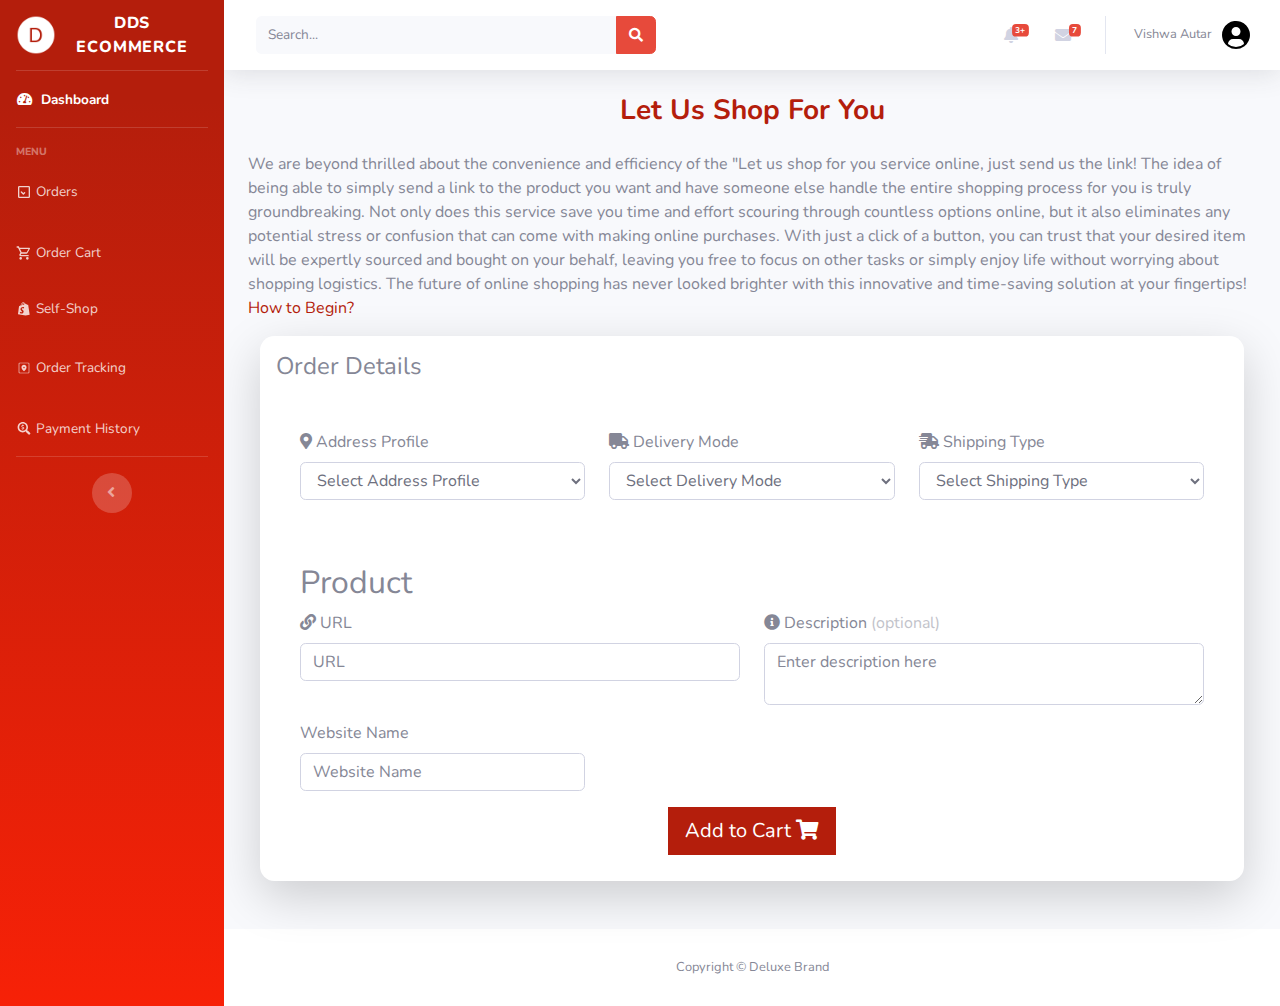
==== commit 0580fcce: "Add files via upload" ====
--- a/Let Us Shop For You.html
+++ b/Let Us Shop For You.html
@@ -97,7 +97,7 @@
             </li>
 
             <li class="nav-item">
-                <a class="nav-link" href="#">
+                <a class="nav-link" href="./order tracking.html">
                     <svg xmlns="http://www.w3.org/2000/svg" width="1em" height="2em" viewBox="0 0 24 24">
                         <path fill="currentColor"
                             d="M5.616 20q-.691 0-1.153-.462T4 18.384V5.616q0-.691.463-1.153T5.616 4h12.769q.69 0 1.153.463T20 5.616v12.769q0 .69-.462 1.153T18.384 20zm0-1h12.769q.269 0 .442-.173t.173-.442V5.615q0-.269-.173-.442T18.385 5H5.615q-.269 0-.442.173T5 5.616v12.769q0 .269.173.442t.443.173M12 16.75q1.925-1.627 2.863-3.024t.937-2.59q0-1.794-1.142-2.84T12 7.25T9.342 8.296T8.2 11.136q0 1.193.947 2.59T12 16.75m0-4.538q-.448 0-.753-.305t-.305-.753t.305-.753t.753-.305t.753.305t.305.753t-.305.753t-.753.305M5 19V5z" />
--- a/vendor/fontawesome-free/css/all.min.css
+++ b/vendor/fontawesome-free/css/all.min.css
@@ -0,0 +1,5 @@
+/*!
+ * Font Awesome Free 5.15.3 by @fontawesome - https://fontawesome.com
+ * License - https://fontawesome.com/license/free (Icons: CC BY 4.0, Fonts: SIL OFL 1.1, Code: MIT License)
+ */
+.fa,.fab,.fad,.fal,.far,.fas{-moz-osx-font-smoothing:grayscale;-webkit-font-smoothing:antialiased;display:inline-block;font-style:normal;font-variant:normal;text-rendering:auto;line-height:1}.fa-lg{font-size:1.33333em;line-height:.75em;vertical-align:-.0667em}.fa-xs{font-size:.75em}.fa-sm{font-size:.875em}.fa-1x{font-size:1em}.fa-2x{font-size:2em}.fa-3x{font-size:3em}.fa-4x{font-size:4em}.fa-5x{font-size:5em}.fa-6x{font-size:6em}.fa-7x{font-size:7em}.fa-8x{font-size:8em}.fa-9x{font-size:9em}.fa-10x{font-size:10em}.fa-fw{text-align:center;width:1.25em}.fa-ul{list-style-type:none;margin-left:2.5em;padding-left:0}.fa-ul>li{position:relative}.fa-li{left:-2em;position:absolute;text-align:center;width:2em;line-height:inherit}.fa-border{border:.08em solid #eee;border-radius:.1em;padding:.2em .25em .15em}.fa-pull-left{float:left}.fa-pull-right{float:right}.fa.fa-pull-left,.fab.fa-pull-left,.fal.fa-pull-left,.far.fa-pull-left,.fas.fa-pull-left{margin-right:.3em}.fa.fa-pull-right,.fab.fa-pull-right,.fal.fa-pull-right,.far.fa-pull-right,.fas.fa-pull-right{margin-left:.3em}.fa-spin{-webkit-animation:fa-spin 2s linear infinite;animation:fa-spin 2s linear infinite}.fa-pulse{-webkit-animation:fa-spin 1s steps(8) infinite;animation:fa-spin 1s steps(8) infinite}@-webkit-keyframes fa-spin{0%{-webkit-transform:rotate(0deg);transform:rotate(0deg)}to{-webkit-transform:rotate(1turn);transform:rotate(1turn)}}@keyframes fa-spin{0%{-webkit-transform:rotate(0deg);transform:rotate(0deg)}to{-webkit-transform:rotate(1turn);transform:rotate(1turn)}}.fa-rotate-90{-ms-filter:"progid:DXImageTransform.Microsoft.BasicImage(rotation=1)";-webkit-transform:rotate(90deg);transform:rotate(90deg)}.fa-rotate-180{-ms-filter:"progid:DXImageTransform.Microsoft.BasicImage(rotation=2)";-webkit-transform:rotate(180deg);transform:rotate(180deg)}.fa-rotate-270{-ms-filter:"progid:DXImageTransform.Microsoft.BasicImage(rotation=3)";-webkit-transform:rotate(270deg);transform:rotate(270deg)}.fa-flip-horizontal{-ms-filter:"progid:DXImageTransform.Microsoft.BasicImage(rotation=0, mirror=1)";-webkit-transform:scaleX(-1);transform:scaleX(-1)}.fa-flip-vertical{-webkit-transform:scaleY(-1);transform:scaleY(-1)}.fa-flip-both,.fa-flip-horizontal.fa-flip-vertical,.fa-flip-vertical{-ms-filter:"progid:DXImageTransform.Microsoft.BasicImage(rotation=2, mirror=1)"}.fa-flip-both,.fa-flip-horizontal.fa-flip-vertical{-webkit-transform:scale(-1);transform:scale(-1)}:root .fa-flip-both,:root .fa-flip-horizontal,:root .fa-flip-vertical,:root .fa-rotate-90,:root .fa-rotate-180,:root .fa-rotate-270{-webkit-filter:none;filter:none}.fa-stack{display:inline-block;height:2em;line-height:2em;position:relative;vertical-align:middle;width:2.5em}.fa-stack-1x,.fa-stack-2x{left:0;position:absolute;text-align:center;width:100%}.fa-stack-1x{line-height:inherit}.fa-stack-2x{font-size:2em}.fa-inverse{color:#fff}.fa-500px:before{content:"\f26e"}.fa-accessible-icon:before{content:"\f368"}.fa-accusoft:before{content:"\f369"}.fa-acquisitions-incorporated:before{content:"\f6af"}.fa-ad:before{content:"\f641"}.fa-address-book:before{content:"\f2b9"}.fa-address-card:before{content:"\f2bb"}.fa-adjust:before{content:"\f042"}.fa-adn:before{content:"\f170"}.fa-adversal:before{content:"\f36a"}.fa-affiliatetheme:before{content:"\f36b"}.fa-air-freshener:before{content:"\f5d0"}.fa-airbnb:before{content:"\f834"}.fa-algolia:before{content:"\f36c"}.fa-align-center:before{content:"\f037"}.fa-align-justify:before{content:"\f039"}.fa-align-left:before{content:"\f036"}.fa-align-right:before{content:"\f038"}.fa-alipay:before{content:"\f642"}.fa-allergies:before{content:"\f461"}.fa-amazon:before{content:"\f270"}.fa-amazon-pay:before{content:"\f42c"}.fa-ambulance:before{content:"\f0f9"}.fa-american-sign-language-interpreting:before{content:"\f2a3"}.fa-amilia:before{content:"\f36d"}.fa-anchor:before{content:"\f13d"}.fa-android:before{content:"\f17b"}.fa-angellist:before{content:"\f209"}.fa-angle-double-down:before{content:"\f103"}.fa-angle-double-left:before{content:"\f100"}.fa-angle-double-right:before{content:"\f101"}.fa-angle-double-up:before{content:"\f102"}.fa-angle-down:before{content:"\f107"}.fa-angle-left:before{content:"\f104"}.fa-angle-right:before{content:"\f105"}.fa-angle-up:before{content:"\f106"}.fa-angry:before{content:"\f556"}.fa-angrycreative:before{content:"\f36e"}.fa-angular:before{content:"\f420"}.fa-ankh:before{content:"\f644"}.fa-app-store:before{content:"\f36f"}.fa-app-store-ios:before{content:"\f370"}.fa-apper:before{content:"\f371"}.fa-apple:before{content:"\f179"}.fa-apple-alt:before{content:"\f5d1"}.fa-apple-pay:before{content:"\f415"}.fa-archive:before{content:"\f187"}.fa-archway:before{content:"\f557"}.fa-arrow-alt-circle-down:before{content:"\f358"}.fa-arrow-alt-circle-left:before{content:"\f359"}.fa-arrow-alt-circle-right:before{content:"\f35a"}.fa-arrow-alt-circle-up:before{content:"\f35b"}.fa-arrow-circle-down:before{content:"\f0ab"}.fa-arrow-circle-left:before{content:"\f0a8"}.fa-arrow-circle-right:before{content:"\f0a9"}.fa-arrow-circle-up:before{content:"\f0aa"}.fa-arrow-down:before{content:"\f063"}.fa-arrow-left:before{content:"\f060"}.fa-arrow-right:before{content:"\f061"}.fa-arrow-up:before{content:"\f062"}.fa-arrows-alt:before{content:"\f0b2"}.fa-arrows-alt-h:before{content:"\f337"}.fa-arrows-alt-v:before{content:"\f338"}.fa-artstation:before{content:"\f77a"}.fa-assistive-listening-systems:before{content:"\f2a2"}.fa-asterisk:before{content:"\f069"}.fa-asymmetrik:before{content:"\f372"}.fa-at:before{content:"\f1fa"}.fa-atlas:before{content:"\f558"}.fa-atlassian:before{content:"\f77b"}.fa-atom:before{content:"\f5d2"}.fa-audible:before{content:"\f373"}.fa-audio-description:before{content:"\f29e"}.fa-autoprefixer:before{content:"\f41c"}.fa-avianex:before{content:"\f374"}.fa-aviato:before{content:"\f421"}.fa-award:before{content:"\f559"}.fa-aws:before{content:"\f375"}.fa-baby:before{content:"\f77c"}.fa-baby-carriage:before{content:"\f77d"}.fa-backspace:before{content:"\f55a"}.fa-backward:before{content:"\f04a"}.fa-bacon:before{content:"\f7e5"}.fa-bacteria:before{content:"\e059"}.fa-bacterium:before{content:"\e05a"}.fa-bahai:before{content:"\f666"}.fa-balance-scale:before{content:"\f24e"}.fa-balance-scale-left:before{content:"\f515"}.fa-balance-scale-right:before{content:"\f516"}.fa-ban:before{content:"\f05e"}.fa-band-aid:before{content:"\f462"}.fa-bandcamp:before{content:"\f2d5"}.fa-barcode:before{content:"\f02a"}.fa-bars:before{content:"\f0c9"}.fa-baseball-ball:before{content:"\f433"}.fa-basketball-ball:before{content:"\f434"}.fa-bath:before{content:"\f2cd"}.fa-battery-empty:before{content:"\f244"}.fa-battery-full:before{content:"\f240"}.fa-battery-half:before{content:"\f242"}.fa-battery-quarter:before{content:"\f243"}.fa-battery-three-quarters:before{content:"\f241"}.fa-battle-net:before{content:"\f835"}.fa-bed:before{content:"\f236"}.fa-beer:before{content:"\f0fc"}.fa-behance:before{content:"\f1b4"}.fa-behance-square:before{content:"\f1b5"}.fa-bell:before{content:"\f0f3"}.fa-bell-slash:before{content:"\f1f6"}.fa-bezier-curve:before{content:"\f55b"}.fa-bible:before{content:"\f647"}.fa-bicycle:before{content:"\f206"}.fa-biking:before{content:"\f84a"}.fa-bimobject:before{content:"\f378"}.fa-binoculars:before{content:"\f1e5"}.fa-biohazard:before{content:"\f780"}.fa-birthday-cake:before{content:"\f1fd"}.fa-bitbucket:before{content:"\f171"}.fa-bitcoin:before{content:"\f379"}.fa-bity:before{content:"\f37a"}.fa-black-tie:before{content:"\f27e"}.fa-blackberry:before{content:"\f37b"}.fa-blender:before{content:"\f517"}.fa-blender-phone:before{content:"\f6b6"}.fa-blind:before{content:"\f29d"}.fa-blog:before{content:"\f781"}.fa-blogger:before{content:"\f37c"}.fa-blogger-b:before{content:"\f37d"}.fa-bluetooth:before{content:"\f293"}.fa-bluetooth-b:before{content:"\f294"}.fa-bold:before{content:"\f032"}.fa-bolt:before{content:"\f0e7"}.fa-bomb:before{content:"\f1e2"}.fa-bone:before{content:"\f5d7"}.fa-bong:before{content:"\f55c"}.fa-book:before{content:"\f02d"}.fa-book-dead:before{content:"\f6b7"}.fa-book-medical:before{content:"\f7e6"}.fa-book-open:before{content:"\f518"}.fa-book-reader:before{content:"\f5da"}.fa-bookmark:before{content:"\f02e"}.fa-bootstrap:before{content:"\f836"}.fa-border-all:before{content:"\f84c"}.fa-border-none:before{content:"\f850"}.fa-border-style:before{content:"\f853"}.fa-bowling-ball:before{content:"\f436"}.fa-box:before{content:"\f466"}.fa-box-open:before{content:"\f49e"}.fa-box-tissue:before{content:"\e05b"}.fa-boxes:before{content:"\f468"}.fa-braille:before{content:"\f2a1"}.fa-brain:before{content:"\f5dc"}.fa-bread-slice:before{content:"\f7ec"}.fa-briefcase:before{content:"\f0b1"}.fa-briefcase-medical:before{content:"\f469"}.fa-broadcast-tower:before{content:"\f519"}.fa-broom:before{content:"\f51a"}.fa-brush:before{content:"\f55d"}.fa-btc:before{content:"\f15a"}.fa-buffer:before{content:"\f837"}.fa-bug:before{content:"\f188"}.fa-building:before{content:"\f1ad"}.fa-bullhorn:before{content:"\f0a1"}.fa-bullseye:before{content:"\f140"}.fa-burn:before{content:"\f46a"}.fa-buromobelexperte:before{content:"\f37f"}.fa-bus:before{content:"\f207"}.fa-bus-alt:before{content:"\f55e"}.fa-business-time:before{content:"\f64a"}.fa-buy-n-large:before{content:"\f8a6"}.fa-buysellads:before{content:"\f20d"}.fa-calculator:before{content:"\f1ec"}.fa-calendar:before{content:"\f133"}.fa-calendar-alt:before{content:"\f073"}.fa-calendar-check:before{content:"\f274"}.fa-calendar-day:before{content:"\f783"}.fa-calendar-minus:before{content:"\f272"}.fa-calendar-plus:before{content:"\f271"}.fa-calendar-times:before{content:"\f273"}.fa-calendar-week:before{content:"\f784"}.fa-camera:before{content:"\f030"}.fa-camera-retro:before{content:"\f083"}.fa-campground:before{content:"\f6bb"}.fa-canadian-maple-leaf:before{content:"\f785"}.fa-candy-cane:before{content:"\f786"}.fa-cannabis:before{content:"\f55f"}.fa-capsules:before{content:"\f46b"}.fa-car:before{content:"\f1b9"}.fa-car-alt:before{content:"\f5de"}.fa-car-battery:before{content:"\f5df"}.fa-car-crash:before{content:"\f5e1"}.fa-car-side:before{content:"\f5e4"}.fa-caravan:before{content:"\f8ff"}.fa-caret-down:before{content:"\f0d7"}.fa-caret-left:before{content:"\f0d9"}.fa-caret-right:before{content:"\f0da"}.fa-caret-square-down:before{content:"\f150"}.fa-caret-square-left:before{content:"\f191"}.fa-caret-square-right:before{content:"\f152"}.fa-caret-square-up:before{content:"\f151"}.fa-caret-up:before{content:"\f0d8"}.fa-carrot:before{content:"\f787"}.fa-cart-arrow-down:before{content:"\f218"}.fa-cart-plus:before{content:"\f217"}.fa-cash-register:before{content:"\f788"}.fa-cat:before{content:"\f6be"}.fa-cc-amazon-pay:before{content:"\f42d"}.fa-cc-amex:before{content:"\f1f3"}.fa-cc-apple-pay:before{content:"\f416"}.fa-cc-diners-club:before{content:"\f24c"}.fa-cc-discover:before{content:"\f1f2"}.fa-cc-jcb:before{content:"\f24b"}.fa-cc-mastercard:before{content:"\f1f1"}.fa-cc-paypal:before{content:"\f1f4"}.fa-cc-stripe:before{content:"\f1f5"}.fa-cc-visa:before{content:"\f1f0"}.fa-centercode:before{content:"\f380"}.fa-centos:before{content:"\f789"}.fa-certificate:before{content:"\f0a3"}.fa-chair:before{content:"\f6c0"}.fa-chalkboard:before{content:"\f51b"}.fa-chalkboard-teacher:before{content:"\f51c"}.fa-charging-station:before{content:"\f5e7"}.fa-chart-area:before{content:"\f1fe"}.fa-chart-bar:before{content:"\f080"}.fa-chart-line:before{content:"\f201"}.fa-chart-pie:before{content:"\f200"}.fa-check:before{content:"\f00c"}.fa-check-circle:before{content:"\f058"}.fa-check-double:before{content:"\f560"}.fa-check-square:before{content:"\f14a"}.fa-cheese:before{content:"\f7ef"}.fa-chess:before{content:"\f439"}.fa-chess-bishop:before{content:"\f43a"}.fa-chess-board:before{content:"\f43c"}.fa-chess-king:before{content:"\f43f"}.fa-chess-knight:before{content:"\f441"}.fa-chess-pawn:before{content:"\f443"}.fa-chess-queen:before{content:"\f445"}.fa-chess-rook:before{content:"\f447"}.fa-chevron-circle-down:before{content:"\f13a"}.fa-chevron-circle-left:before{content:"\f137"}.fa-chevron-circle-right:before{content:"\f138"}.fa-chevron-circle-up:before{content:"\f139"}.fa-chevron-down:before{content:"\f078"}.fa-chevron-left:before{content:"\f053"}.fa-chevron-right:before{content:"\f054"}.fa-chevron-up:before{content:"\f077"}.fa-child:before{content:"\f1ae"}.fa-chrome:before{content:"\f268"}.fa-chromecast:before{content:"\f838"}.fa-church:before{content:"\f51d"}.fa-circle:before{content:"\f111"}.fa-circle-notch:before{content:"\f1ce"}.fa-city:before{content:"\f64f"}.fa-clinic-medical:before{content:"\f7f2"}.fa-clipboard:before{content:"\f328"}.fa-clipboard-check:before{content:"\f46c"}.fa-clipboard-list:before{content:"\f46d"}.fa-clock:before{content:"\f017"}.fa-clone:before{content:"\f24d"}.fa-closed-captioning:before{content:"\f20a"}.fa-cloud:before{content:"\f0c2"}.fa-cloud-download-alt:before{content:"\f381"}.fa-cloud-meatball:before{content:"\f73b"}.fa-cloud-moon:before{content:"\f6c3"}.fa-cloud-moon-rain:before{content:"\f73c"}.fa-cloud-rain:before{content:"\f73d"}.fa-cloud-showers-heavy:before{content:"\f740"}.fa-cloud-sun:before{content:"\f6c4"}.fa-cloud-sun-rain:before{content:"\f743"}.fa-cloud-upload-alt:before{content:"\f382"}.fa-cloudflare:before{content:"\e07d"}.fa-cloudscale:before{content:"\f383"}.fa-cloudsmith:before{content:"\f384"}.fa-cloudversify:before{content:"\f385"}.fa-cocktail:before{content:"\f561"}.fa-code:before{content:"\f121"}.fa-code-branch:before{content:"\f126"}.fa-codepen:before{content:"\f1cb"}.fa-codiepie:before{content:"\f284"}.fa-coffee:before{content:"\f0f4"}.fa-cog:before{content:"\f013"}.fa-cogs:before{content:"\f085"}.fa-coins:before{content:"\f51e"}.fa-columns:before{content:"\f0db"}.fa-comment:before{content:"\f075"}.fa-comment-alt:before{content:"\f27a"}.fa-comment-dollar:before{content:"\f651"}.fa-comment-dots:before{content:"\f4ad"}.fa-comment-medical:before{content:"\f7f5"}.fa-comment-slash:before{content:"\f4b3"}.fa-comments:before{content:"\f086"}.fa-comments-dollar:before{content:"\f653"}.fa-compact-disc:before{content:"\f51f"}.fa-compass:before{content:"\f14e"}.fa-compress:before{content:"\f066"}.fa-compress-alt:before{content:"\f422"}.fa-compress-arrows-alt:before{content:"\f78c"}.fa-concierge-bell:before{content:"\f562"}.fa-confluence:before{content:"\f78d"}.fa-connectdevelop:before{content:"\f20e"}.fa-contao:before{content:"\f26d"}.fa-cookie:before{content:"\f563"}.fa-cookie-bite:before{content:"\f564"}.fa-copy:before{content:"\f0c5"}.fa-copyright:before{content:"\f1f9"}.fa-cotton-bureau:before{content:"\f89e"}.fa-couch:before{content:"\f4b8"}.fa-cpanel:before{content:"\f388"}.fa-creative-commons:before{content:"\f25e"}.fa-creative-commons-by:before{content:"\f4e7"}.fa-creative-commons-nc:before{content:"\f4e8"}.fa-creative-commons-nc-eu:before{content:"\f4e9"}.fa-creative-commons-nc-jp:before{content:"\f4ea"}.fa-creative-commons-nd:before{content:"\f4eb"}.fa-creative-commons-pd:before{content:"\f4ec"}.fa-creative-commons-pd-alt:before{content:"\f4ed"}.fa-creative-commons-remix:before{content:"\f4ee"}.fa-creative-commons-sa:before{content:"\f4ef"}.fa-creative-commons-sampling:before{content:"\f4f0"}.fa-creative-commons-sampling-plus:before{content:"\f4f1"}.fa-creative-commons-share:before{content:"\f4f2"}.fa-creative-commons-zero:before{content:"\f4f3"}.fa-credit-card:before{content:"\f09d"}.fa-critical-role:before{content:"\f6c9"}.fa-crop:before{content:"\f125"}.fa-crop-alt:before{content:"\f565"}.fa-cross:before{content:"\f654"}.fa-crosshairs:before{content:"\f05b"}.fa-crow:before{content:"\f520"}.fa-crown:before{content:"\f521"}.fa-crutch:before{content:"\f7f7"}.fa-css3:before{content:"\f13c"}.fa-css3-alt:before{content:"\f38b"}.fa-cube:before{content:"\f1b2"}.fa-cubes:before{content:"\f1b3"}.fa-cut:before{content:"\f0c4"}.fa-cuttlefish:before{content:"\f38c"}.fa-d-and-d:before{content:"\f38d"}.fa-d-and-d-beyond:before{content:"\f6ca"}.fa-dailymotion:before{content:"\e052"}.fa-dashcube:before{content:"\f210"}.fa-database:before{content:"\f1c0"}.fa-deaf:before{content:"\f2a4"}.fa-deezer:before{content:"\e077"}.fa-delicious:before{content:"\f1a5"}.fa-democrat:before{content:"\f747"}.fa-deploydog:before{content:"\f38e"}.fa-deskpro:before{content:"\f38f"}.fa-desktop:before{content:"\f108"}.fa-dev:before{content:"\f6cc"}.fa-deviantart:before{content:"\f1bd"}.fa-dharmachakra:before{content:"\f655"}.fa-dhl:before{content:"\f790"}.fa-diagnoses:before{content:"\f470"}.fa-diaspora:before{content:"\f791"}.fa-dice:before{content:"\f522"}.fa-dice-d20:before{content:"\f6cf"}.fa-dice-d6:before{content:"\f6d1"}.fa-dice-five:before{content:"\f523"}.fa-dice-four:before{content:"\f524"}.fa-dice-one:before{content:"\f525"}.fa-dice-six:before{content:"\f526"}.fa-dice-three:before{content:"\f527"}.fa-dice-two:before{content:"\f528"}.fa-digg:before{content:"\f1a6"}.fa-digital-ocean:before{content:"\f391"}.fa-digital-tachograph:before{content:"\f566"}.fa-directions:before{content:"\f5eb"}.fa-discord:before{content:"\f392"}.fa-discourse:before{content:"\f393"}.fa-disease:before{content:"\f7fa"}.fa-divide:before{content:"\f529"}.fa-dizzy:before{content:"\f567"}.fa-dna:before{content:"\f471"}.fa-dochub:before{content:"\f394"}.fa-docker:before{content:"\f395"}.fa-dog:before{content:"\f6d3"}.fa-dollar-sign:before{content:"\f155"}.fa-dolly:before{content:"\f472"}.fa-dolly-flatbed:before{content:"\f474"}.fa-donate:before{content:"\f4b9"}.fa-door-closed:before{content:"\f52a"}.fa-door-open:before{content:"\f52b"}.fa-dot-circle:before{content:"\f192"}.fa-dove:before{content:"\f4ba"}.fa-download:before{content:"\f019"}.fa-draft2digital:before{content:"\f396"}.fa-drafting-compass:before{content:"\f568"}.fa-dragon:before{content:"\f6d5"}.fa-draw-polygon:before{content:"\f5ee"}.fa-dribbble:before{content:"\f17d"}.fa-dribbble-square:before{content:"\f397"}.fa-dropbox:before{content:"\f16b"}.fa-drum:before{content:"\f569"}.fa-drum-steelpan:before{content:"\f56a"}.fa-drumstick-bite:before{content:"\f6d7"}.fa-drupal:before{content:"\f1a9"}.fa-dumbbell:before{content:"\f44b"}.fa-dumpster:before{content:"\f793"}.fa-dumpster-fire:before{content:"\f794"}.fa-dungeon:before{content:"\f6d9"}.fa-dyalog:before{content:"\f399"}.fa-earlybirds:before{content:"\f39a"}.fa-ebay:before{content:"\f4f4"}.fa-edge:before{content:"\f282"}.fa-edge-legacy:before{content:"\e078"}.fa-edit:before{content:"\f044"}.fa-egg:before{content:"\f7fb"}.fa-eject:before{content:"\f052"}.fa-elementor:before{content:"\f430"}.fa-ellipsis-h:before{content:"\f141"}.fa-ellipsis-v:before{content:"\f142"}.fa-ello:before{content:"\f5f1"}.fa-ember:before{content:"\f423"}.fa-empire:before{content:"\f1d1"}.fa-envelope:before{content:"\f0e0"}.fa-envelope-open:before{content:"\f2b6"}.fa-envelope-open-text:before{content:"\f658"}.fa-envelope-square:before{content:"\f199"}.fa-envira:before{content:"\f299"}.fa-equals:before{content:"\f52c"}.fa-eraser:before{content:"\f12d"}.fa-erlang:before{content:"\f39d"}.fa-ethereum:before{content:"\f42e"}.fa-ethernet:before{content:"\f796"}.fa-etsy:before{content:"\f2d7"}.fa-euro-sign:before{content:"\f153"}.fa-evernote:before{content:"\f839"}.fa-exchange-alt:before{content:"\f362"}.fa-exclamation:before{content:"\f12a"}.fa-exclamation-circle:before{content:"\f06a"}.fa-exclamation-triangle:before{content:"\f071"}.fa-expand:before{content:"\f065"}.fa-expand-alt:before{content:"\f424"}.fa-expand-arrows-alt:before{content:"\f31e"}.fa-expeditedssl:before{content:"\f23e"}.fa-external-link-alt:before{content:"\f35d"}.fa-external-link-square-alt:before{content:"\f360"}.fa-eye:before{content:"\f06e"}.fa-eye-dropper:before{content:"\f1fb"}.fa-eye-slash:before{content:"\f070"}.fa-facebook:before{content:"\f09a"}.fa-facebook-f:before{content:"\f39e"}.fa-facebook-messenger:before{content:"\f39f"}.fa-facebook-square:before{content:"\f082"}.fa-fan:before{content:"\f863"}.fa-fantasy-flight-games:before{content:"\f6dc"}.fa-fast-backward:before{content:"\f049"}.fa-fast-forward:before{content:"\f050"}.fa-faucet:before{content:"\e005"}.fa-fax:before{content:"\f1ac"}.fa-feather:before{content:"\f52d"}.fa-feather-alt:before{content:"\f56b"}.fa-fedex:before{content:"\f797"}.fa-fedora:before{content:"\f798"}.fa-female:before{content:"\f182"}.fa-fighter-jet:before{content:"\f0fb"}.fa-figma:before{content:"\f799"}.fa-file:before{content:"\f15b"}.fa-file-alt:before{content:"\f15c"}.fa-file-archive:before{content:"\f1c6"}.fa-file-audio:before{content:"\f1c7"}.fa-file-code:before{content:"\f1c9"}.fa-file-contract:before{content:"\f56c"}.fa-file-csv:before{content:"\f6dd"}.fa-file-download:before{content:"\f56d"}.fa-file-excel:before{content:"\f1c3"}.fa-file-export:before{content:"\f56e"}.fa-file-image:before{content:"\f1c5"}.fa-file-import:before{content:"\f56f"}.fa-file-invoice:before{content:"\f570"}.fa-file-invoice-dollar:before{content:"\f571"}.fa-file-medical:before{content:"\f477"}.fa-file-medical-alt:before{content:"\f478"}.fa-file-pdf:before{content:"\f1c1"}.fa-file-powerpoint:before{content:"\f1c4"}.fa-file-prescription:before{content:"\f572"}.fa-file-signature:before{content:"\f573"}.fa-file-upload:before{content:"\f574"}.fa-file-video:before{content:"\f1c8"}.fa-file-word:before{content:"\f1c2"}.fa-fill:before{content:"\f575"}.fa-fill-drip:before{content:"\f576"}.fa-film:before{content:"\f008"}.fa-filter:before{content:"\f0b0"}.fa-fingerprint:before{content:"\f577"}.fa-fire:before{content:"\f06d"}.fa-fire-alt:before{content:"\f7e4"}.fa-fire-extinguisher:before{content:"\f134"}.fa-firefox:before{content:"\f269"}.fa-firefox-browser:before{content:"\e007"}.fa-first-aid:before{content:"\f479"}.fa-first-order:before{content:"\f2b0"}.fa-first-order-alt:before{content:"\f50a"}.fa-firstdraft:before{content:"\f3a1"}.fa-fish:before{content:"\f578"}.fa-fist-raised:before{content:"\f6de"}.fa-flag:before{content:"\f024"}.fa-flag-checkered:before{content:"\f11e"}.fa-flag-usa:before{content:"\f74d"}.fa-flask:before{content:"\f0c3"}.fa-flickr:before{content:"\f16e"}.fa-flipboard:before{content:"\f44d"}.fa-flushed:before{content:"\f579"}.fa-fly:before{content:"\f417"}.fa-folder:before{content:"\f07b"}.fa-folder-minus:before{content:"\f65d"}.fa-folder-open:before{content:"\f07c"}.fa-folder-plus:before{content:"\f65e"}.fa-font:before{content:"\f031"}.fa-font-awesome:before{content:"\f2b4"}.fa-font-awesome-alt:before{content:"\f35c"}.fa-font-awesome-flag:before{content:"\f425"}.fa-font-awesome-logo-full:before{content:"\f4e6"}.fa-fonticons:before{content:"\f280"}.fa-fonticons-fi:before{content:"\f3a2"}.fa-football-ball:before{content:"\f44e"}.fa-fort-awesome:before{content:"\f286"}.fa-fort-awesome-alt:before{content:"\f3a3"}.fa-forumbee:before{content:"\f211"}.fa-forward:before{content:"\f04e"}.fa-foursquare:before{content:"\f180"}.fa-free-code-camp:before{content:"\f2c5"}.fa-freebsd:before{content:"\f3a4"}.fa-frog:before{content:"\f52e"}.fa-frown:before{content:"\f119"}.fa-frown-open:before{content:"\f57a"}.fa-fulcrum:before{content:"\f50b"}.fa-funnel-dollar:before{content:"\f662"}.fa-futbol:before{content:"\f1e3"}.fa-galactic-republic:before{content:"\f50c"}.fa-galactic-senate:before{content:"\f50d"}.fa-gamepad:before{content:"\f11b"}.fa-gas-pump:before{content:"\f52f"}.fa-gavel:before{content:"\f0e3"}.fa-gem:before{content:"\f3a5"}.fa-genderless:before{content:"\f22d"}.fa-get-pocket:before{content:"\f265"}.fa-gg:before{content:"\f260"}.fa-gg-circle:before{content:"\f261"}.fa-ghost:before{content:"\f6e2"}.fa-gift:before{content:"\f06b"}.fa-gifts:before{content:"\f79c"}.fa-git:before{content:"\f1d3"}.fa-git-alt:before{content:"\f841"}.fa-git-square:before{content:"\f1d2"}.fa-github:before{content:"\f09b"}.fa-github-alt:before{content:"\f113"}.fa-github-square:before{content:"\f092"}.fa-gitkraken:before{content:"\f3a6"}.fa-gitlab:before{content:"\f296"}.fa-gitter:before{content:"\f426"}.fa-glass-cheers:before{content:"\f79f"}.fa-glass-martini:before{content:"\f000"}.fa-glass-martini-alt:before{content:"\f57b"}.fa-glass-whiskey:before{content:"\f7a0"}.fa-glasses:before{content:"\f530"}.fa-glide:before{content:"\f2a5"}.fa-glide-g:before{content:"\f2a6"}.fa-globe:before{content:"\f0ac"}.fa-globe-africa:before{content:"\f57c"}.fa-globe-americas:before{content:"\f57d"}.fa-globe-asia:before{content:"\f57e"}.fa-globe-europe:before{content:"\f7a2"}.fa-gofore:before{content:"\f3a7"}.fa-golf-ball:before{content:"\f450"}.fa-goodreads:before{content:"\f3a8"}.fa-goodreads-g:before{content:"\f3a9"}.fa-google:before{content:"\f1a0"}.fa-google-drive:before{content:"\f3aa"}.fa-google-pay:before{content:"\e079"}.fa-google-play:before{content:"\f3ab"}.fa-google-plus:before{content:"\f2b3"}.fa-google-plus-g:before{content:"\f0d5"}.fa-google-plus-square:before{content:"\f0d4"}.fa-google-wallet:before{content:"\f1ee"}.fa-gopuram:before{content:"\f664"}.fa-graduation-cap:before{content:"\f19d"}.fa-gratipay:before{content:"\f184"}.fa-grav:before{content:"\f2d6"}.fa-greater-than:before{content:"\f531"}.fa-greater-than-equal:before{content:"\f532"}.fa-grimace:before{content:"\f57f"}.fa-grin:before{content:"\f580"}.fa-grin-alt:before{content:"\f581"}.fa-grin-beam:before{content:"\f582"}.fa-grin-beam-sweat:before{content:"\f583"}.fa-grin-hearts:before{content:"\f584"}.fa-grin-squint:before{content:"\f585"}.fa-grin-squint-tears:before{content:"\f586"}.fa-grin-stars:before{content:"\f587"}.fa-grin-tears:before{content:"\f588"}.fa-grin-tongue:before{content:"\f589"}.fa-grin-tongue-squint:before{content:"\f58a"}.fa-grin-tongue-wink:before{content:"\f58b"}.fa-grin-wink:before{content:"\f58c"}.fa-grip-horizontal:before{content:"\f58d"}.fa-grip-lines:before{content:"\f7a4"}.fa-grip-lines-vertical:before{content:"\f7a5"}.fa-grip-vertical:before{content:"\f58e"}.fa-gripfire:before{content:"\f3ac"}.fa-grunt:before{content:"\f3ad"}.fa-guilded:before{content:"\e07e"}.fa-guitar:before{content:"\f7a6"}.fa-gulp:before{content:"\f3ae"}.fa-h-square:before{content:"\f0fd"}.fa-hacker-news:before{content:"\f1d4"}.fa-hacker-news-square:before{content:"\f3af"}.fa-hackerrank:before{content:"\f5f7"}.fa-hamburger:before{content:"\f805"}.fa-hammer:before{content:"\f6e3"}.fa-hamsa:before{content:"\f665"}.fa-hand-holding:before{content:"\f4bd"}.fa-hand-holding-heart:before{content:"\f4be"}.fa-hand-holding-medical:before{content:"\e05c"}.fa-hand-holding-usd:before{content:"\f4c0"}.fa-hand-holding-water:before{content:"\f4c1"}.fa-hand-lizard:before{content:"\f258"}.fa-hand-middle-finger:before{content:"\f806"}.fa-hand-paper:before{content:"\f256"}.fa-hand-peace:before{content:"\f25b"}.fa-hand-point-down:before{content:"\f0a7"}.fa-hand-point-left:before{content:"\f0a5"}.fa-hand-point-right:before{content:"\f0a4"}.fa-hand-point-up:before{content:"\f0a6"}.fa-hand-pointer:before{content:"\f25a"}.fa-hand-rock:before{content:"\f255"}.fa-hand-scissors:before{content:"\f257"}.fa-hand-sparkles:before{content:"\e05d"}.fa-hand-spock:before{content:"\f259"}.fa-hands:before{content:"\f4c2"}.fa-hands-helping:before{content:"\f4c4"}.fa-hands-wash:before{content:"\e05e"}.fa-handshake:before{content:"\f2b5"}.fa-handshake-alt-slash:before{content:"\e05f"}.fa-handshake-slash:before{content:"\e060"}.fa-hanukiah:before{content:"\f6e6"}.fa-hard-hat:before{content:"\f807"}.fa-hashtag:before{content:"\f292"}.fa-hat-cowboy:before{content:"\f8c0"}.fa-hat-cowboy-side:before{content:"\f8c1"}.fa-hat-wizard:before{content:"\f6e8"}.fa-hdd:before{content:"\f0a0"}.fa-head-side-cough:before{content:"\e061"}.fa-head-side-cough-slash:before{content:"\e062"}.fa-head-side-mask:before{content:"\e063"}.fa-head-side-virus:before{content:"\e064"}.fa-heading:before{content:"\f1dc"}.fa-headphones:before{content:"\f025"}.fa-headphones-alt:before{content:"\f58f"}.fa-headset:before{content:"\f590"}.fa-heart:before{content:"\f004"}.fa-heart-broken:before{content:"\f7a9"}.fa-heartbeat:before{content:"\f21e"}.fa-helicopter:before{content:"\f533"}.fa-highlighter:before{content:"\f591"}.fa-hiking:before{content:"\f6ec"}.fa-hippo:before{content:"\f6ed"}.fa-hips:before{content:"\f452"}.fa-hire-a-helper:before{content:"\f3b0"}.fa-history:before{content:"\f1da"}.fa-hive:before{content:"\e07f"}.fa-hockey-puck:before{content:"\f453"}.fa-holly-berry:before{content:"\f7aa"}.fa-home:before{content:"\f015"}.fa-hooli:before{content:"\f427"}.fa-hornbill:before{content:"\f592"}.fa-horse:before{content:"\f6f0"}.fa-horse-head:before{content:"\f7ab"}.fa-hospital:before{content:"\f0f8"}.fa-hospital-alt:before{content:"\f47d"}.fa-hospital-symbol:before{content:"\f47e"}.fa-hospital-user:before{content:"\f80d"}.fa-hot-tub:before{content:"\f593"}.fa-hotdog:before{content:"\f80f"}.fa-hotel:before{content:"\f594"}.fa-hotjar:before{content:"\f3b1"}.fa-hourglass:before{content:"\f254"}.fa-hourglass-end:before{content:"\f253"}.fa-hourglass-half:before{content:"\f252"}.fa-hourglass-start:before{content:"\f251"}.fa-house-damage:before{content:"\f6f1"}.fa-house-user:before{content:"\e065"}.fa-houzz:before{content:"\f27c"}.fa-hryvnia:before{content:"\f6f2"}.fa-html5:before{content:"\f13b"}.fa-hubspot:before{content:"\f3b2"}.fa-i-cursor:before{content:"\f246"}.fa-ice-cream:before{content:"\f810"}.fa-icicles:before{content:"\f7ad"}.fa-icons:before{content:"\f86d"}.fa-id-badge:before{content:"\f2c1"}.fa-id-card:before{content:"\f2c2"}.fa-id-card-alt:before{content:"\f47f"}.fa-ideal:before{content:"\e013"}.fa-igloo:before{content:"\f7ae"}.fa-image:before{content:"\f03e"}.fa-images:before{content:"\f302"}.fa-imdb:before{content:"\f2d8"}.fa-inbox:before{content:"\f01c"}.fa-indent:before{content:"\f03c"}.fa-industry:before{content:"\f275"}.fa-infinity:before{content:"\f534"}.fa-info:before{content:"\f129"}.fa-info-circle:before{content:"\f05a"}.fa-innosoft:before{content:"\e080"}.fa-instagram:before{content:"\f16d"}.fa-instagram-square:before{content:"\e055"}.fa-instalod:before{content:"\e081"}.fa-intercom:before{content:"\f7af"}.fa-internet-explorer:before{content:"\f26b"}.fa-invision:before{content:"\f7b0"}.fa-ioxhost:before{content:"\f208"}.fa-italic:before{content:"\f033"}.fa-itch-io:before{content:"\f83a"}.fa-itunes:before{content:"\f3b4"}.fa-itunes-note:before{content:"\f3b5"}.fa-java:before{content:"\f4e4"}.fa-jedi:before{content:"\f669"}.fa-jedi-order:before{content:"\f50e"}.fa-jenkins:before{content:"\f3b6"}.fa-jira:before{content:"\f7b1"}.fa-joget:before{content:"\f3b7"}.fa-joint:before{content:"\f595"}.fa-joomla:before{content:"\f1aa"}.fa-journal-whills:before{content:"\f66a"}.fa-js:before{content:"\f3b8"}.fa-js-square:before{content:"\f3b9"}.fa-jsfiddle:before{content:"\f1cc"}.fa-kaaba:before{content:"\f66b"}.fa-kaggle:before{content:"\f5fa"}.fa-key:before{content:"\f084"}.fa-keybase:before{content:"\f4f5"}.fa-keyboard:before{content:"\f11c"}.fa-keycdn:before{content:"\f3ba"}.fa-khanda:before{content:"\f66d"}.fa-kickstarter:before{content:"\f3bb"}.fa-kickstarter-k:before{content:"\f3bc"}.fa-kiss:before{content:"\f596"}.fa-kiss-beam:before{content:"\f597"}.fa-kiss-wink-heart:before{content:"\f598"}.fa-kiwi-bird:before{content:"\f535"}.fa-korvue:before{content:"\f42f"}.fa-landmark:before{content:"\f66f"}.fa-language:before{content:"\f1ab"}.fa-laptop:before{content:"\f109"}.fa-laptop-code:before{content:"\f5fc"}.fa-laptop-house:before{content:"\e066"}.fa-laptop-medical:before{content:"\f812"}.fa-laravel:before{content:"\f3bd"}.fa-lastfm:before{content:"\f202"}.fa-lastfm-square:before{content:"\f203"}.fa-laugh:before{content:"\f599"}.fa-laugh-beam:before{content:"\f59a"}.fa-laugh-squint:before{content:"\f59b"}.fa-laugh-wink:before{content:"\f59c"}.fa-layer-group:before{content:"\f5fd"}.fa-leaf:before{content:"\f06c"}.fa-leanpub:before{content:"\f212"}.fa-lemon:before{content:"\f094"}.fa-less:before{content:"\f41d"}.fa-less-than:before{content:"\f536"}.fa-less-than-equal:before{content:"\f537"}.fa-level-down-alt:before{content:"\f3be"}.fa-level-up-alt:before{content:"\f3bf"}.fa-life-ring:before{content:"\f1cd"}.fa-lightbulb:before{content:"\f0eb"}.fa-line:before{content:"\f3c0"}.fa-link:before{content:"\f0c1"}.fa-linkedin:before{content:"\f08c"}.fa-linkedin-in:before{content:"\f0e1"}.fa-linode:before{content:"\f2b8"}.fa-linux:before{content:"\f17c"}.fa-lira-sign:before{content:"\f195"}.fa-list:before{content:"\f03a"}.fa-list-alt:before{content:"\f022"}.fa-list-ol:before{content:"\f0cb"}.fa-list-ul:before{content:"\f0ca"}.fa-location-arrow:before{content:"\f124"}.fa-lock:before{content:"\f023"}.fa-lock-open:before{content:"\f3c1"}.fa-long-arrow-alt-down:before{content:"\f309"}.fa-long-arrow-alt-left:before{content:"\f30a"}.fa-long-arrow-alt-right:before{content:"\f30b"}.fa-long-arrow-alt-up:before{content:"\f30c"}.fa-low-vision:before{content:"\f2a8"}.fa-luggage-cart:before{content:"\f59d"}.fa-lungs:before{content:"\f604"}.fa-lungs-virus:before{content:"\e067"}.fa-lyft:before{content:"\f3c3"}.fa-magento:before{content:"\f3c4"}.fa-magic:before{content:"\f0d0"}.fa-magnet:before{content:"\f076"}.fa-mail-bulk:before{content:"\f674"}.fa-mailchimp:before{content:"\f59e"}.fa-male:before{content:"\f183"}.fa-mandalorian:before{content:"\f50f"}.fa-map:before{content:"\f279"}.fa-map-marked:before{content:"\f59f"}.fa-map-marked-alt:before{content:"\f5a0"}.fa-map-marker:before{content:"\f041"}.fa-map-marker-alt:before{content:"\f3c5"}.fa-map-pin:before{content:"\f276"}.fa-map-signs:before{content:"\f277"}.fa-markdown:before{content:"\f60f"}.fa-marker:before{content:"\f5a1"}.fa-mars:before{content:"\f222"}.fa-mars-double:before{content:"\f227"}.fa-mars-stroke:before{content:"\f229"}.fa-mars-stroke-h:before{content:"\f22b"}.fa-mars-stroke-v:before{content:"\f22a"}.fa-mask:before{content:"\f6fa"}.fa-mastodon:before{content:"\f4f6"}.fa-maxcdn:before{content:"\f136"}.fa-mdb:before{content:"\f8ca"}.fa-medal:before{content:"\f5a2"}.fa-medapps:before{content:"\f3c6"}.fa-medium:before{content:"\f23a"}.fa-medium-m:before{content:"\f3c7"}.fa-medkit:before{content:"\f0fa"}.fa-medrt:before{content:"\f3c8"}.fa-meetup:before{content:"\f2e0"}.fa-megaport:before{content:"\f5a3"}.fa-meh:before{content:"\f11a"}.fa-meh-blank:before{content:"\f5a4"}.fa-meh-rolling-eyes:before{content:"\f5a5"}.fa-memory:before{content:"\f538"}.fa-mendeley:before{content:"\f7b3"}.fa-menorah:before{content:"\f676"}.fa-mercury:before{content:"\f223"}.fa-meteor:before{content:"\f753"}.fa-microblog:before{content:"\e01a"}.fa-microchip:before{content:"\f2db"}.fa-microphone:before{content:"\f130"}.fa-microphone-alt:before{content:"\f3c9"}.fa-microphone-alt-slash:before{content:"\f539"}.fa-microphone-slash:before{content:"\f131"}.fa-microscope:before{content:"\f610"}.fa-microsoft:before{content:"\f3ca"}.fa-minus:before{content:"\f068"}.fa-minus-circle:before{content:"\f056"}.fa-minus-square:before{content:"\f146"}.fa-mitten:before{content:"\f7b5"}.fa-mix:before{content:"\f3cb"}.fa-mixcloud:before{content:"\f289"}.fa-mixer:before{content:"\e056"}.fa-mizuni:before{content:"\f3cc"}.fa-mobile:before{content:"\f10b"}.fa-mobile-alt:before{content:"\f3cd"}.fa-modx:before{content:"\f285"}.fa-monero:before{content:"\f3d0"}.fa-money-bill:before{content:"\f0d6"}.fa-money-bill-alt:before{content:"\f3d1"}.fa-money-bill-wave:before{content:"\f53a"}.fa-money-bill-wave-alt:before{content:"\f53b"}.fa-money-check:before{content:"\f53c"}.fa-money-check-alt:before{content:"\f53d"}.fa-monument:before{content:"\f5a6"}.fa-moon:before{content:"\f186"}.fa-mortar-pestle:before{content:"\f5a7"}.fa-mosque:before{content:"\f678"}.fa-motorcycle:before{content:"\f21c"}.fa-mountain:before{content:"\f6fc"}.fa-mouse:before{content:"\f8cc"}.fa-mouse-pointer:before{content:"\f245"}.fa-mug-hot:before{content:"\f7b6"}.fa-music:before{content:"\f001"}.fa-napster:before{content:"\f3d2"}.fa-neos:before{content:"\f612"}.fa-network-wired:before{content:"\f6ff"}.fa-neuter:before{content:"\f22c"}.fa-newspaper:before{content:"\f1ea"}.fa-nimblr:before{content:"\f5a8"}.fa-node:before{content:"\f419"}.fa-node-js:before{content:"\f3d3"}.fa-not-equal:before{content:"\f53e"}.fa-notes-medical:before{content:"\f481"}.fa-npm:before{content:"\f3d4"}.fa-ns8:before{content:"\f3d5"}.fa-nutritionix:before{content:"\f3d6"}.fa-object-group:before{content:"\f247"}.fa-object-ungroup:before{content:"\f248"}.fa-octopus-deploy:before{content:"\e082"}.fa-odnoklassniki:before{content:"\f263"}.fa-odnoklassniki-square:before{content:"\f264"}.fa-oil-can:before{content:"\f613"}.fa-old-republic:before{content:"\f510"}.fa-om:before{content:"\f679"}.fa-opencart:before{content:"\f23d"}.fa-openid:before{content:"\f19b"}.fa-opera:before{content:"\f26a"}.fa-optin-monster:before{content:"\f23c"}.fa-orcid:before{content:"\f8d2"}.fa-osi:before{content:"\f41a"}.fa-otter:before{content:"\f700"}.fa-outdent:before{content:"\f03b"}.fa-page4:before{content:"\f3d7"}.fa-pagelines:before{content:"\f18c"}.fa-pager:before{content:"\f815"}.fa-paint-brush:before{content:"\f1fc"}.fa-paint-roller:before{content:"\f5aa"}.fa-palette:before{content:"\f53f"}.fa-palfed:before{content:"\f3d8"}.fa-pallet:before{content:"\f482"}.fa-paper-plane:before{content:"\f1d8"}.fa-paperclip:before{content:"\f0c6"}.fa-parachute-box:before{content:"\f4cd"}.fa-paragraph:before{content:"\f1dd"}.fa-parking:before{content:"\f540"}.fa-passport:before{content:"\f5ab"}.fa-pastafarianism:before{content:"\f67b"}.fa-paste:before{content:"\f0ea"}.fa-patreon:before{content:"\f3d9"}.fa-pause:before{content:"\f04c"}.fa-pause-circle:before{content:"\f28b"}.fa-paw:before{content:"\f1b0"}.fa-paypal:before{content:"\f1ed"}.fa-peace:before{content:"\f67c"}.fa-pen:before{content:"\f304"}.fa-pen-alt:before{content:"\f305"}.fa-pen-fancy:before{content:"\f5ac"}.fa-pen-nib:before{content:"\f5ad"}.fa-pen-square:before{content:"\f14b"}.fa-pencil-alt:before{content:"\f303"}.fa-pencil-ruler:before{content:"\f5ae"}.fa-penny-arcade:before{content:"\f704"}.fa-people-arrows:before{content:"\e068"}.fa-people-carry:before{content:"\f4ce"}.fa-pepper-hot:before{content:"\f816"}.fa-perbyte:before{content:"\e083"}.fa-percent:before{content:"\f295"}.fa-percentage:before{content:"\f541"}.fa-periscope:before{content:"\f3da"}.fa-person-booth:before{content:"\f756"}.fa-phabricator:before{content:"\f3db"}.fa-phoenix-framework:before{content:"\f3dc"}.fa-phoenix-squadron:before{content:"\f511"}.fa-phone:before{content:"\f095"}.fa-phone-alt:before{content:"\f879"}.fa-phone-slash:before{content:"\f3dd"}.fa-phone-square:before{content:"\f098"}.fa-phone-square-alt:before{content:"\f87b"}.fa-phone-volume:before{content:"\f2a0"}.fa-photo-video:before{content:"\f87c"}.fa-php:before{content:"\f457"}.fa-pied-piper:before{content:"\f2ae"}.fa-pied-piper-alt:before{content:"\f1a8"}.fa-pied-piper-hat:before{content:"\f4e5"}.fa-pied-piper-pp:before{content:"\f1a7"}.fa-pied-piper-square:before{content:"\e01e"}.fa-piggy-bank:before{content:"\f4d3"}.fa-pills:before{content:"\f484"}.fa-pinterest:before{content:"\f0d2"}.fa-pinterest-p:before{content:"\f231"}.fa-pinterest-square:before{content:"\f0d3"}.fa-pizza-slice:before{content:"\f818"}.fa-place-of-worship:before{content:"\f67f"}.fa-plane:before{content:"\f072"}.fa-plane-arrival:before{content:"\f5af"}.fa-plane-departure:before{content:"\f5b0"}.fa-plane-slash:before{content:"\e069"}.fa-play:before{content:"\f04b"}.fa-play-circle:before{content:"\f144"}.fa-playstation:before{content:"\f3df"}.fa-plug:before{content:"\f1e6"}.fa-plus:before{content:"\f067"}.fa-plus-circle:before{content:"\f055"}.fa-plus-square:before{content:"\f0fe"}.fa-podcast:before{content:"\f2ce"}.fa-poll:before{content:"\f681"}.fa-poll-h:before{content:"\f682"}.fa-poo:before{content:"\f2fe"}.fa-poo-storm:before{content:"\f75a"}.fa-poop:before{content:"\f619"}.fa-portrait:before{content:"\f3e0"}.fa-pound-sign:before{content:"\f154"}.fa-power-off:before{content:"\f011"}.fa-pray:before{content:"\f683"}.fa-praying-hands:before{content:"\f684"}.fa-prescription:before{content:"\f5b1"}.fa-prescription-bottle:before{content:"\f485"}.fa-prescription-bottle-alt:before{content:"\f486"}.fa-print:before{content:"\f02f"}.fa-procedures:before{content:"\f487"}.fa-product-hunt:before{content:"\f288"}.fa-project-diagram:before{content:"\f542"}.fa-pump-medical:before{content:"\e06a"}.fa-pump-soap:before{content:"\e06b"}.fa-pushed:before{content:"\f3e1"}.fa-puzzle-piece:before{content:"\f12e"}.fa-python:before{content:"\f3e2"}.fa-qq:before{content:"\f1d6"}.fa-qrcode:before{content:"\f029"}.fa-question:before{content:"\f128"}.fa-question-circle:before{content:"\f059"}.fa-quidditch:before{content:"\f458"}.fa-quinscape:before{content:"\f459"}.fa-quora:before{content:"\f2c4"}.fa-quote-left:before{content:"\f10d"}.fa-quote-right:before{content:"\f10e"}.fa-quran:before{content:"\f687"}.fa-r-project:before{content:"\f4f7"}.fa-radiation:before{content:"\f7b9"}.fa-radiation-alt:before{content:"\f7ba"}.fa-rainbow:before{content:"\f75b"}.fa-random:before{content:"\f074"}.fa-raspberry-pi:before{content:"\f7bb"}.fa-ravelry:before{content:"\f2d9"}.fa-react:before{content:"\f41b"}.fa-reacteurope:before{content:"\f75d"}.fa-readme:before{content:"\f4d5"}.fa-rebel:before{content:"\f1d0"}.fa-receipt:before{content:"\f543"}.fa-record-vinyl:before{content:"\f8d9"}.fa-recycle:before{content:"\f1b8"}.fa-red-river:before{content:"\f3e3"}.fa-reddit:before{content:"\f1a1"}.fa-reddit-alien:before{content:"\f281"}.fa-reddit-square:before{content:"\f1a2"}.fa-redhat:before{content:"\f7bc"}.fa-redo:before{content:"\f01e"}.fa-redo-alt:before{content:"\f2f9"}.fa-registered:before{content:"\f25d"}.fa-remove-format:before{content:"\f87d"}.fa-renren:before{content:"\f18b"}.fa-reply:before{content:"\f3e5"}.fa-reply-all:before{content:"\f122"}.fa-replyd:before{content:"\f3e6"}.fa-republican:before{content:"\f75e"}.fa-researchgate:before{content:"\f4f8"}.fa-resolving:before{content:"\f3e7"}.fa-restroom:before{content:"\f7bd"}.fa-retweet:before{content:"\f079"}.fa-rev:before{content:"\f5b2"}.fa-ribbon:before{content:"\f4d6"}.fa-ring:before{content:"\f70b"}.fa-road:before{content:"\f018"}.fa-robot:before{content:"\f544"}.fa-rocket:before{content:"\f135"}.fa-rocketchat:before{content:"\f3e8"}.fa-rockrms:before{content:"\f3e9"}.fa-route:before{content:"\f4d7"}.fa-rss:before{content:"\f09e"}.fa-rss-square:before{content:"\f143"}.fa-ruble-sign:before{content:"\f158"}.fa-ruler:before{content:"\f545"}.fa-ruler-combined:before{content:"\f546"}.fa-ruler-horizontal:before{content:"\f547"}.fa-ruler-vertical:before{content:"\f548"}.fa-running:before{content:"\f70c"}.fa-rupee-sign:before{content:"\f156"}.fa-rust:before{content:"\e07a"}.fa-sad-cry:before{content:"\f5b3"}.fa-sad-tear:before{content:"\f5b4"}.fa-safari:before{content:"\f267"}.fa-salesforce:before{content:"\f83b"}.fa-sass:before{content:"\f41e"}.fa-satellite:before{content:"\f7bf"}.fa-satellite-dish:before{content:"\f7c0"}.fa-save:before{content:"\f0c7"}.fa-schlix:before{content:"\f3ea"}.fa-school:before{content:"\f549"}.fa-screwdriver:before{content:"\f54a"}.fa-scribd:before{content:"\f28a"}.fa-scroll:before{content:"\f70e"}.fa-sd-card:before{content:"\f7c2"}.fa-search:before{content:"\f002"}.fa-search-dollar:before{content:"\f688"}.fa-search-location:before{content:"\f689"}.fa-search-minus:before{content:"\f010"}.fa-search-plus:before{content:"\f00e"}.fa-searchengin:before{content:"\f3eb"}.fa-seedling:before{content:"\f4d8"}.fa-sellcast:before{content:"\f2da"}.fa-sellsy:before{content:"\f213"}.fa-server:before{content:"\f233"}.fa-servicestack:before{content:"\f3ec"}.fa-shapes:before{content:"\f61f"}.fa-share:before{content:"\f064"}.fa-share-alt:before{content:"\f1e0"}.fa-share-alt-square:before{content:"\f1e1"}.fa-share-square:before{content:"\f14d"}.fa-shekel-sign:before{content:"\f20b"}.fa-shield-alt:before{content:"\f3ed"}.fa-shield-virus:before{content:"\e06c"}.fa-ship:before{content:"\f21a"}.fa-shipping-fast:before{content:"\f48b"}.fa-shirtsinbulk:before{content:"\f214"}.fa-shoe-prints:before{content:"\f54b"}.fa-shopify:before{content:"\e057"}.fa-shopping-bag:before{content:"\f290"}.fa-shopping-basket:before{content:"\f291"}.fa-shopping-cart:before{content:"\f07a"}.fa-shopware:before{content:"\f5b5"}.fa-shower:before{content:"\f2cc"}.fa-shuttle-van:before{content:"\f5b6"}.fa-sign:before{content:"\f4d9"}.fa-sign-in-alt:before{content:"\f2f6"}.fa-sign-language:before{content:"\f2a7"}.fa-sign-out-alt:before{content:"\f2f5"}.fa-signal:before{content:"\f012"}.fa-signature:before{content:"\f5b7"}.fa-sim-card:before{content:"\f7c4"}.fa-simplybuilt:before{content:"\f215"}.fa-sink:before{content:"\e06d"}.fa-sistrix:before{content:"\f3ee"}.fa-sitemap:before{content:"\f0e8"}.fa-sith:before{content:"\f512"}.fa-skating:before{content:"\f7c5"}.fa-sketch:before{content:"\f7c6"}.fa-skiing:before{content:"\f7c9"}.fa-skiing-nordic:before{content:"\f7ca"}.fa-skull:before{content:"\f54c"}.fa-skull-crossbones:before{content:"\f714"}.fa-skyatlas:before{content:"\f216"}.fa-skype:before{content:"\f17e"}.fa-slack:before{content:"\f198"}.fa-slack-hash:before{content:"\f3ef"}.fa-slash:before{content:"\f715"}.fa-sleigh:before{content:"\f7cc"}.fa-sliders-h:before{content:"\f1de"}.fa-slideshare:before{content:"\f1e7"}.fa-smile:before{content:"\f118"}.fa-smile-beam:before{content:"\f5b8"}.fa-smile-wink:before{content:"\f4da"}.fa-smog:before{content:"\f75f"}.fa-smoking:before{content:"\f48d"}.fa-smoking-ban:before{content:"\f54d"}.fa-sms:before{content:"\f7cd"}.fa-snapchat:before{content:"\f2ab"}.fa-snapchat-ghost:before{content:"\f2ac"}.fa-snapchat-square:before{content:"\f2ad"}.fa-snowboarding:before{content:"\f7ce"}.fa-snowflake:before{content:"\f2dc"}.fa-snowman:before{content:"\f7d0"}.fa-snowplow:before{content:"\f7d2"}.fa-soap:before{content:"\e06e"}.fa-socks:before{content:"\f696"}.fa-solar-panel:before{content:"\f5ba"}.fa-sort:before{content:"\f0dc"}.fa-sort-alpha-down:before{content:"\f15d"}.fa-sort-alpha-down-alt:before{content:"\f881"}.fa-sort-alpha-up:before{content:"\f15e"}.fa-sort-alpha-up-alt:before{content:"\f882"}.fa-sort-amount-down:before{content:"\f160"}.fa-sort-amount-down-alt:before{content:"\f884"}.fa-sort-amount-up:before{content:"\f161"}.fa-sort-amount-up-alt:before{content:"\f885"}.fa-sort-down:before{content:"\f0dd"}.fa-sort-numeric-down:before{content:"\f162"}.fa-sort-numeric-down-alt:before{content:"\f886"}.fa-sort-numeric-up:before{content:"\f163"}.fa-sort-numeric-up-alt:before{content:"\f887"}.fa-sort-up:before{content:"\f0de"}.fa-soundcloud:before{content:"\f1be"}.fa-sourcetree:before{content:"\f7d3"}.fa-spa:before{content:"\f5bb"}.fa-space-shuttle:before{content:"\f197"}.fa-speakap:before{content:"\f3f3"}.fa-speaker-deck:before{content:"\f83c"}.fa-spell-check:before{content:"\f891"}.fa-spider:before{content:"\f717"}.fa-spinner:before{content:"\f110"}.fa-splotch:before{content:"\f5bc"}.fa-spotify:before{content:"\f1bc"}.fa-spray-can:before{content:"\f5bd"}.fa-square:before{content:"\f0c8"}.fa-square-full:before{content:"\f45c"}.fa-square-root-alt:before{content:"\f698"}.fa-squarespace:before{content:"\f5be"}.fa-stack-exchange:before{content:"\f18d"}.fa-stack-overflow:before{content:"\f16c"}.fa-stackpath:before{content:"\f842"}.fa-stamp:before{content:"\f5bf"}.fa-star:before{content:"\f005"}.fa-star-and-crescent:before{content:"\f699"}.fa-star-half:before{content:"\f089"}.fa-star-half-alt:before{content:"\f5c0"}.fa-star-of-david:before{content:"\f69a"}.fa-star-of-life:before{content:"\f621"}.fa-staylinked:before{content:"\f3f5"}.fa-steam:before{content:"\f1b6"}.fa-steam-square:before{content:"\f1b7"}.fa-steam-symbol:before{content:"\f3f6"}.fa-step-backward:before{content:"\f048"}.fa-step-forward:before{content:"\f051"}.fa-stethoscope:before{content:"\f0f1"}.fa-sticker-mule:before{content:"\f3f7"}.fa-sticky-note:before{content:"\f249"}.fa-stop:before{content:"\f04d"}.fa-stop-circle:before{content:"\f28d"}.fa-stopwatch:before{content:"\f2f2"}.fa-stopwatch-20:before{content:"\e06f"}.fa-store:before{content:"\f54e"}.fa-store-alt:before{content:"\f54f"}.fa-store-alt-slash:before{content:"\e070"}.fa-store-slash:before{content:"\e071"}.fa-strava:before{content:"\f428"}.fa-stream:before{content:"\f550"}.fa-street-view:before{content:"\f21d"}.fa-strikethrough:before{content:"\f0cc"}.fa-stripe:before{content:"\f429"}.fa-stripe-s:before{content:"\f42a"}.fa-stroopwafel:before{content:"\f551"}.fa-studiovinari:before{content:"\f3f8"}.fa-stumbleupon:before{content:"\f1a4"}.fa-stumbleupon-circle:before{content:"\f1a3"}.fa-subscript:before{content:"\f12c"}.fa-subway:before{content:"\f239"}.fa-suitcase:before{content:"\f0f2"}.fa-suitcase-rolling:before{content:"\f5c1"}.fa-sun:before{content:"\f185"}.fa-superpowers:before{content:"\f2dd"}.fa-superscript:before{content:"\f12b"}.fa-supple:before{content:"\f3f9"}.fa-surprise:before{content:"\f5c2"}.fa-suse:before{content:"\f7d6"}.fa-swatchbook:before{content:"\f5c3"}.fa-swift:before{content:"\f8e1"}.fa-swimmer:before{content:"\f5c4"}.fa-swimming-pool:before{content:"\f5c5"}.fa-symfony:before{content:"\f83d"}.fa-synagogue:before{content:"\f69b"}.fa-sync:before{content:"\f021"}.fa-sync-alt:before{content:"\f2f1"}.fa-syringe:before{content:"\f48e"}.fa-table:before{content:"\f0ce"}.fa-table-tennis:before{content:"\f45d"}.fa-tablet:before{content:"\f10a"}.fa-tablet-alt:before{content:"\f3fa"}.fa-tablets:before{content:"\f490"}.fa-tachometer-alt:before{content:"\f3fd"}.fa-tag:before{content:"\f02b"}.fa-tags:before{content:"\f02c"}.fa-tape:before{content:"\f4db"}.fa-tasks:before{content:"\f0ae"}.fa-taxi:before{content:"\f1ba"}.fa-teamspeak:before{content:"\f4f9"}.fa-teeth:before{content:"\f62e"}.fa-teeth-open:before{content:"\f62f"}.fa-telegram:before{content:"\f2c6"}.fa-telegram-plane:before{content:"\f3fe"}.fa-temperature-high:before{content:"\f769"}.fa-temperature-low:before{content:"\f76b"}.fa-tencent-weibo:before{content:"\f1d5"}.fa-tenge:before{content:"\f7d7"}.fa-terminal:before{content:"\f120"}.fa-text-height:before{content:"\f034"}.fa-text-width:before{content:"\f035"}.fa-th:before{content:"\f00a"}.fa-th-large:before{content:"\f009"}.fa-th-list:before{content:"\f00b"}.fa-the-red-yeti:before{content:"\f69d"}.fa-theater-masks:before{content:"\f630"}.fa-themeco:before{content:"\f5c6"}.fa-themeisle:before{content:"\f2b2"}.fa-thermometer:before{content:"\f491"}.fa-thermometer-empty:before{content:"\f2cb"}.fa-thermometer-full:before{content:"\f2c7"}.fa-thermometer-half:before{content:"\f2c9"}.fa-thermometer-quarter:before{content:"\f2ca"}.fa-thermometer-three-quarters:before{content:"\f2c8"}.fa-think-peaks:before{content:"\f731"}.fa-thumbs-down:before{content:"\f165"}.fa-thumbs-up:before{content:"\f164"}.fa-thumbtack:before{content:"\f08d"}.fa-ticket-alt:before{content:"\f3ff"}.fa-tiktok:before{content:"\e07b"}.fa-times:before{content:"\f00d"}.fa-times-circle:before{content:"\f057"}.fa-tint:before{content:"\f043"}.fa-tint-slash:before{content:"\f5c7"}.fa-tired:before{content:"\f5c8"}.fa-toggle-off:before{content:"\f204"}.fa-toggle-on:before{content:"\f205"}.fa-toilet:before{content:"\f7d8"}.fa-toilet-paper:before{content:"\f71e"}.fa-toilet-paper-slash:before{content:"\e072"}.fa-toolbox:before{content:"\f552"}.fa-tools:before{content:"\f7d9"}.fa-tooth:before{content:"\f5c9"}.fa-torah:before{content:"\f6a0"}.fa-torii-gate:before{content:"\f6a1"}.fa-tractor:before{content:"\f722"}.fa-trade-federation:before{content:"\f513"}.fa-trademark:before{content:"\f25c"}.fa-traffic-light:before{content:"\f637"}.fa-trailer:before{content:"\e041"}.fa-train:before{content:"\f238"}.fa-tram:before{content:"\f7da"}.fa-transgender:before{content:"\f224"}.fa-transgender-alt:before{content:"\f225"}.fa-trash:before{content:"\f1f8"}.fa-trash-alt:before{content:"\f2ed"}.fa-trash-restore:before{content:"\f829"}.fa-trash-restore-alt:before{content:"\f82a"}.fa-tree:before{content:"\f1bb"}.fa-trello:before{content:"\f181"}.fa-tripadvisor:before{content:"\f262"}.fa-trophy:before{content:"\f091"}.fa-truck:before{content:"\f0d1"}.fa-truck-loading:before{content:"\f4de"}.fa-truck-monster:before{content:"\f63b"}.fa-truck-moving:before{content:"\f4df"}.fa-truck-pickup:before{content:"\f63c"}.fa-tshirt:before{content:"\f553"}.fa-tty:before{content:"\f1e4"}.fa-tumblr:before{content:"\f173"}.fa-tumblr-square:before{content:"\f174"}.fa-tv:before{content:"\f26c"}.fa-twitch:before{content:"\f1e8"}.fa-twitter:before{content:"\f099"}.fa-twitter-square:before{content:"\f081"}.fa-typo3:before{content:"\f42b"}.fa-uber:before{content:"\f402"}.fa-ubuntu:before{content:"\f7df"}.fa-uikit:before{content:"\f403"}.fa-umbraco:before{content:"\f8e8"}.fa-umbrella:before{content:"\f0e9"}.fa-umbrella-beach:before{content:"\f5ca"}.fa-uncharted:before{content:"\e084"}.fa-underline:before{content:"\f0cd"}.fa-undo:before{content:"\f0e2"}.fa-undo-alt:before{content:"\f2ea"}.fa-uniregistry:before{content:"\f404"}.fa-unity:before{content:"\e049"}.fa-universal-access:before{content:"\f29a"}.fa-university:before{content:"\f19c"}.fa-unlink:before{content:"\f127"}.fa-unlock:before{content:"\f09c"}.fa-unlock-alt:before{content:"\f13e"}.fa-unsplash:before{content:"\e07c"}.fa-untappd:before{content:"\f405"}.fa-upload:before{content:"\f093"}.fa-ups:before{content:"\f7e0"}.fa-usb:before{content:"\f287"}.fa-user:before{content:"\f007"}.fa-user-alt:before{content:"\f406"}.fa-user-alt-slash:before{content:"\f4fa"}.fa-user-astronaut:before{content:"\f4fb"}.fa-user-check:before{content:"\f4fc"}.fa-user-circle:before{content:"\f2bd"}.fa-user-clock:before{content:"\f4fd"}.fa-user-cog:before{content:"\f4fe"}.fa-user-edit:before{content:"\f4ff"}.fa-user-friends:before{content:"\f500"}.fa-user-graduate:before{content:"\f501"}.fa-user-injured:before{content:"\f728"}.fa-user-lock:before{content:"\f502"}.fa-user-md:before{content:"\f0f0"}.fa-user-minus:before{content:"\f503"}.fa-user-ninja:before{content:"\f504"}.fa-user-nurse:before{content:"\f82f"}.fa-user-plus:before{content:"\f234"}.fa-user-secret:before{content:"\f21b"}.fa-user-shield:before{content:"\f505"}.fa-user-slash:before{content:"\f506"}.fa-user-tag:before{content:"\f507"}.fa-user-tie:before{content:"\f508"}.fa-user-times:before{content:"\f235"}.fa-users:before{content:"\f0c0"}.fa-users-cog:before{content:"\f509"}.fa-users-slash:before{content:"\e073"}.fa-usps:before{content:"\f7e1"}.fa-ussunnah:before{content:"\f407"}.fa-utensil-spoon:before{content:"\f2e5"}.fa-utensils:before{content:"\f2e7"}.fa-vaadin:before{content:"\f408"}.fa-vector-square:before{content:"\f5cb"}.fa-venus:before{content:"\f221"}.fa-venus-double:before{content:"\f226"}.fa-venus-mars:before{content:"\f228"}.fa-vest:before{content:"\e085"}.fa-vest-patches:before{content:"\e086"}.fa-viacoin:before{content:"\f237"}.fa-viadeo:before{content:"\f2a9"}.fa-viadeo-square:before{content:"\f2aa"}.fa-vial:before{content:"\f492"}.fa-vials:before{content:"\f493"}.fa-viber:before{content:"\f409"}.fa-video:before{content:"\f03d"}.fa-video-slash:before{content:"\f4e2"}.fa-vihara:before{content:"\f6a7"}.fa-vimeo:before{content:"\f40a"}.fa-vimeo-square:before{content:"\f194"}.fa-vimeo-v:before{content:"\f27d"}.fa-vine:before{content:"\f1ca"}.fa-virus:before{content:"\e074"}.fa-virus-slash:before{content:"\e075"}.fa-viruses:before{content:"\e076"}.fa-vk:before{content:"\f189"}.fa-vnv:before{content:"\f40b"}.fa-voicemail:before{content:"\f897"}.fa-volleyball-ball:before{content:"\f45f"}.fa-volume-down:before{content:"\f027"}.fa-volume-mute:before{content:"\f6a9"}.fa-volume-off:before{content:"\f026"}.fa-volume-up:before{content:"\f028"}.fa-vote-yea:before{content:"\f772"}.fa-vr-cardboard:before{content:"\f729"}.fa-vuejs:before{content:"\f41f"}.fa-walking:before{content:"\f554"}.fa-wallet:before{content:"\f555"}.fa-warehouse:before{content:"\f494"}.fa-watchman-monitoring:before{content:"\e087"}.fa-water:before{content:"\f773"}.fa-wave-square:before{content:"\f83e"}.fa-waze:before{content:"\f83f"}.fa-weebly:before{content:"\f5cc"}.fa-weibo:before{content:"\f18a"}.fa-weight:before{content:"\f496"}.fa-weight-hanging:before{content:"\f5cd"}.fa-weixin:before{content:"\f1d7"}.fa-whatsapp:before{content:"\f232"}.fa-whatsapp-square:before{content:"\f40c"}.fa-wheelchair:before{content:"\f193"}.fa-whmcs:before{content:"\f40d"}.fa-wifi:before{content:"\f1eb"}.fa-wikipedia-w:before{content:"\f266"}.fa-wind:before{content:"\f72e"}.fa-window-close:before{content:"\f410"}.fa-window-maximize:before{content:"\f2d0"}.fa-window-minimize:before{content:"\f2d1"}.fa-window-restore:before{content:"\f2d2"}.fa-windows:before{content:"\f17a"}.fa-wine-bottle:before{content:"\f72f"}.fa-wine-glass:before{content:"\f4e3"}.fa-wine-glass-alt:before{content:"\f5ce"}.fa-wix:before{content:"\f5cf"}.fa-wizards-of-the-coast:before{content:"\f730"}.fa-wodu:before{content:"\e088"}.fa-wolf-pack-battalion:before{content:"\f514"}.fa-won-sign:before{content:"\f159"}.fa-wordpress:before{content:"\f19a"}.fa-wordpress-simple:before{content:"\f411"}.fa-wpbeginner:before{content:"\f297"}.fa-wpexplorer:before{content:"\f2de"}.fa-wpforms:before{content:"\f298"}.fa-wpressr:before{content:"\f3e4"}.fa-wrench:before{content:"\f0ad"}.fa-x-ray:before{content:"\f497"}.fa-xbox:before{content:"\f412"}.fa-xing:before{content:"\f168"}.fa-xing-square:before{content:"\f169"}.fa-y-combinator:before{content:"\f23b"}.fa-yahoo:before{content:"\f19e"}.fa-yammer:before{content:"\f840"}.fa-yandex:before{content:"\f413"}.fa-yandex-international:before{content:"\f414"}.fa-yarn:before{content:"\f7e3"}.fa-yelp:before{content:"\f1e9"}.fa-yen-sign:before{content:"\f157"}.fa-yin-yang:before{content:"\f6ad"}.fa-yoast:before{content:"\f2b1"}.fa-youtube:before{content:"\f167"}.fa-youtube-square:before{content:"\f431"}.fa-zhihu:before{content:"\f63f"}.sr-only{border:0;clip:rect(0,0,0,0);height:1px;margin:-1px;overflow:hidden;padding:0;position:absolute;width:1px}.sr-only-focusable:active,.sr-only-focusable:focus{clip:auto;height:auto;margin:0;overflow:visible;position:static;width:auto}@font-face{font-family:"Font Awesome 5 Brands";font-style:normal;font-weight:400;font-display:block;src:url(../webfonts/fa-brands-400.eot);src:url(../webfonts/fa-brands-400.eot?#iefix) format("embedded-opentype"),url(../webfonts/fa-brands-400.woff2) format("woff2"),url(../webfonts/fa-brands-400.woff) format("woff"),url(../webfonts/fa-brands-400.ttf) format("truetype"),url(../webfonts/fa-brands-400.svg#fontawesome) format("svg")}.fab{font-family:"Font Awesome 5 Brands"}@font-face{font-family:"Font Awesome 5 Free";font-style:normal;font-weight:400;font-display:block;src:url(../webfonts/fa-regular-400.eot);src:url(../webfonts/fa-regular-400.eot?#iefix) format("embedded-opentype"),url(../webfonts/fa-regular-400.woff2) format("woff2"),url(../webfonts/fa-regular-400.woff) format("woff"),url(../webfonts/fa-regular-400.ttf) format("truetype"),url(../webfonts/fa-regular-400.svg#fontawesome) format("svg")}.fab,.far{font-weight:400}@font-face{font-family:"Font Awesome 5 Free";font-style:normal;font-weight:900;font-display:block;src:url(../webfonts/fa-solid-900.eot);src:url(../webfonts/fa-solid-900.eot?#iefix) format("embedded-opentype"),url(../webfonts/fa-solid-900.woff2) format("woff2"),url(../webfonts/fa-solid-900.woff) format("woff"),url(../webfonts/fa-solid-900.ttf) format("truetype"),url(../webfonts/fa-solid-900.svg#fontawesome) format("svg")}.fa,.far,.fas{font-family:"Font Awesome 5 Free"}.fa,.fas{font-weight:900}